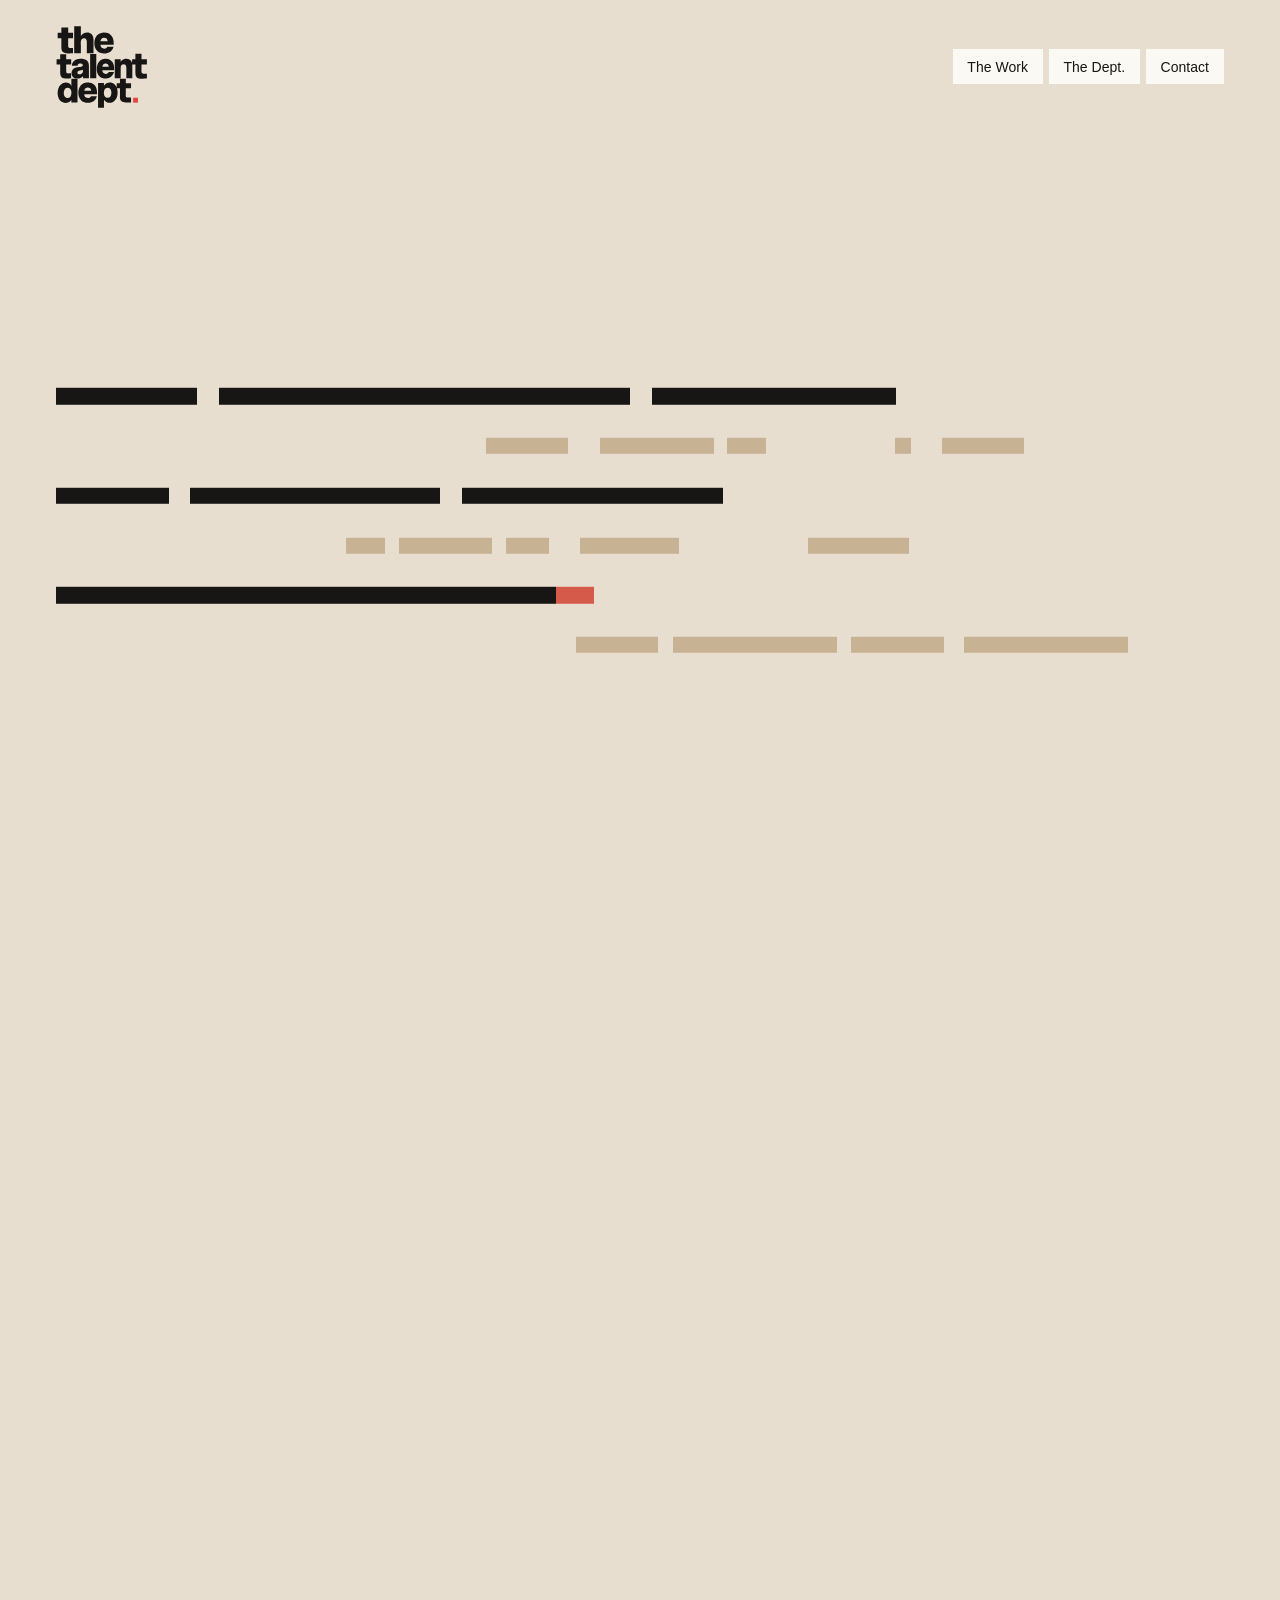
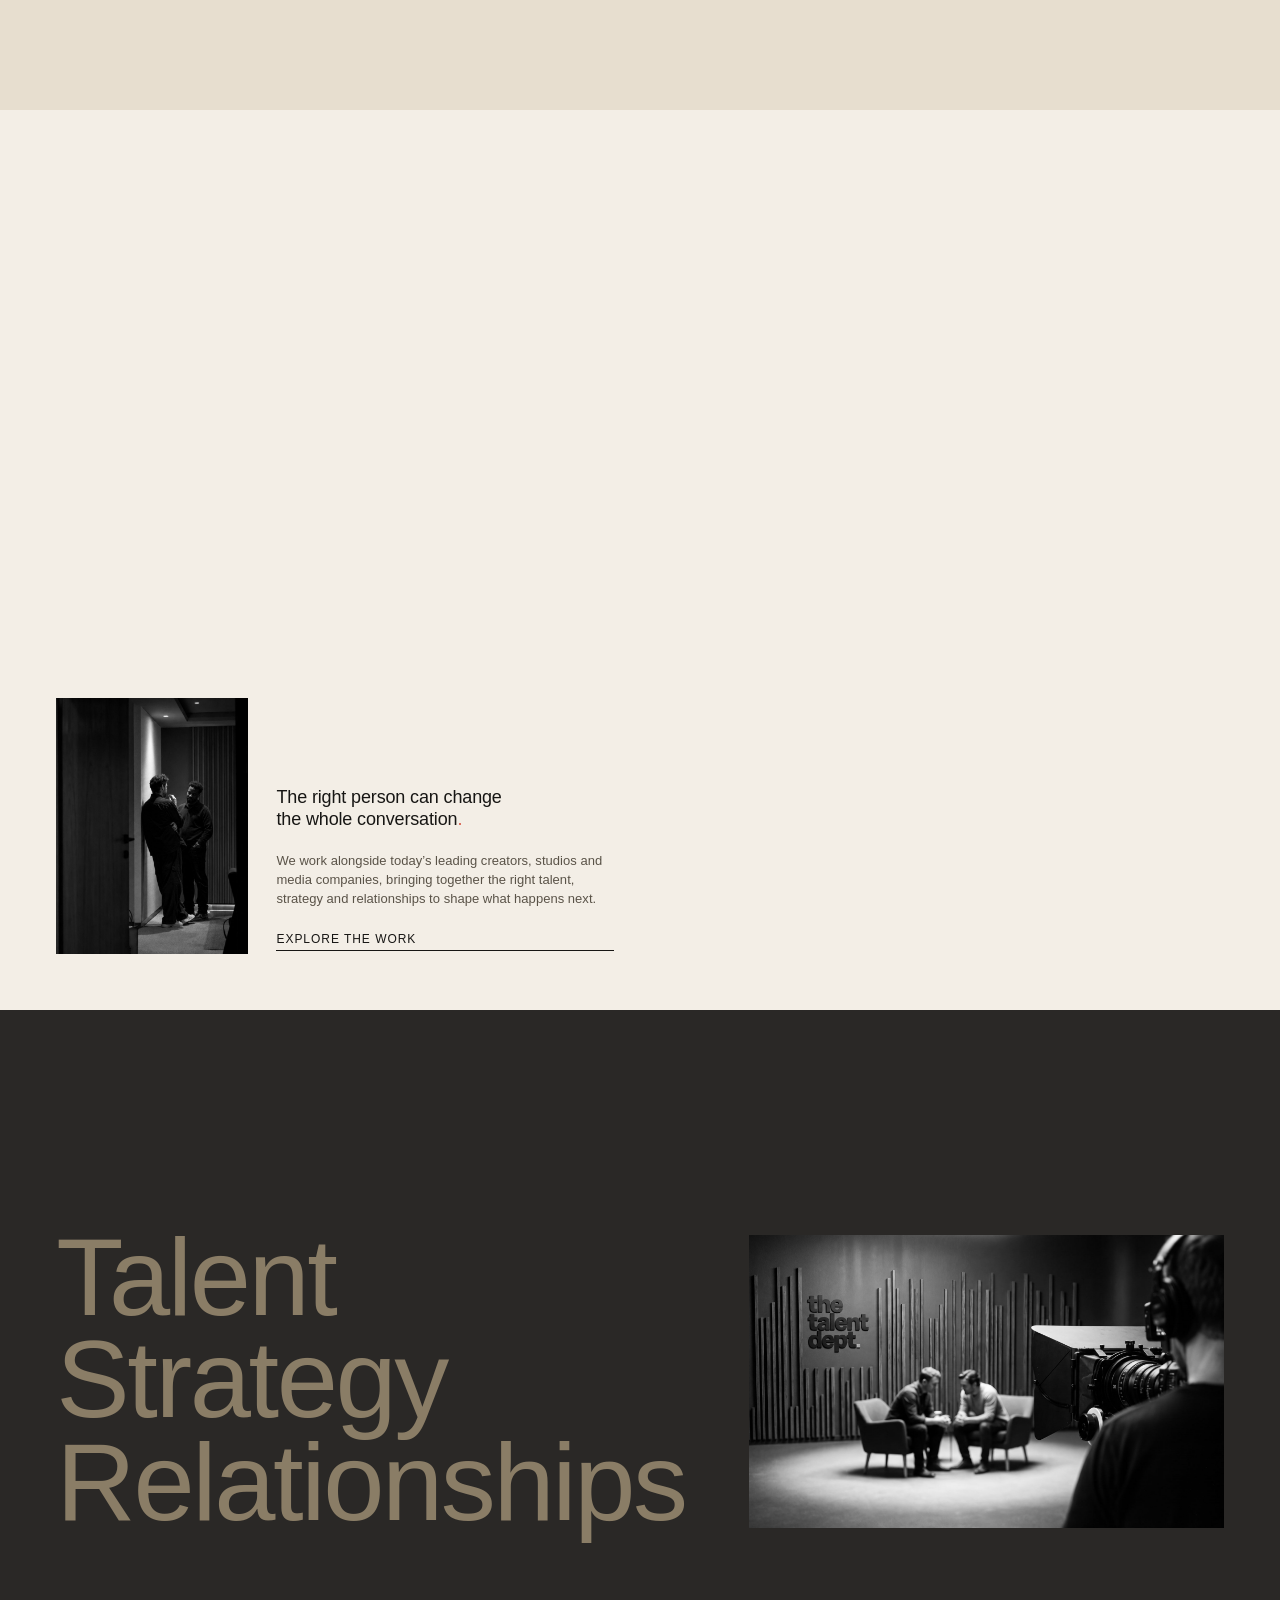
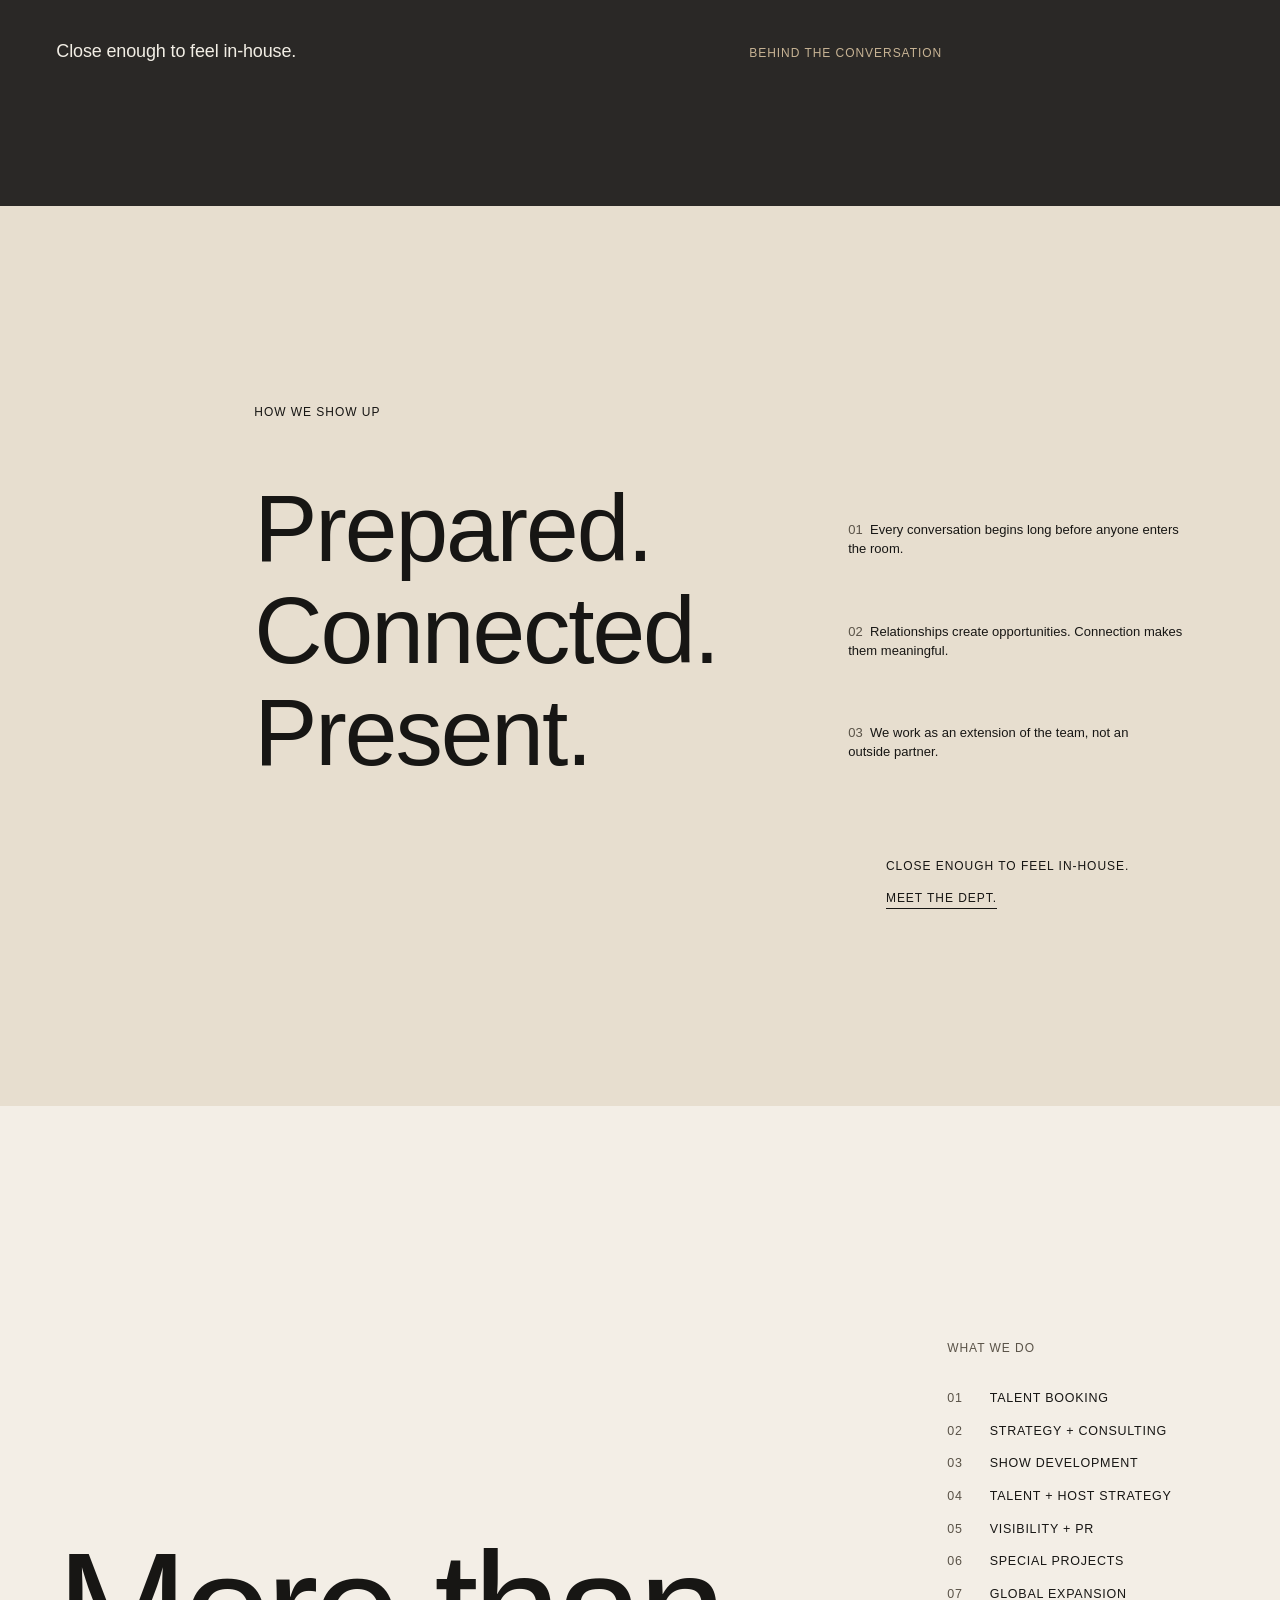
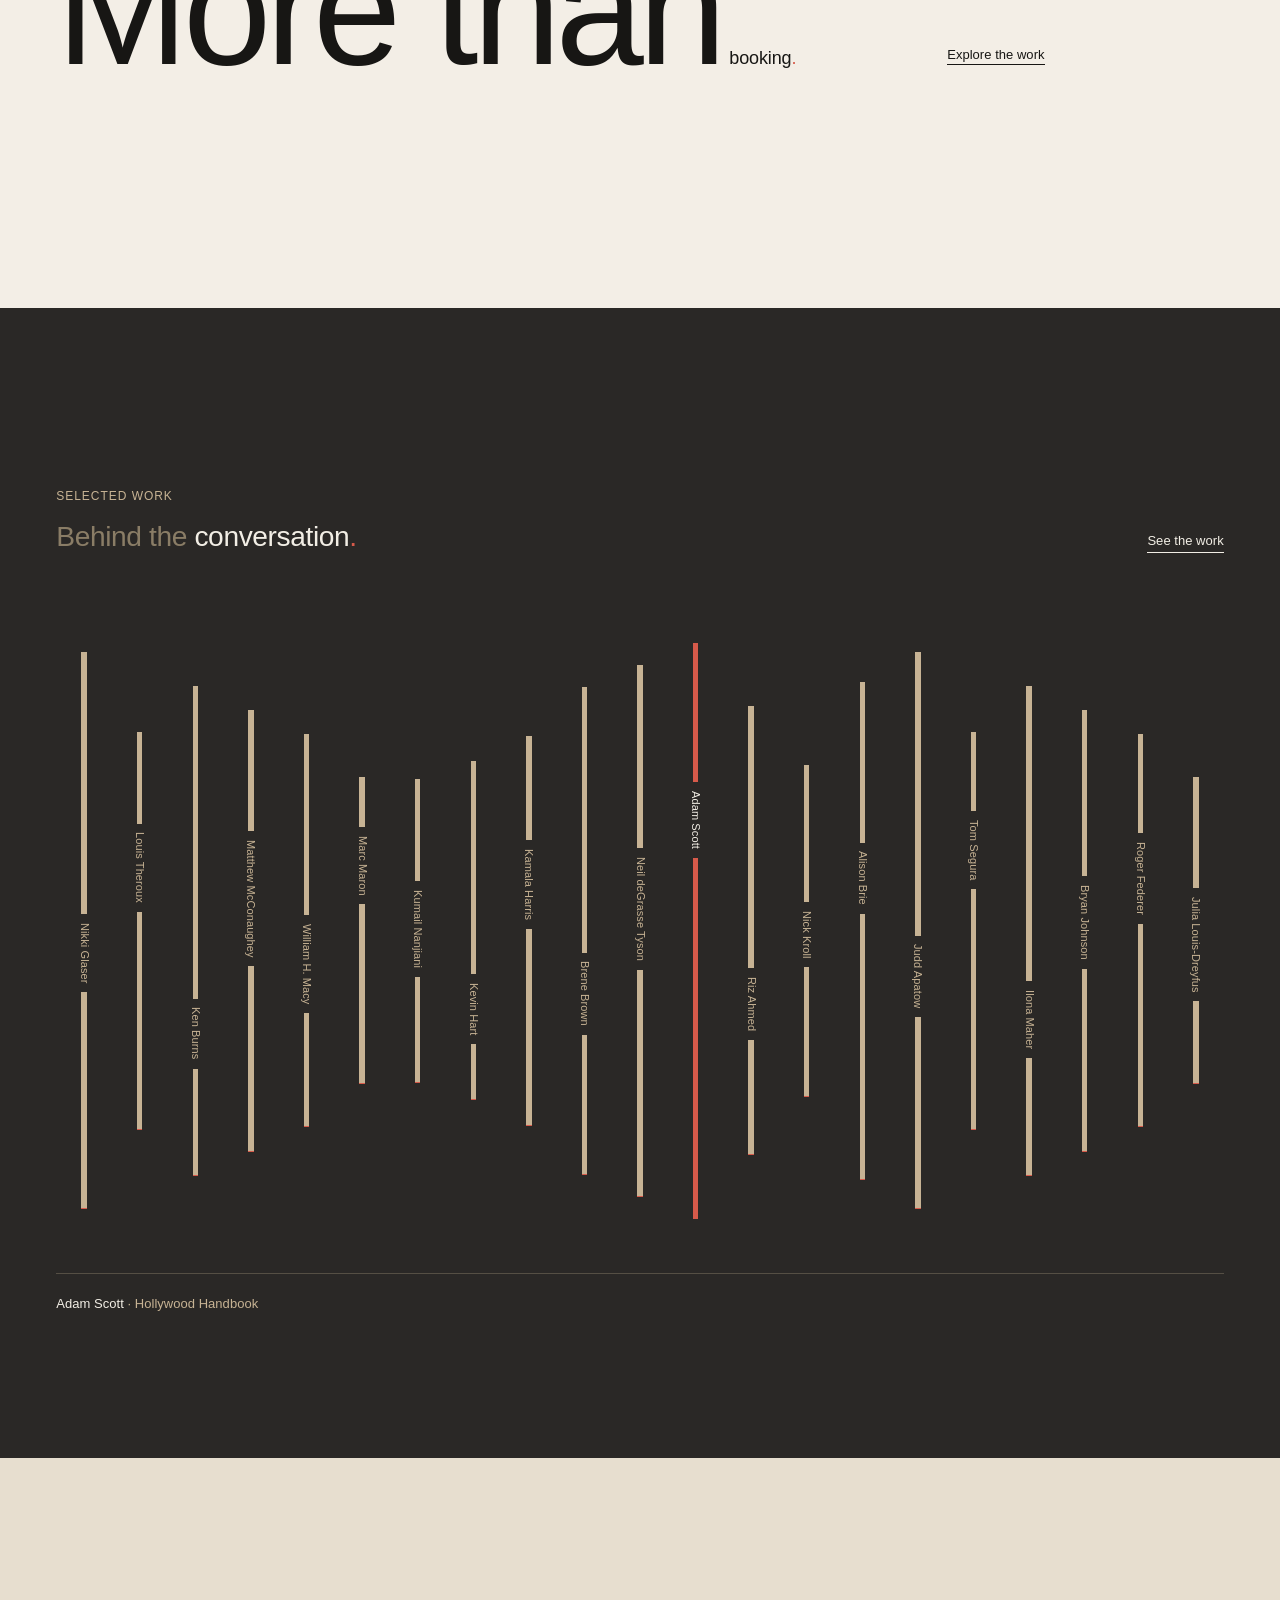
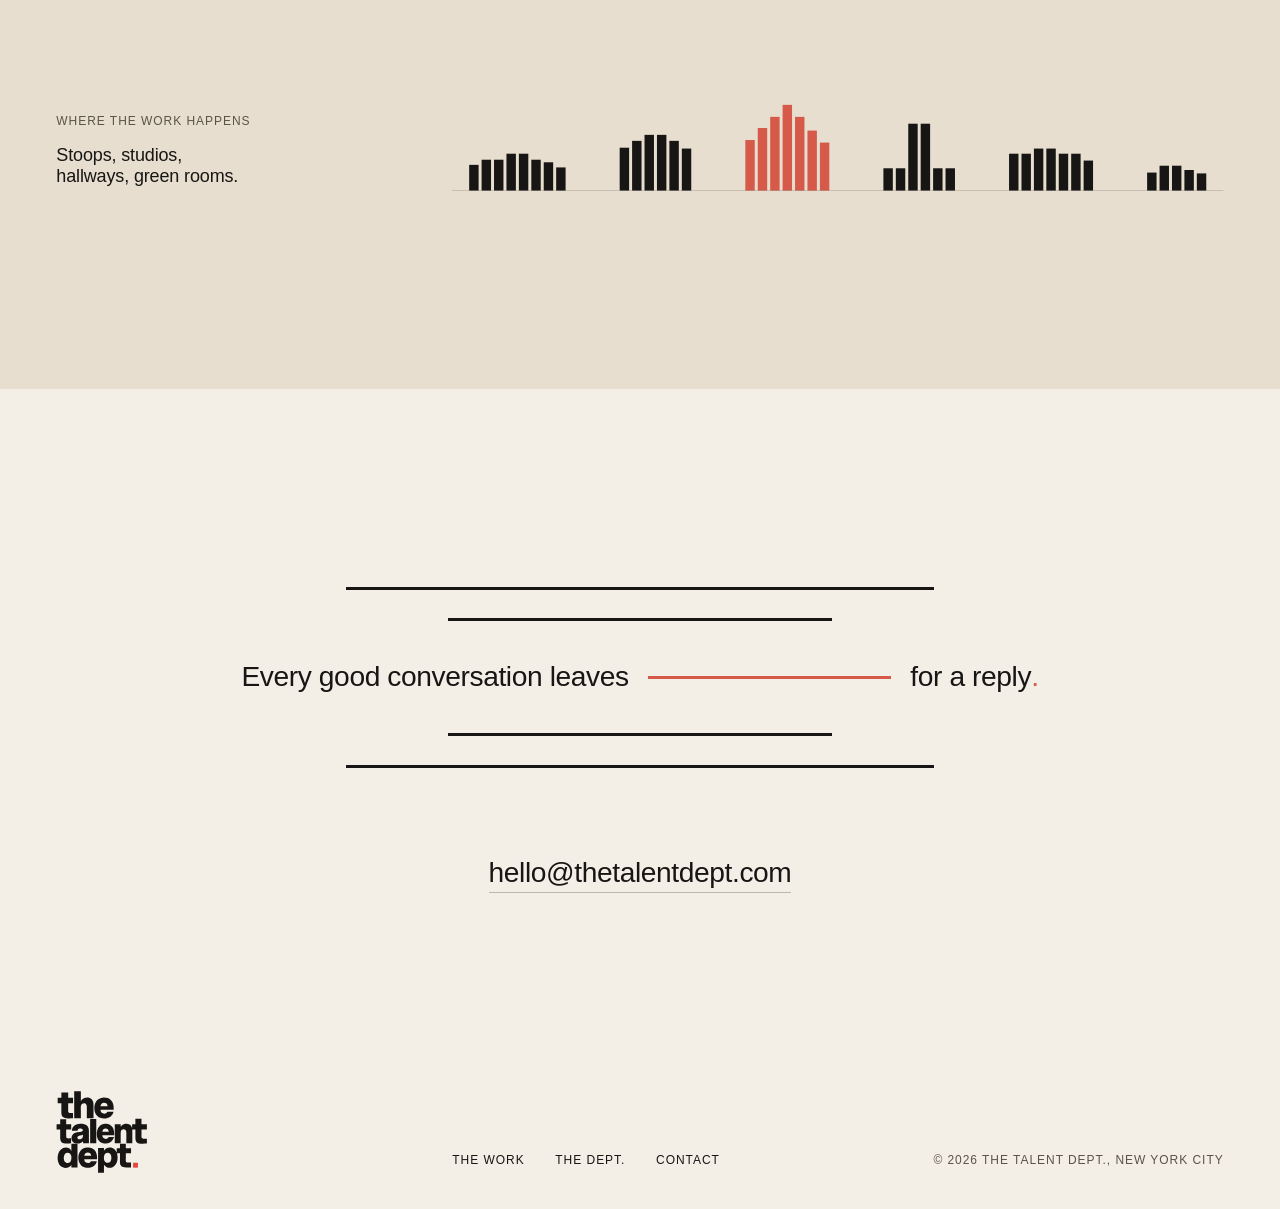
==== index.html @ f3a5636b "The Talent Dept. site, round 10: brand-book graphics, the sentence hero, the microphone Work head Co" ====
<!doctype html>
<html lang="en">
<head>
<meta charset="utf-8">
<meta name="viewport" content="width=device-width,initial-scale=1">
<meta name="robots" content="noindex">
<title>The Talent Dept.</title>
<link rel="icon" href="assets/ttd-logo-dark.svg">
<link rel="stylesheet" href="css/r10.css">
<script>var q=location.search,c=document.documentElement.classList;c.add('js');[['nav=min','nav-min'],['hero=b','hero-b'],['names=wall','names-wall'],['foot=2','foot-2'],['still','still']].forEach(function(p){if(q.indexOf(p[0])>-1)c.add(p[1])})</script>
<script src="js/hero.js" defer></script>
</head>
<body id="top">
<section class="hero4 band-t">
 <div class="stick">
  <header class="nav">
  <a class="logo" href="index.html"><img src="assets/ttd-logo-dark.svg" alt="The Talent Dept."></a>
  <nav aria-label="Main"><ul><li><a href="the-work.html">The Work</a></li><li><a href="the-dept.html">The Dept.</a></li><li><a href="contact.html">Contact</a></li></ul></nav>
</header>
  <div class="stage">
    <div class="hb">
      <div class="lay far" aria-hidden="true"><div class="row dk" style="--k:0.5"><i style="left:38.00%;width:6.44%"></i><i style="left:46.84%;width:8.89%"></i><i style="left:56.83%;width:3.08%"></i><i style="left:69.91%;width:1.26%"></i><i style="left:73.57%;width:6.43%"></i></div><div class="row dk" style="--k:1.5"><i style="left:27.00%;width:3.08%"></i><i style="left:31.18%;width:7.28%"></i><i style="left:39.56%;width:3.36%"></i><i style="left:45.32%;width:7.77%"></i><i style="left:63.09%;width:7.91%"></i></div><div class="row dk" style="--k:2.5"><i style="left:45.00%;width:6.44%"></i><i style="left:52.54%;width:12.81%"></i><i style="left:66.45%;width:7.28%"></i><i style="left:75.33%;width:12.81%"></i></div><div class="row mb" style="--k:3.55"><i style="left:30.00%;width:6.44%"></i><i style="left:37.54%;width:3.08%"></i><i style="left:50.62%;width:12.81%"></i><i style="left:65.03%;width:7.77%"></i><i style="left:79.80%;width:3.08%"></i><i style="left:83.98%;width:10.08%"></i></div><div class="row mb" style="--k:4.5"><i style="left:48.00%;width:12.81%"></i><i style="left:62.41%;width:3.08%"></i><i style="left:67.89%;width:6.44%"></i><i style="left:76.73%;width:6.44%"></i><i style="left:90.17%;width:7.28%"></i><i style="left:98.55%;width:5.45%"></i></div></div>
      <h1 class="hl"><span class="wd"><span class="tx">The</span><span class="dash" aria-hidden="true"></span></span> <span class="wd"><span class="tx">department</span><span class="dash" aria-hidden="true"></span></span> <span class="wd"><span class="tx">behind</span><span class="dash" aria-hidden="true"></span></span><br class="d"> <span class="wd"><span class="tx">the</span><span class="dash" aria-hidden="true"></span></span> <span class="wd"><span class="tx">world’s</span><span class="dash" aria-hidden="true"></span></span> <span class="wd"><span class="tx">biggest</span><span class="dash" aria-hidden="true"></span></span><br class="d"> <span class="nw"><span class="wd"><span class="tx">conversations</span><span class="dash" aria-hidden="true"></span></span><span class="wd pd"><span class="tx"><i>.</i></span><span class="dash" aria-hidden="true"></span></span></span></h1>
    </div>
    <div class="bars" aria-hidden="true"><i class="s" style="left:-0.40%;width:0.98%;top:27.9%;height:68.7%" data-sky="0.000"></i><i class="s x" style="left:0.96%;width:0.98%;top:20.3%;height:76.0%" data-sky="0.000"></i><i class="s" style="left:2.32%;width:0.98%;top:10.6%;height:86.2%" data-sky="0.000"></i><i class="s k" style="left:3.68%;width:0.98%;top:11.6%;height:87.2%" data-sky="0.300"></i><i class="s k" style="left:5.04%;width:0.98%;top:22.6%;height:85.8%" data-sky="0.360"></i><i class="s k" style="left:6.40%;width:0.98%;top:34.6%;height:85.2%" data-sky="0.360"></i><i class="s k" style="left:7.76%;width:0.98%;top:23.1%;height:83.7%" data-sky="0.430"></i><i class="s k" style="left:9.12%;width:0.98%;top:6.4%;height:87.0%" data-sky="0.430"></i><i class="s k" style="left:10.48%;width:0.98%;top:7.3%;height:83.3%" data-sky="0.360"></i><i class="s k" style="left:11.84%;width:0.98%;top:6.6%;height:77.0%" data-sky="0.330"></i><i class="s k" style="left:13.20%;width:0.98%;top:21.0%;height:68.8%" data-sky="0.270"></i><i class="s x" style="left:14.56%;width:0.98%;top:3.0%;height:71.1%" data-sky="0.000"></i><i class="s" style="left:15.92%;width:0.98%;top:2.0%;height:63.5%" data-sky="0.000"></i><i class="s x" style="left:17.28%;width:0.98%;top:2.0%;height:71.0%" data-sky="0.000"></i><i class="s" style="left:18.64%;width:0.98%;top:2.0%;height:82.1%" data-sky="0.000"></i><i class="s x" style="left:20.00%;width:0.98%;top:2.0%;height:87.5%" data-sky="0.000"></i><i class="s" style="left:21.36%;width:0.98%;top:2.0%;height:90.9%" data-sky="0.000"></i><i class="s k" style="left:22.72%;width:0.98%;top:2.0%;height:86.8%" data-sky="0.500"></i><i class="s k" style="left:24.08%;width:0.98%;top:12.2%;height:85.5%" data-sky="0.580"></i><i class="s k" style="left:25.44%;width:0.98%;top:27.0%;height:85.3%" data-sky="0.650"></i><i class="s k" style="left:26.80%;width:0.98%;top:27.9%;height:92.7%" data-sky="0.650"></i><i class="s k" style="left:28.16%;width:0.98%;top:22.3%;height:92.1%" data-sky="0.580"></i><i class="s k" style="left:29.52%;width:0.98%;top:16.7%;height:79.3%" data-sky="0.490"></i><i class="s x" style="left:30.88%;width:0.98%;top:21.0%;height:78.8%" data-sky="0.000"></i><i class="s x" style="left:33.60%;width:0.98%;top:24.6%;height:69.5%" data-sky="0.000"></i><i class="s" style="left:34.96%;width:0.98%;top:10.6%;height:58.9%" data-sky="0.000"></i><i class="s x" style="left:36.32%;width:0.98%;top:2.0%;height:70.9%" data-sky="0.000"></i><i class="s" style="left:37.68%;width:0.98%;top:2.0%;height:83.3%" data-sky="0.000"></i><i class="c c2" style="left:39.04%;width:0.98%;top:2.0%;height:81.4%" data-sky="0.590"></i><i class="c c2" style="left:40.40%;width:0.98%;top:2.0%;height:89.1%" data-sky="0.730"></i><i class="c c2" style="left:41.76%;width:0.98%;top:2.0%;height:85.4%" data-sky="0.860"></i><i class="c" style="left:43.12%;width:0.98%;top:2.0%;height:88.1%" data-sky="1.000"></i><i class="c c2" style="left:44.48%;width:0.98%;top:2.0%;height:94.0%" data-sky="0.860"></i><i class="c c2" style="left:45.84%;width:0.98%;top:15.4%;height:84.5%" data-sky="0.700"></i><i class="c c2" style="left:47.20%;width:0.98%;top:16.6%;height:82.4%" data-sky="0.560"></i><i class="s" style="left:48.56%;width:0.98%;top:12.3%;height:80.8%" data-sky="0.000"></i><i class="s x" style="left:49.92%;width:0.98%;top:20.3%;height:71.1%" data-sky="0.000"></i><i class="s" style="left:54.00%;width:0.98%;top:25.2%;height:72.2%" data-sky="0.000"></i><i class="s x" style="left:55.36%;width:0.98%;top:11.2%;height:80.8%" data-sky="0.000"></i><i class="s k" style="left:56.72%;width:0.98%;top:7.3%;height:72.9%" data-sky="0.260"></i><i class="s k" style="left:58.08%;width:0.98%;top:8.2%;height:82.7%" data-sky="0.260"></i><i class="s k" style="left:59.44%;width:0.98%;top:4.2%;height:91.3%" data-sky="0.780"></i><i class="s k" style="left:60.80%;width:0.98%;top:2.0%;height:94.0%" data-sky="0.780"></i><i class="s k" style="left:62.16%;width:0.98%;top:2.0%;height:94.0%" data-sky="0.260"></i><i class="s k" style="left:63.52%;width:0.98%;top:2.0%;height:94.0%" data-sky="0.260"></i><i class="s x" style="left:66.24%;width:0.98%;top:2.5%;height:91.7%" data-sky="0.000"></i><i class="s" style="left:67.60%;width:0.98%;top:2.0%;height:86.9%" data-sky="0.000"></i><i class="s x" style="left:68.96%;width:0.98%;top:2.0%;height:76.3%" data-sky="0.000"></i><i class="s" style="left:70.32%;width:0.98%;top:23.9%;height:63.9%" data-sky="0.000"></i><i class="s k" style="left:73.04%;width:0.98%;top:35.0%;height:69.4%" data-sky="0.430"></i><i class="s k" style="left:74.40%;width:0.98%;top:18.2%;height:75.2%" data-sky="0.430"></i><i class="s k" style="left:75.76%;width:0.98%;top:17.6%;height:84.3%" data-sky="0.490"></i><i class="s k" style="left:77.12%;width:0.98%;top:22.6%;height:84.2%" data-sky="0.490"></i><i class="s k" style="left:78.48%;width:0.98%;top:23.2%;height:85.0%" data-sky="0.430"></i><i class="s k" style="left:79.84%;width:0.98%;top:6.8%;height:89.9%" data-sky="0.430"></i><i class="s k" style="left:81.20%;width:0.98%;top:2.0%;height:94.0%" data-sky="0.350"></i><i class="s x" style="left:82.56%;width:0.98%;top:2.0%;height:83.1%" data-sky="0.000"></i><i class="s" style="left:83.92%;width:0.98%;top:2.0%;height:81.6%" data-sky="0.000"></i><i class="s x" style="left:85.28%;width:0.98%;top:4.0%;height:83.5%" data-sky="0.000"></i><i class="s" style="left:86.64%;width:0.98%;top:2.0%;height:74.7%" data-sky="0.000"></i><i class="s x" style="left:88.00%;width:0.98%;top:2.0%;height:74.9%" data-sky="0.000"></i><i class="s k" style="left:90.72%;width:0.98%;top:16.5%;height:71.6%" data-sky="0.210"></i><i class="s k" style="left:92.08%;width:0.98%;top:21.5%;height:78.1%" data-sky="0.290"></i><i class="s k" style="left:93.44%;width:0.98%;top:21.5%;height:74.1%" data-sky="0.290"></i><i class="s k" style="left:94.80%;width:0.98%;top:8.3%;height:83.6%" data-sky="0.240"></i><i class="s k" style="left:96.16%;width:0.98%;top:24.6%;height:85.1%" data-sky="0.200"></i><i class="s" style="left:97.52%;width:0.98%;top:32.5%;height:89.8%" data-sky="0.000"></i><i class="s x" style="left:98.88%;width:0.98%;top:29.0%;height:94.0%" data-sky="0.000"></i><i class="s" style="left:100.24%;width:0.98%;top:18.0%;height:86.5%" data-sky="0.000"></i></div>
  </div>
 </div>
</section>

<section class="pause band-l">
  <div class="bl">
    <figure><img src="assets/web/hall.jpg" alt="Two producers talking in a hallway" style="object-position:58% 50%"></figure>
    <div class="mt">
      <p class="d4">The right person can change the whole <b>conversation</b><i>.</i></p>
      <p class="soft">We work alongside today’s leading creators, studios and media companies, bringing together the right talent, strategy and relationships to shape what happens next.</p>
      <a class="lbl u" href="the-work.html">Explore the work</a>
    </div>
  </div>
</section>

<section class="chairs2">
  <h2 class="words" aria-label="Talent, strategy, relationships"><span>Talent</span><span>Strategy</span><span>Relationships</span></h2>
  <figure><img src="assets/web/set.jpg" alt="Two people in conversation on a set, The Talent Dept. sign on the wall behind them" style="object-position:50% 46%"></figure>
  <div class="foot2"><p class="d4">Close enough to feel in-house.</p><p class="lbl">Behind the conversation</p></div>
</section>

<section class="lock2 band-t">
  <p class="lbl">How we show up</p>
  <div class="rows">
    <div class="row"><p class="w">Prepared<i>.</i></p><p class="m"><span class="soft">01</span>&nbsp;&nbsp;Every conversation begins long before anyone enters the room.</p></div>
    <div class="row"><p class="w">Connected<i>.</i></p><p class="m"><span class="soft">02</span>&nbsp;&nbsp;Relationships create opportunities. Connection makes them meaningful.</p></div>
    <div class="row"><p class="w">Present<i>.</i></p><p class="m"><span class="soft">03</span>&nbsp;&nbsp;We work as an extension of the team, not an outside partner.</p></div>
  </div>
  <div class="end"><p class="lbl">Close enough to feel in-house.</p><a class="lbl u" href="the-dept.html">Meet The Dept.</a></div>
</section>

<section class="pun band-l">
  <h2 class="pun-h"><span class="big">More than</span><span class="small">booking<i>.</i></span></h2>
  <div class="pun-b">
    <p class="lbl soft">What we do</p>
    <ol class="num"><li><span>01</span><span>Talent Booking</span></li><li><span>02</span><span>Strategy + Consulting</span></li><li><span>03</span><span>Show Development</span></li><li><span>04</span><span>Talent + Host Strategy</span></li><li><span>05</span><span>Visibility + PR</span></li><li><span>06</span><span>Special Projects</span></li><li><span>07</span><span>Global Expansion</span></li></ol>
    <a class="u sm" href="the-work.html">Explore the work</a>
  </div>
</section>

<section class="wavenm">
  <div class="hd"><div><p class="lbl" style="color:var(--draft)">Selected work</p><h2 class="d3">Behind the <b>conversation</b><i>.</i></h2></div><a class="u sm" href="the-work.html#work">See the work</a></div>
  <div class="wv" aria-hidden="true"><div class="b" style="height:96.7%;--k:1.10"><i class="t"></i><em>Nikki Glaser</em><i class="u"></i></div><div class="b" style="height:69.1%;--k:0.60"><i class="t"></i><em>Louis Theroux</em><i class="u"></i></div><div class="b" style="height:85.1%;--k:1.50"><i class="t"></i><em>Ken Burns</em><i class="u"></i></div><div class="b" style="height:76.8%;--k:0.80"><i class="t"></i><em>Matthew McConaughey</em><i class="u"></i></div><div class="b" style="height:68.2%;--k:1.24"><i class="t"></i><em>William H. Macy</em><i class="u"></i></div><div class="b" style="height:53.3%;--k:0.44"><i class="t"></i><em>Marc Maron</em><i class="u"></i></div><div class="b" style="height:52.8%;--k:1.00"><i class="t"></i><em>Kumail Nanjiani</em><i class="u"></i></div><div class="b" style="height:58.8%;--k:1.60"><i class="t"></i><em>Kevin Hart</em><i class="u"></i></div><div class="b" style="height:67.7%;--k:0.70"><i class="t"></i><em>Kamala Harris</em><i class="u"></i></div><div class="b" style="height:84.8%;--k:1.32"><i class="t"></i><em>Brene Brown</em><i class="u"></i></div><div class="b" style="height:92.3%;--k:0.90"><i class="t"></i><em>Neil deGrasse Tyson</em><i class="u"></i></div><div class="b on" style="height:100.0%;--k:0.56"><i class="t"></i><em>Adam Scott</em><i class="u"></i></div><div class="b" style="height:77.9%;--k:1.40"><i class="t"></i><em>Riz Ahmed</em><i class="u"></i></div><div class="b" style="height:57.7%;--k:1.04"><i class="t"></i><em>Nick Kroll</em><i class="u"></i></div><div class="b" style="height:86.5%;--k:0.76"><i class="t"></i><em>Alison Brie</em><i class="u"></i></div><div class="b" style="height:96.7%;--k:1.20"><i class="t"></i><em>Judd Apatow</em><i class="u"></i></div><div class="b" style="height:69.1%;--k:0.50"><i class="t"></i><em>Tom Segura</em><i class="u"></i></div><div class="b" style="height:85.1%;--k:1.44"><i class="t"></i><em>Ilona Maher</em><i class="u"></i></div><div class="b" style="height:76.8%;--k:0.96"><i class="t"></i><em>Bryan Johnson</em><i class="u"></i></div><div class="b" style="height:68.2%;--k:0.66"><i class="t"></i><em>Roger Federer</em><i class="u"></i></div><div class="b" style="height:53.3%;--k:1.16"><i class="t"></i><em>Julia Louis-Dreyfus</em><i class="u"></i></div></div>
  <p class="now sm"><b>Adam Scott</b> · Hollywood Handbook</p>
  <ol class="sr"><li>Nikki Glaser, Get Real with Me with Alix Earle</li><li>Louis Theroux, Gavin Newsom</li><li>Ken Burns, Gavin Newsom</li><li>Matthew McConaughey, Modern Wisdom</li><li>William H. Macy, Thanks Dad with Ego Nwodim</li><li>Marc Maron, Bombing with Eric Andre</li><li>Kumail Nanjiani, Paul’s Best</li><li>Kevin Hart, The Diary of a CEO</li><li>Kamala Harris, The Diary of a CEO</li><li>Brene Brown, The Diary of a CEO</li><li>Neil deGrasse Tyson, The Diary of a CEO</li><li>Adam Scott, Hollywood Handbook</li><li>Riz Ahmed, Hollywood Handbook</li><li>Nick Kroll, Take Your Shoes Off with Rick Glassman</li><li>Alison Brie, Take Your Shoes Off with Rick Glassman</li><li>Judd Apatow, Modern Wisdom</li><li>Tom Segura, Modern Wisdom</li><li>Ilona Maher, Olivia’s House</li><li>Bryan Johnson, What Now? with Trevor Noah</li><li>Roger Federer, What Now? with Trevor Noah</li><li>Julia Louis-Dreyfus, What Now? with Trevor Noah</li></ol>
</section>

<section class="wallsec band-l">
  <div class="hd"><p class="lbl soft">Selected work</p><a class="u sm" href="the-work.html#work">See the work</a></div>
  <style>.wall:has(.s0:hover,.s0:focus) .n.s0{color:var(--ink)}.wall:has(.s0:hover,.s0:focus) .caps .s0{display:block}.wall:has(.s1:hover,.s1:focus) .n.s1{color:var(--ink)}.wall:has(.s1:hover,.s1:focus) .caps .s1{display:block}.wall:has(.s2:hover,.s2:focus) .n.s2{color:var(--ink)}.wall:has(.s2:hover,.s2:focus) .caps .s2{display:block}.wall:has(.s3:hover,.s3:focus) .n.s3{color:var(--ink)}.wall:has(.s3:hover,.s3:focus) .caps .s3{display:block}.wall:has(.s4:hover,.s4:focus) .n.s4{color:var(--ink)}.wall:has(.s4:hover,.s4:focus) .caps .s4{display:block}.wall:has(.s5:hover,.s5:focus) .n.s5{color:var(--ink)}.wall:has(.s5:hover,.s5:focus) .caps .s5{display:block}.wall:has(.s6:hover,.s6:focus) .n.s6{color:var(--ink)}.wall:has(.s6:hover,.s6:focus) .caps .s6{display:block}.wall:has(.s7:hover,.s7:focus) .n.s7{color:var(--ink)}.wall:has(.s7:hover,.s7:focus) .caps .s7{display:block}.wall:has(.s8:hover,.s8:focus) .n.s8{color:var(--ink)}.wall:has(.s8:hover,.s8:focus) .caps .s8{display:block}.wall:has(.s9:hover,.s9:focus) .n.s9{color:var(--ink)}.wall:has(.s9:hover,.s9:focus) .caps .s9{display:block}.wall:has(.s10:hover,.s10:focus) .n.s10{color:var(--ink)}.wall:has(.s10:hover,.s10:focus) .caps .s10{display:block}</style><div class="wall"><p class="ws"><span class="w"><span class="n s6" tabindex="0">Nikki Glaser</span>&nbsp;<i class=sep>/</i></span> <span class="w"><span class="n s3" tabindex="0">Louis Theroux</span>&nbsp;<i class=sep>/</i></span> <span class="w"><span class="n s0 big" tabindex="0">Kamala Harris</span>&nbsp;<i class=sep>/</i></span> <span class="w"><span class="n s3" tabindex="0">Ken Burns</span>&nbsp;<i class=sep>/</i></span> <span class="w"><span class="n s7" tabindex="0">William H. Macy</span>&nbsp;<i class=sep>/</i></span> <span class="w"><span class="n s8" tabindex="0">Marc Maron</span>&nbsp;<i class=sep>/</i></span> <span class="w"><span class="n s1 big" tabindex="0">Matthew McConaughey</span>&nbsp;<i class=sep>/</i></span> <span class="w"><span class="n s9" tabindex="0">Kumail Nanjiani</span>&nbsp;<i class=sep>/</i></span> <span class="w"><span class="n s0" tabindex="0">Brene Brown</span>&nbsp;<i class=sep>/</i></span> <span class="w"><span class="n s4" tabindex="0">Adam Scott</span>&nbsp;<i class=sep>/</i></span> <span class="w"><span class="n s0 big" tabindex="0">Kevin Hart</span>&nbsp;<i class=sep>/</i></span> <span class="w"><span class="n s4" tabindex="0">Riz Ahmed</span>&nbsp;<i class=sep>/</i></span> <span class="w"><span class="n s5" tabindex="0">Nick Kroll</span>&nbsp;<i class=sep>/</i></span> <span class="w"><span class="n s5" tabindex="0">Alison Brie</span>&nbsp;<i class=sep>/</i></span> <span class="w"><span class="n s0" tabindex="0">Neil deGrasse Tyson</span>&nbsp;<i class=sep>/</i></span> <span class="w"><span class="n s1" tabindex="0">Judd Apatow</span>&nbsp;<i class=sep>/</i></span> <span class="w"><span class="n s1" tabindex="0">Tom Segura</span>&nbsp;<i class=sep>/</i></span> <span class="w"><span class="n s2 big" tabindex="0">Roger Federer</span>&nbsp;<i class=sep>/</i></span> <span class="w"><span class="n s10" tabindex="0">Ilona Maher</span>&nbsp;<i class=sep>/</i></span> <span class="w"><span class="n s2" tabindex="0">Bryan Johnson</span>&nbsp;<i class=sep>/</i></span> <span class="w"><span class="n s2 big" tabindex="0">Julia Louis-Dreyfus</span></span></p><div class="caps"><h2 class="cap all d3">Behind the <b>conversation</b><i>.</i></h2><p class="cap d3 s0">The Diary of a CEO</p><p class="cap d3 s1">Modern Wisdom</p><p class="cap d3 s2">What Now? with Trevor Noah</p><p class="cap d3 s3">Gavin Newsom</p><p class="cap d3 s4">Hollywood Handbook</p><p class="cap d3 s5">Take Your Shoes Off with Rick Glassman</p><p class="cap d3 s6">Get Real with Me with Alix Earle</p><p class="cap d3 s7">Thanks Dad with Ego Nwodim</p><p class="cap d3 s8">Bombing with Eric Andre</p><p class="cap d3 s9">Paul’s Best</p><p class="cap d3 s10">Olivia’s House</p><p class="lbl soft hint">All conversations</p></div></div>
</section>

<section class="city band-t">
  <div class="cap"><p class="lbl soft">Where the work happens</p><p class="d4">Stoops, studios, hallways, green rooms.</p></div>
  <div class="art"><svg viewBox="0 0 1800 232" role="img" aria-label="A skyline of bars: the brand rhythm, expressed vertically"><rect x="40.0" y="170.0" width="22" height="60" fill="#171614"/><rect x="69.0" y="158.0" width="22" height="72" fill="#171614"/><rect x="98.0" y="158.0" width="22" height="72" fill="#171614"/><rect x="127.0" y="144.0" width="22" height="86" fill="#171614"/><rect x="156.0" y="144.0" width="22" height="86" fill="#171614"/><rect x="185.0" y="158.0" width="22" height="72" fill="#171614"/><rect x="214.0" y="164.0" width="22" height="66" fill="#171614"/><rect x="243.0" y="176.0" width="22" height="54" fill="#171614"/><rect x="391.2" y="130.0" width="22" height="100" fill="#171614"/><rect x="420.2" y="114.0" width="22" height="116" fill="#171614"/><rect x="449.2" y="100.0" width="22" height="130" fill="#171614"/><rect x="478.2" y="100.0" width="22" height="130" fill="#171614"/><rect x="507.2" y="114.0" width="22" height="116" fill="#171614"/><rect x="536.2" y="132.0" width="22" height="98" fill="#171614"/><rect x="684.4" y="112.0" width="22" height="118" fill="#D65A4A"/><rect x="713.4" y="84.0" width="22" height="146" fill="#D65A4A"/><rect x="742.4" y="58.0" width="22" height="172" fill="#D65A4A"/><rect x="771.4" y="30.0" width="22" height="200" fill="#D65A4A"/><rect x="800.4" y="58.0" width="22" height="172" fill="#D65A4A"/><rect x="829.4" y="90.0" width="22" height="140" fill="#D65A4A"/><rect x="858.4" y="118.0" width="22" height="112" fill="#D65A4A"/><rect x="1006.6" y="178.0" width="22" height="52" fill="#171614"/><rect x="1035.6" y="178.0" width="22" height="52" fill="#171614"/><rect x="1064.6" y="74.0" width="22" height="156" fill="#171614"/><rect x="1093.6" y="74.0" width="22" height="156" fill="#171614"/><rect x="1122.6" y="178.0" width="22" height="52" fill="#171614"/><rect x="1151.6" y="178.0" width="22" height="52" fill="#171614"/><rect x="1299.8" y="144.0" width="22" height="86" fill="#171614"/><rect x="1328.8" y="144.0" width="22" height="86" fill="#171614"/><rect x="1357.8" y="132.0" width="22" height="98" fill="#171614"/><rect x="1386.8" y="132.0" width="22" height="98" fill="#171614"/><rect x="1415.8" y="144.0" width="22" height="86" fill="#171614"/><rect x="1444.8" y="144.0" width="22" height="86" fill="#171614"/><rect x="1473.8" y="160.0" width="22" height="70" fill="#171614"/><rect x="1622.0" y="188.0" width="22" height="42" fill="#171614"/><rect x="1651.0" y="172.0" width="22" height="58" fill="#171614"/><rect x="1680.0" y="172.0" width="22" height="58" fill="#171614"/><rect x="1709.0" y="182.0" width="22" height="48" fill="#171614"/><rect x="1738.0" y="190.0" width="22" height="40" fill="#171614"/><rect x="0" y="230" width="1800" height="1.6" fill="#171614" opacity=".35"/></svg></div>
</section>
<footer class="foot3 band-l" id="contact">
  <div class="reply" aria-label="Every good conversation leaves room for a reply.">
    <span class="ln l1"></span><span class="ln l2"></span>
    <p class="say d3"><span>Every good conversation leaves</span><span class="gap" aria-hidden="true"></span><span>for a reply<i>.</i></span></p>
    <span class="ln l2"></span><span class="ln l1"></span>
  </div>
  <p class="hall d1" aria-hidden="true">We’re just down the <b>hall</b><i>.</i></p>
  <a class="mail d3" href="mailto:hello@thetalentdept.com">hello@thetalentdept.com</a>
  <div class="base">
    <a class="lg" href="index.html"><img src="assets/ttd-logo-dark.svg" alt="The Talent Dept."></a>
    <nav class="lk lbl" aria-label="Footer"><a href="the-work.html">The Work</a><a href="the-dept.html">The Dept.</a><a href="contact.html">Contact</a></nav>
    <p class="cp lbl soft">© 2026 The Talent Dept., New York City</p>
  </div>
</footer>
</body>
</html>
---- css/r10.css ----
/* The Talent Dept. · site, round 9: the design foundation (static).
   Brief (client, 14 Oct 2026): static design and structure only, no animation or interactions. Softer editorial
   direction: mid-century modern minimalism meets Pentagram, a little Eames. Principles, not retro: proportion,
   simple geometry, warmth, negative space, quiet restraint. Warm tan grounds, hints of black and coral, oversized
   type, clean compositions; balance about 70% tan, 30% black. Logo larger, on the left; the menu grouped right.
   Brand Standards: Draft (tan), Ink, Cream, Signal (coral). Helvetica Neue, Light 300 and Medium 500. */
:root{
  --tan:#E7DECF; --tan2:#DCCFBA; --light:#F3EEE6; --draft:#C7B394; --paper:#FBF9F4; --cream:#F2EEE5; --ink:#171614; --coral:#D65A4A;
  --ink70:#5A5348;                 /* secondary text on the soft tan */
  --tan-ink:#8A7D66;               /* Draft at rest on ink */
  --hair:rgba(23,22,20,.26); --hair-n:rgba(199,179,148,.28);
  --m:max(20px,4.4vw); --g:max(12px,1.6vw);
  --f:"Helvetica Neue",Helvetica,Arial,sans-serif;
  --body:clamp(16px,1.2vw,20px); --small:clamp(13px,.92vw,15px);
  --d1:clamp(40px,4.6vw,88px); --d2:clamp(32px,3.4vw,64px); --d3:clamp(24px,2.2vw,42px); --d4:clamp(18px,1.4vw,26px);
}
*{box-sizing:border-box}
html{background:var(--tan);-webkit-text-size-adjust:100%}
body{margin:0;background:var(--tan);color:var(--ink);font:300 var(--body)/1.45 var(--f);letter-spacing:.002em;-webkit-font-smoothing:antialiased;text-rendering:optimizeLegibility}
img,svg{display:block;max-width:100%}
a{color:inherit}
h1,h2,h3,p,ol,ul,figure,dl,dd{margin:0;padding:0;font-weight:inherit}
ol,ul{list-style:none}
b,strong{font-weight:500}
i{font-style:normal;color:var(--coral);font-weight:400}
.sr{position:absolute;width:1px;height:1px;overflow:hidden;clip:rect(0 0 0 0);white-space:nowrap}

/* type */
.d1{font-size:var(--d1);line-height:1;letter-spacing:-.022em}
.d2{font-size:var(--d2);line-height:1.02;letter-spacing:-.02em}
.d3{font-size:var(--d3);line-height:1.08;letter-spacing:-.014em}
.d4{font-size:var(--d4);line-height:1.18;letter-spacing:-.008em}
.lab{font-weight:500}
.sm{font-size:var(--small);line-height:1.4}
.mute{color:var(--ink70)}
.go{font-weight:500;text-decoration:none;border-bottom:1px solid currentColor;padding-bottom:2px}
.go::after{content:" \2192"}

/* grid and zones: A caption, B text, C text */
.wrap{padding:0 var(--m)}
.grid{display:grid;grid-template-columns:repeat(12,minmax(0,1fr));column-gap:var(--g)}
.zA{grid-column:1/6} .zB{grid-column:6/10} .zC{grid-column:10/13} .zBC{grid-column:6/13}
.rule{height:1px;background:var(--hair)}
.sec{padding:20vh var(--m) 0}
@media (max-width:760px){ .grid{display:block} .grid>*+*{margin-top:18px} .sec{padding-top:110px} }

/* ---- nav: a large logo on the left, the whole menu grouped on the right, on Line of Sight bars */
.nav{display:flex;justify-content:space-between;align-items:center;padding:clamp(18px,2vw,34px) var(--m)}
.nav .logo{display:block;line-height:0}
.nav .logo img{height:clamp(58px,6.4vw,104px);width:auto}
.nav ul{display:flex;gap:6px}
.nav ul a{display:block;font-size:clamp(14px,1.04vw,17px);font-weight:500;line-height:1;padding:.78em 1.05em .72em;background:var(--paper);color:var(--ink);text-decoration:none}
.nav ul a.on{background:var(--ink);color:var(--cream)}
.on-ink .nav ul a{background:#2B2926;color:var(--cream)}
/* the minimal version: words only, one coral full stop after the page you are on */
.nav-min .nav ul a{background:none!important;color:inherit!important;padding:.4em .35em;font-weight:300}
.nav-min .nav ul a.on{font-weight:500}
.nav-min .nav ul a.on::after{content:"";display:inline-block;width:.27em;height:.27em;background:var(--coral);margin-left:.06em}
@media (max-width:760px){ .nav ul{gap:4px} .nav ul a{padding:.7em .7em .64em;font-size:13px} }

/* ---- hero: a still frame of Line of Sight */
.hero{min-height:100vh;display:flex;flex-direction:column}
.hero h1{padding:13vh var(--m) 0;max-width:15.6em;font-weight:300}
.hero .los{margin-top:auto;padding:8vh 0 9vh}
.hero .los svg{width:100%;height:auto}
.hero .cap{display:grid;grid-template-columns:repeat(12,minmax(0,1fr));column-gap:var(--g);padding:0 var(--m) 4vh}
.hero .cap p:first-child{grid-column:1/6}
.hero .cap p:last-child{grid-column:10/13}
@media (max-width:760px){ .hero h1{padding-top:12vh} .hero .cap{display:block} .hero .cap p+p{margin-top:6px} }

/* ---- the statement */
.stmt .lead{grid-column:4/13}
.stmt .mark{grid-column:1/3;display:grid;row-gap:6px;width:40px;align-self:start;align-content:start;margin-top:.9em}
.stmt .mark i{display:block;height:6px;background:var(--ink)}
.stmt .mark i:nth-child(2){width:80%} .stmt .mark i:nth-child(3){width:56%}
.stmt .below{margin-top:12vh;align-items:start}
.stmt .by{grid-column:3/6;text-align:right;justify-self:end}
.stmt .pic{grid-column:6/8}
.stmt .pic img{width:100%;aspect-ratio:1/1;object-fit:cover;filter:grayscale(1)}
.stmt .para{grid-column:8/12}
.stmt .para .go{display:inline-block;margin-top:1.6em}
@media (max-width:760px){ .stmt .by{text-align:left} .stmt .pic{width:50%} }

/* ---- the two people in chairs, with the message behind them (black) */
.chairs{position:relative;height:100vh;min-height:620px;overflow:hidden;background:var(--ink);margin-top:20vh}
.chairs .msg{position:absolute;left:0;right:0;top:50%;transform:translateY(-50%);z-index:1}
.chairs .msg p{white-space:nowrap;font-size:12.4vw;line-height:.95;letter-spacing:-.025em;color:var(--tan-ink)}
.chairs .msg p:first-child{margin-left:-6vw}
.chairs .msg p:last-child{margin-left:-31vw}
.chairs figure{position:absolute;left:50%;top:50%;width:min(40vw,72vh);transform:translate(-50%,-50%);z-index:2}
.chairs figure img{width:100%;aspect-ratio:1.62/1;object-fit:cover;filter:grayscale(1)}
.chairs .note{position:absolute;left:var(--m);right:var(--m);bottom:4vh;z-index:3;display:grid;grid-template-columns:repeat(12,minmax(0,1fr));column-gap:var(--g);color:var(--tan)}
.chairs .note p:first-child{grid-column:1/6} .chairs .note p:last-child{grid-column:10/13}
@media (max-width:760px){ .chairs figure{width:78vw} .chairs .msg p{font-size:19vw} .chairs .note{display:block} }

/* ---- how we show up: three icons on one ground line */
.ways .trio{margin-top:7vh;display:grid;grid-template-columns:repeat(3,minmax(0,1fr));column-gap:var(--g)}
.ways .ico{height:clamp(110px,11vw,200px);display:flex;align-items:flex-end;border-bottom:1px solid var(--hair);padding-bottom:0}
.ways .ico svg{height:100%;width:auto}
.ways h3{margin-top:4.2vh;font-weight:300}
.ways .trio p{margin-top:1.2em;max-width:20em}
.ways .go{display:inline-block;margin-top:9vh}
@media (max-width:760px){ .ways .trio{grid-template-columns:1fr;row-gap:48px} }

/* ---- services */
.svc .idx{margin-top:5vh}
.svc .idx li{border-top:1px solid var(--hair);padding:1.35vw 0 1.45vw;align-items:baseline}
.svc .idx li:last-child{border-bottom:1px solid var(--hair)}
.svc .idx .nm{grid-column:1/6;font-weight:300}
.svc .idx .ds{grid-column:6/11}
.svc .tail{margin-top:5vh;align-items:baseline}
@media (max-width:760px){ .svc .idx li{padding:16px 0} .svc .idx li>*+*{margin-top:6px} }

/* ---- where the work happens: the icons as a street */
.street .art{margin-top:6vh}
.street .art svg{width:100%;height:auto}
.street .grid{margin-top:2.4vh}

/* ---- the people */
.ppl .six{margin-top:6vh;display:grid;grid-template-columns:repeat(6,minmax(0,1fr));column-gap:var(--g);row-gap:5vh}
.ppl .six img{width:100%;aspect-ratio:4/5;object-fit:cover;object-position:50% 14%;filter:grayscale(1)}
.ppl .six p{margin-top:.9em}
.ppl .six p+p{margin-top:.1em}
.ppl .tail{margin-top:7vh}
@media (max-width:760px){ .ppl .six{grid-template-columns:repeat(2,minmax(0,1fr))} }

/* ---- footer (black) */
.foot{background:var(--ink);color:var(--cream);padding:18vh var(--m) 3vh;margin-top:20vh}
.foot h2{color:var(--tan-ink);font-weight:300}
.foot h2 b{color:var(--cream)}
.foot .field{margin:8vh calc(-1*var(--m)) 0}
.foot .field svg{width:100%;height:auto}
.foot .rule{background:var(--hair-n);margin-top:8vh}
.foot .grid{padding-top:1.2vw}
.foot .mute{color:var(--tan)}
.foot .mail{font-size:var(--d4);letter-spacing:-.018em;text-decoration:none;border-bottom:1px solid var(--hair-n)}
.foot .links{display:grid;row-gap:.3em}
.foot .links a{text-decoration:none}
.foot .base{margin-top:14vh;align-items:end}
.foot .base img{height:clamp(58px,6.4vw,104px);width:auto}
.foot .base .zC{justify-self:end;text-align:right}

/* ---- inner pages */
.ph{margin-top:16vh}
.ph img{width:100%;height:80vh;object-fit:cover;filter:grayscale(1)}
.pg-head{padding:12vh var(--m) 0}
.pg-head .grid{margin-top:1.2vw}
.svcs li{border-top:1px solid var(--hair);padding:1.2vw 0 5vw}
.svcs li h3{grid-column:1/6;font-weight:300}
.svcs li .b{grid-column:6/10}
.svcs li .b p+p{margin-top:.6em}
.svcs li ul{grid-column:10/13}
.svcs li ul li{border:0;padding:.42em 0;border-top:1px solid var(--hair)}
.svcs li ul li:first-child{border-top:0;padding-top:0}

.names{background:var(--ink);color:var(--cream);padding:18vh var(--m) 18vh;margin-top:12vh}
.names h2{font-weight:300;color:var(--tan-ink)}
.names h2 b{color:var(--cream)}
.names .rule{background:var(--hair-n);margin-top:4vh}
.names ol{margin-top:5vh;display:grid;grid-template-columns:repeat(3,minmax(0,1fr));column-gap:var(--g);row-gap:2.6vh}
.names li .w{display:block;font-size:var(--d4);line-height:1.15;letter-spacing:-.018em}
.names li .s{display:block;color:var(--tan);margin-top:.25em}
@media (max-width:760px){ .names ol{grid-template-columns:1fr} }

/* The Dept. head: one huge word against the centre line, who's who above it, a tall photograph */
.jk{display:grid;grid-template-columns:repeat(12,minmax(0,1fr));column-gap:var(--g);grid-template-rows:auto 1fr auto auto;min-height:calc(100vh - 140px);padding:4vh var(--m) 6vh}
.jk-meta{grid-column:3/8;grid-row:1;justify-self:end;text-align:right;display:grid;row-gap:.85em}
.jk-meta dt{font-weight:500}
.jk-meta a{text-decoration:none}
.jk-pic{grid-column:8/12;grid-row:1/4}
.jk-pic img{width:100%;aspect-ratio:4/5;object-fit:cover;filter:grayscale(1)}
.jk-word{grid-column:1/8;grid-row:3;justify-self:end;align-self:end;font-size:clamp(64px,10.4vw,200px);line-height:.84;letter-spacing:-.03em;margin-bottom:-.04em;white-space:nowrap}
.jk-go{grid-column:1/8;grid-row:4;justify-self:end;margin-top:2.6vw}
.jk-note{grid-column:8/11;grid-row:4;margin-top:2.6vw}
@media (max-width:760px){ .jk{display:block;min-height:0} .jk-meta{text-align:left} .jk-pic{margin-top:24px} .jk-word{margin-top:28px;font-size:22vw} .jk-go{display:inline-block;margin-top:16px} .jk-note{margin-top:18px} }

/* The Dept.: each person is a page */
.person{min-height:min(70vw,94vh);display:flex;flex-direction:column;padding:0 var(--m)}
.person .grid.top{padding-top:1.2vw;align-items:start}
.person .run{grid-column:1/6}
.person .txt{grid-column:6/9}
.person .txt p+p{margin-top:1em}
.person .pic{grid-column:9/13}
.person .pic img{width:100%;aspect-ratio:4/5;object-fit:cover;object-position:50% 12%;filter:grayscale(1)}
.person .grid.bot{margin-top:auto;padding:3vw 0 1.4vw;align-items:end}
.person .b1{grid-column:1/6} .person .b2{grid-column:6/9} .person .b3{grid-column:9/13;justify-self:end}
.tick::before{content:"";display:inline-block;width:1.1em;height:1px;background:var(--coral);vertical-align:.32em;margin-right:.55em}
@media (max-width:760px){ .person{min-height:0} .person .grid.bot{padding:24px 0 18px} }

/* Contact: two words split across the top, a rule, the list, a big photograph with a line down its edge */
.lm{min-height:calc(100vh - 140px);display:flex;flex-direction:column;padding:4vh var(--m) 0}
.lm-words{display:flex;justify-content:space-between;align-items:baseline}
.lm .rule{margin-top:1.4vw}
.lm-body{flex:1;display:grid;grid-template-columns:repeat(12,minmax(0,1fr));column-gap:var(--g);min-height:58vh}
.lm-left{grid-column:1/7;display:grid;grid-template-columns:repeat(6,minmax(0,1fr));column-gap:var(--g);align-content:start;padding-top:1.2vw}
.lm-a{grid-column:1/3} .lm-b{grid-column:3/7}
.lm-kv{grid-column:1/7;margin-top:6vh;display:grid;row-gap:.3em}
.lm-kv div{display:grid;grid-template-columns:minmax(0,1fr) minmax(0,1.6fr);column-gap:var(--g)}
.lm-kv .gap{height:1.1em}
.lm-kv dt{font-weight:500}
.lm-kv a{text-decoration:none}
.lm-pic{grid-column:8/12;position:relative;margin-top:1.2vw}
.lm-pic img{width:100%;height:100%;min-height:56vh;object-fit:cover;filter:grayscale(1)}
.lm-pic .steps i{position:absolute;width:1.2vw;height:1.2vw;background:var(--coral)}
.lm-pic .steps i:nth-child(1){right:0;bottom:1.2vw} .lm-pic .steps i:nth-child(2){right:-1.2vw;bottom:0}
.lm-vert{grid-column:12/13;justify-self:end;writing-mode:vertical-rl;text-transform:uppercase;font-size:12px;letter-spacing:.06em;font-weight:500;padding-top:1.2vw;white-space:nowrap}
.lm-strip{display:grid;grid-template-columns:repeat(5,minmax(0,1fr));column-gap:var(--g);padding:5vh 0 3vh;font-size:12px;text-transform:uppercase;letter-spacing:.05em;color:var(--ink70)}
.lm-strip span:last-child{justify-self:end}
@media (max-width:760px){ .lm-words{display:block} .lm-words span{display:block} .lm-body,.lm-left{display:block} .lm-left>*+*{margin-top:14px} .lm-kv div{grid-template-columns:1fr} .lm-pic{margin-top:28px} .lm-vert{display:none} .lm-strip{grid-template-columns:1fr 1fr;row-gap:8px} .lm-strip span:last-child{justify-self:start} }
@media (max-width:760px){ .hero .los{overflow:hidden} .hero .los svg{width:250%;max-width:none;margin-left:-105%} }

/* =====================================================================================
   v2, after Woodwrights and XOO: soft tan sections, text beside one large photograph, small uppercase labels and
   short numbered lists, a spaced row of photographs, a product split, an index with hairlines and counts.
   ===================================================================================== */
.cap-u{font-size:12px;line-height:1.45;font-weight:500;text-transform:uppercase;letter-spacing:.07em}
.num{display:grid;row-gap:.95em}
.num li{display:grid;grid-template-columns:3.4em 1fr;font-size:12.5px;line-height:1.4;text-transform:uppercase;letter-spacing:.06em}
.num li span:first-child{color:var(--ink70)}
.u{text-decoration:none;border-bottom:1px solid currentColor;padding-bottom:2px}

/* the statement beside the anchor photograph */
.split2{display:grid;grid-template-columns:repeat(12,minmax(0,1fr));column-gap:var(--g);padding:16vh var(--m) 0;align-items:stretch}
.split2 .t{grid-column:1/6;display:flex;flex-direction:column}
.split2 .t .d3{max-width:13em}
.split2 .t p.body{margin-top:2.2em;max-width:26em}
.split2 .t .u{align-self:flex-start;margin-top:1.8em}
.split2 .t .lst{margin-top:auto;padding-top:10vh}
.split2 .t .lst .cap-u{margin-bottom:2.2em}
.split2 figure{grid-column:7/13}
.split2 figure img{width:100%;height:100%;min-height:88vh;object-fit:cover;filter:grayscale(1)}
@media (max-width:760px){ .split2{display:block;padding-top:100px} .split2 figure{margin-top:36px} .split2 figure img{min-height:60vh} }

/* our approach: title, numbered list, paragraph, then a spaced row of photographs */
.approach{margin-top:20vh;padding:16vh var(--m) 18vh;background:var(--tan2)}
.approach .top{display:grid;grid-template-columns:repeat(12,minmax(0,1fr));column-gap:var(--g);align-items:start}
.approach h2{grid-column:1/5;font-weight:300}
.approach .num{grid-column:6/9}
.approach .num li{grid-template-columns:3.4em 1fr}
.approach .num li b{display:block;font-weight:500}
.approach .num li em{display:block;font-style:normal;text-transform:none;letter-spacing:0;font-size:var(--small);color:var(--ink70);margin-top:.35em}
.approach .para{grid-column:9/13}
.approach .para .u{display:inline-block;margin-top:1.6em}
.approach .row4{margin-top:16vh;display:grid;grid-template-columns:repeat(12,minmax(0,1fr));column-gap:var(--g);align-items:start}
.approach .row4 figure img{width:100%;object-fit:cover;filter:grayscale(1)}
.approach .row4 .f1{grid-column:1/5} .approach .row4 .f1 img{aspect-ratio:3/2}
.approach .row4 .f2{grid-column:6/8} .approach .row4 .f2 img{aspect-ratio:3/4}
.approach .row4 .f3{grid-column:8/10} .approach .row4 .f3 img{aspect-ratio:3/4}
.approach .row4 .f4{grid-column:11/13} .approach .row4 .f4 img{aspect-ratio:3/4}
@media (max-width:760px){ .approach .top,.approach .row4{display:block} .approach .top>*+*{margin-top:28px} .approach .row4 figure+figure{margin-top:14px} }

/* the product split: a big photograph left, the words low on the right */
.feat{display:grid;grid-template-columns:repeat(12,minmax(0,1fr));column-gap:var(--g);padding:20vh var(--m) 0;align-items:end}
.feat figure{grid-column:1/8}
.feat figure img{width:100%;aspect-ratio:7/5;object-fit:cover;filter:grayscale(1)}
.feat figure figcaption{margin-top:.8em}
.feat .t{grid-column:9/13;padding-bottom:6vh}
.feat .t p.body{margin-top:1.6em}
.feat .t .u{display:inline-block;margin-top:1.8em}
@media (max-width:760px){ .feat{display:block;padding-top:100px} .feat .t{margin-top:28px} }

/* the index (after XOO): each show, its guests, and how many */
.index{background:var(--ink);color:var(--cream);padding:16vh var(--m) 18vh;margin-top:20vh}
.index .hd{display:grid;grid-template-columns:repeat(12,minmax(0,1fr));column-gap:var(--g);align-items:end;margin-bottom:6vh}
.index .hd h2{grid-column:1/9;font-weight:300;color:var(--tan-ink)} .index .hd h2 b{color:var(--cream)}
.index .hd p{grid-column:10/13;justify-self:end;color:var(--draft)}
.index ol li{display:grid;grid-template-columns:repeat(12,minmax(0,1fr));column-gap:var(--g);align-items:baseline;padding:1.05vw 0;border-top:1px solid var(--hair-n)}
.index ol li:last-child{border-bottom:1px solid var(--hair-n)}
.index ol li .sh{grid-column:1/6}
.index ol li .gu{grid-column:6/12;color:var(--draft)}
.index ol li .n{grid-column:12/13;justify-self:end;font-variant-numeric:tabular-nums}
@media (max-width:760px){ .index .hd{display:block} .index .hd p{margin-top:10px} .index ol li{display:block;padding:14px 0} .index ol li .gu{margin-top:4px} .index ol li .n{margin-top:4px} }

/* the people, beside the words (after the showroom block) */
.ppl2{display:grid;grid-template-columns:repeat(12,minmax(0,1fr));column-gap:var(--g);padding:20vh var(--m) 0;align-items:start}
.ppl2 .t{grid-column:1/5}
.ppl2 .t .u{display:inline-block;margin-top:1.8em}
.ppl2 .g{grid-column:6/13;display:grid;grid-template-columns:repeat(3,minmax(0,1fr));column-gap:var(--g);row-gap:4vh}
.ppl2 .g img{width:100%;aspect-ratio:4/5;object-fit:cover;object-position:50% 14%;filter:grayscale(1)}
.ppl2 .g p{margin-top:.75em}
@media (max-width:760px){ .ppl2{display:block;padding-top:100px} .ppl2 .g{margin-top:28px;grid-template-columns:repeat(2,minmax(0,1fr))} }

/* =====================================================================================
   v3: cleaner, more air. Two grounds alternate in calm bands (soft tan and a tan-white, Draft at 15% over Paper),
   every section has generous room above and below, and one confident number carries the work.
   ===================================================================================== */
.band-t{background:var(--tan)} .band-l{background:var(--light)}
.split2,.feat,.ppl2{padding-top:26vh;padding-bottom:26vh}
.split2 figure img{min-height:82vh}
.split2 .t{justify-content:center}
.approach{margin-top:0;padding:28vh var(--m) 28vh;background:var(--tan)}
.chairs{margin-top:0}
.street{padding-top:26vh;padding-bottom:22vh}
.foot{margin-top:0}
.hero .cap p:last-child{display:none}

/* the number: one oversized figure and the names as a single quiet line */
.count{background:var(--ink);color:var(--cream);padding:24vh var(--m) 24vh;display:grid;grid-template-columns:repeat(12,minmax(0,1fr));column-gap:var(--g);align-items:end}
.count .big{grid-column:1/8;font-size:min(36vw,64vh);line-height:.74;letter-spacing:-.045em;font-weight:300;color:var(--cream);margin-left:-.06em}
.count .t{grid-column:8/13;padding-bottom:1.2vh}
.count .t h2{font-weight:300;color:var(--tan-ink)} .count .t h2 b{color:var(--cream)}
.count .t p.names{margin-top:2.4em;color:var(--draft);line-height:1.7}
.count .t .u{display:inline-block;margin-top:2.2em;color:var(--cream)}
@media (max-width:760px){ .count{display:block;padding:120px var(--m)} .count .big{font-size:52vw} .count .t{margin-top:28px} }

@media (max-width:760px){ .split2,.feat,.ppl2,.approach,.street{padding-top:110px;padding-bottom:110px} }

/* =====================================================================================
   v4, page by page: the same calm bands, generous air and one moment of scale on every page.
   ===================================================================================== */
/* The Work */
.wk-head{padding:12vh var(--m) 24vh}
.wk-head .grid{margin-top:12vh;align-items:start}
.wk-head .zA{grid-column:1/5} .wk-head .zB{grid-column:6/10} .wk-head .zC{grid-column:10/13}
.wk-photo img{width:100%;height:86vh;object-fit:cover;filter:grayscale(1)}
.wk-what{padding:26vh var(--m) 26vh}
.wk-what .top{display:grid;grid-template-columns:repeat(12,minmax(0,1fr));column-gap:var(--g);align-items:end}
.wk-what .big{grid-column:1/7;font-size:min(30vw,56vh);line-height:.74;letter-spacing:-.045em;font-weight:300;margin-left:-.06em}
.wk-what .top .t{grid-column:8/13;padding-bottom:1vh}
.wk-what .top .t p+p{margin-top:1.4em}
.wk-what ol{margin-top:20vh}
.wk-what ol>li{display:grid;grid-template-columns:repeat(12,minmax(0,1fr));column-gap:var(--g);border-top:1px solid var(--hair);padding:5.5vh 0 7vh;align-items:start}
.wk-what ol>li:last-child{border-bottom:1px solid var(--hair)}
.wk-what ol>li h3{grid-column:1/6;font-weight:300}
.wk-what ol>li .b{grid-column:7/13}
.wk-what ol>li .b p+p{margin-top:.7em}
.wk-what ol>li .b .items{margin-top:1.6em;color:var(--ink70);line-height:1.7}
.wk-close{padding:28vh var(--m) 28vh}
.wk-close h2{max-width:14em;font-weight:300}
.wk-close .u{display:inline-block;margin-top:2.6em}
@media (max-width:760px){ .wk-head .grid,.wk-what .top,.wk-what ol>li{display:block} .wk-head .grid>*+*,.wk-what ol>li>*+*{margin-top:16px}
  .wk-what .big{font-size:48vw} .wk-what .top .t{margin-top:24px} .wk-what,.wk-close{padding:110px var(--m)} .wk-what ol{margin-top:60px} .wk-photo img{height:60vh} }

/* The Dept.: people as alternating bands, no rules, room to breathe */
.person.band{min-height:0;padding:18vh var(--m) 4vh}
.person.band .grid.top{padding-top:0}
.person.band .grid.bot{margin-top:14vh}
@media (max-width:760px){ .person.band{padding:90px var(--m) 20px} .person.band .grid.bot{margin-top:40px} }

/* Contact: the main address is the focal point */
.lm{padding-bottom:0}
.lm-body{min-height:64vh;margin-top:0}
.lm-left{padding-top:4vh}
.lm-main{grid-column:1/7;margin-top:8vh}
.lm-main a{font-size:var(--d3);letter-spacing:-.014em;line-height:1.1;text-decoration:none;border-bottom:1px solid var(--hair)}
.lm-kv{margin-top:9vh;row-gap:.55em}
.lm-pic{margin-top:4vh}
.lm-strip{padding:9vh 0 4vh}
@media (max-width:760px){ .lm-main{margin-top:32px} .lm-main a{font-size:26px} }

/* the chairs, readable: three words stacked, the photograph overlapping only the end of the longest one */
.chairs2{background:var(--ink);color:var(--cream);padding:24vh var(--m) 16vh;display:grid;grid-template-columns:repeat(12,minmax(0,1fr));column-gap:var(--g)}
.chairs2 .words{grid-column:1/13;grid-row:1;position:relative;z-index:1;font-size:8.6vw;line-height:.93;letter-spacing:-.022em;font-weight:300;color:var(--tan-ink)}
.chairs2 .words span{display:block}
.chairs2 figure{grid-column:8/13;grid-row:1;align-self:end;position:relative;z-index:2;margin-bottom:.4vw}
.chairs2 figure img{width:100%;aspect-ratio:1.62/1;object-fit:cover;filter:grayscale(1)}
.chairs2 .foot2{grid-column:1/13;display:grid;grid-template-columns:repeat(12,minmax(0,1fr));column-gap:var(--g);margin-top:12vh;align-items:baseline}
.chairs2 .foot2 .d4{grid-column:1/8;color:var(--cream)}
.chairs2 .foot2 .cap-u{grid-column:8/13;color:var(--draft)}
@media (max-width:760px){ .chairs2{display:block;padding:110px var(--m)} .chairs2 .words{font-size:15vw} .chairs2 figure{margin-top:28px} .chairs2 .foot2{display:block;margin-top:40px} .chairs2 .foot2 .cap-u{margin-top:10px} }

/* how we show up: three equal columns, each icon on one shared ground line */
.ways2{padding:26vh var(--m) 26vh}
.ways2 .trio{margin-top:12vh;display:grid;grid-template-columns:repeat(3,minmax(0,1fr));column-gap:4.4vw}
.ways2 .ico{height:clamp(96px,9.4vw,180px);display:flex;align-items:flex-end;border-bottom:1px solid var(--hair)}
.ways2 .ico svg{height:100%;width:auto}
.ways2 .n{display:block;margin-top:4.2vh}
.ways2 h3{margin-top:1.4vh;font-weight:300}
.ways2 h3 i{color:var(--ink)}
.ways2 .trio p{margin-top:1.3em;max-width:21em}
.ways2 .close{margin-top:20vh;display:grid;grid-template-columns:repeat(12,minmax(0,1fr));column-gap:var(--g);align-items:baseline;border-top:1px solid var(--hair);padding-top:3.4vh}
.ways2 .close .d3{grid-column:1/9}
.ways2 .close .zC{grid-column:10/13;justify-self:end}
@media (max-width:760px){ .ways2{padding:110px var(--m)} .ways2 .trio{grid-template-columns:1fr;row-gap:56px} .ways2 .close{display:block} .ways2 .close .zC{margin-top:14px} }

/* =====================================================================================
   v5: scale and grids. Type comes down; three deliberate moments stay oversized (21, 07, The Dept.).
   Each section has its own grid.
   ===================================================================================== */
/* hero as a poster: the Line of Sight field on the right, the line set to the left of it */
.hero2{min-height:100vh;display:flex;flex-direction:column}
.hero2 .hg{flex:1;display:grid;grid-template-columns:repeat(12,minmax(0,1fr));column-gap:var(--g);grid-template-rows:1fr auto;padding:6vh var(--m) 4.5vh;row-gap:6vh}
.hero2 .fld{grid-column:5/13;grid-row:1;align-self:center}
.hero2 .fld svg{width:100%;height:auto}
.hero2 h1{grid-column:1/5;grid-row:1;align-self:center;font-weight:300;max-width:9.6em;padding-right:1vw}
.hero2 .l{grid-column:1/5;grid-row:2} .hero2 .r{grid-column:5/13;grid-row:2}
@media (max-width:760px){ .hero2 .hg{display:block;padding-top:8vh} .hero2 h1{margin-top:6vh} .hero2 .fld{margin-top:6vh} .hero2 .r{margin-top:6px} }

/* statement: the photograph on the left now, the words offset to the right */
.split3{display:grid;grid-template-columns:repeat(12,minmax(0,1fr));column-gap:var(--g);padding:26vh var(--m);align-items:center}
.split3 figure{grid-column:1/6}
.split3 figure img{width:100%;aspect-ratio:4/5;object-fit:cover;filter:grayscale(1)}
.split3 .t{grid-column:7/12}
.split3 .t p.body{margin-top:2em;max-width:28em}
.split3 .t .u{display:inline-block;margin-top:1.8em}
@media (max-width:760px){ .split3{display:block;padding:110px var(--m)} .split3 .t{margin-top:32px} }

/* how we show up: the three step down like a staircase */
.ways2 .trio article:nth-child(2){padding-top:9vh}
.ways2 .trio article:nth-child(3){padding-top:18vh}
.ways2 .ico{height:clamp(80px,6.6vw,128px)}
@media (max-width:760px){ .ways2 .trio article:nth-child(n){padding-top:0} }

/* the feature: words on the left, the photograph to the right */
.feat2{display:grid;grid-template-columns:repeat(12,minmax(0,1fr));column-gap:var(--g);padding:26vh var(--m);align-items:end}
.feat2 .t{grid-column:1/5;padding-bottom:1vh}
.feat2 .t p.body{margin-top:1.8em;max-width:24em}
.feat2 .t .u{display:inline-block;margin-top:1.8em}
.feat2 figure{grid-column:6/13}
.feat2 figure img{width:100%;aspect-ratio:3/2;object-fit:cover;filter:grayscale(1)}
@media (max-width:760px){ .feat2{display:block;padding:110px var(--m)} .feat2 figure{margin-top:32px} }

/* the street: narrower, its caption to the side */
.street2{display:grid;grid-template-columns:repeat(12,minmax(0,1fr));column-gap:var(--g);padding:26vh var(--m) 24vh;align-items:end}
.street2 .cap{grid-column:1/4;padding-bottom:.6vh}
.street2 .cap .d4{margin-top:.8em}
.street2 .art{grid-column:5/13}
.street2 .art svg{width:100%;height:auto}
@media (max-width:760px){ .street2{display:block;padding:110px var(--m)} .street2 .art{margin-top:28px} }

/* the people: the founder large, the rest of the department small beside her */
.ppl3{display:grid;grid-template-columns:repeat(12,minmax(0,1fr));column-gap:var(--g);padding:26vh var(--m);align-items:start}
.ppl3 .t{grid-column:1/4}
.ppl3 .t .u{display:inline-block;margin-top:1.8em}
.ppl3 .lead{grid-column:5/9}
.ppl3 .lead img{width:100%;aspect-ratio:4/5;object-fit:cover;object-position:50% 14%;filter:grayscale(1)}
.ppl3 .rest{grid-column:9/13;display:grid;grid-template-columns:repeat(2,minmax(0,1fr));column-gap:var(--g);row-gap:3vh}
.ppl3 .rest img{width:100%;aspect-ratio:4/5;object-fit:cover;object-position:50% 14%;filter:grayscale(1)}
.ppl3 p{margin-top:.7em}
.ppl3 a{text-decoration:none}
@media (max-width:760px){ .ppl3{display:block;padding:110px var(--m)} .ppl3 .lead{margin-top:28px} .ppl3 .rest{margin-top:24px} }

/* footer: the line field shorter */
.foot .field{margin-top:7vh}
@media (max-width:760px){ .hero2 .hg{display:flex;flex-direction:column;justify-content:center} .hero2 .fld{margin-top:7vh} .hero2 .l{margin-top:auto;padding-top:8vh} }
@media (max-width:760px){ .hero2 h1,.hero2 .fld{align-self:stretch} }

/* =====================================================================================
   v6, creative: the work says something only The Talent Dept. could say.
   ===================================================================================== */
/* the hero, three still frames (?hero=2, ?hero=3); 1 = the presence */
.hero3{min-height:100vh;position:relative;overflow:hidden}
.hero3 .hv{display:none}
html:not(.h2):not(.h3) .hero3 .hv1,html.h2 .hero3 .hv2,html.h3 .hero3 .hv3{display:flex}
.hv1{flex-direction:column;min-height:calc(100vh - clamp(94px,10.4vw,172px))}
.hv1 h1{padding:9vh var(--m) 0;max-width:13em;font-weight:300}
.hv1 .art{margin-top:auto;padding-top:6vh}
.hv1 .art svg{width:100%;height:auto;display:block}
.hv1 .cap{display:flex;justify-content:space-between;padding:6vh var(--m) 4.5vh}
.hv2{flex-direction:column;justify-content:space-between;min-height:calc(100vh - clamp(94px,10.4vw,172px))}
.hv2 .pre{padding:10vh var(--m) 0;font-weight:300}
.hv2 .giant{white-space:nowrap;font-size:25vw;line-height:.74;letter-spacing:-.03em;margin:0 0 -.12em calc(var(--m) - .05em)}
.hv2 .giant b{font-weight:500}
.hv3{position:absolute;inset:0;z-index:0}
.hv3 .art{position:absolute;inset:0}
.hv3 .art svg{width:100%;height:100%}
.hv3 .line{position:absolute;left:var(--m);bottom:7vh;max-width:11em;font-weight:300;z-index:2}
html.h3 .hero3 .nav{position:relative;z-index:3}

/* More than booking: a scale joke */
.pun{padding:26vh var(--m);display:grid;grid-template-columns:repeat(12,minmax(0,1fr));column-gap:var(--g);align-items:end}
.pun-h{grid-column:1/10;display:flex;align-items:baseline;flex-wrap:wrap;column-gap:.35em;font-weight:300}
.pun-h .big{font-size:clamp(64px,12.4vw,240px);line-height:.82;letter-spacing:-.035em}
.pun-h .small{font-size:var(--d4);letter-spacing:-.008em;font-weight:500}
.pun-b{grid-column:10/13;padding-bottom:1vh}
.pun-b .num{margin:2em 0 2.4em}
@media (max-width:760px){ .pun{display:block;padding:110px var(--m)} .pun-b{margin-top:48px} }

/* the names as a waveform (after the radio poster), still */
.wavenm{background:var(--ink);color:var(--cream);padding:20vh var(--m) 16vh}
.wavenm .hd{display:flex;justify-content:space-between;align-items:flex-end}
.wavenm .hd h2{margin-top:.6em;font-weight:300;color:var(--tan-ink)} .wavenm .hd h2 b{color:var(--cream)}
.wavenm .hd .u{color:var(--cream)}
.wavenm .wv{height:min(64vh,46vw);margin-top:10vh;display:grid;grid-auto-flow:column;grid-auto-columns:1fr;align-items:center}
.wavenm .wv .b{display:flex;flex-direction:column;align-items:center}
.wavenm .wv .b i{display:block;width:clamp(3px,.42vw,8px);background:var(--draft);min-height:4px}
.wavenm .wv .b i.t{flex:var(--k,1) 1 0} .wavenm .wv .b i.u{flex:calc(2 - var(--k,1)) 1 0}
.wavenm .wv .b em{writing-mode:vertical-rl;font-style:normal;font-size:clamp(10px,.86vw,15px);line-height:1;letter-spacing:.01em;color:var(--draft);white-space:nowrap;padding:.8em 0;flex:none}
.wavenm .wv .b.on i{background:var(--coral)} .wavenm .wv .b.on em{color:var(--cream);font-weight:500}
.wavenm .now{margin-top:6vh;color:var(--draft);border-top:1px solid var(--hair-n);padding-top:2.4vh}
.wavenm .now b{color:var(--cream);font-weight:500}
@media (max-width:760px){ .wavenm{padding:110px var(--m) 80px} .wavenm .hd{display:block} .wavenm .hd .u{display:inline-block;margin-top:14px} .wavenm .wv{height:70vh} .wavenm .wv .b i{width:3px} }

/* =====================================================================================
   v7, after Ashfall, Richard Prescott and "Keep practicing": nearly empty pages, one big element, micro type
   pinned to corners and edges, small photographs. Micro type in Menlo (the TTD campaign deck's mono).
   ===================================================================================== */
.mono{font-family:Menlo,ui-monospace,"SFMono-Regular",monospace;font-size:11px;line-height:1.45;letter-spacing:.04em;text-transform:uppercase;font-weight:400}
.mono.u{border-bottom:1px solid currentColor;padding-bottom:1px;text-decoration:none}
.soft{color:var(--ink70)} .soft2{color:#9C927F}

/* the pause: a near-empty page, a small photograph low left, the statement stacked beside it */
.pause{position:relative;min-height:100vh;padding:var(--m)}
.pause .tr{position:absolute;top:var(--m);right:var(--m)}
.pause .bl{position:absolute;left:var(--m);bottom:var(--m);display:flex;align-items:flex-end;gap:2.2vw}
.pause figure{width:clamp(150px,15vw,260px)}
.pause figure img{width:100%;aspect-ratio:3/4;object-fit:cover;filter:grayscale(1)}
.pause .mt{max-width:24em;display:grid;row-gap:1.4em;padding-bottom:.2em}
@media (max-width:760px){ .pause{min-height:86vh} .pause .bl{flex-direction:column;align-items:flex-start} }

/* the lockup: words in two tones set low right, micro sentences slipped between them */
.lock{position:relative;min-height:100vh;padding:var(--m)}
.lock .tl{display:grid;row-gap:.9em;max-width:22em}
.lock .lk{position:absolute;right:var(--m);bottom:var(--m);display:grid;grid-template-columns:auto auto auto;column-gap:1.6vw;align-items:center;justify-items:start}
.lock .w{font-size:clamp(44px,6.4vw,124px);line-height:.9;letter-spacing:-.025em;font-weight:500}
.lock .w i{color:inherit}
.lock .a{grid-column:2/4;grid-row:1}
.lock .m1{grid-column:1/2;grid-row:2;justify-self:end;text-align:right}
.lock .b{grid-column:2/4;grid-row:2}
.lock .m2{grid-column:3/4;grid-row:3;justify-self:end;text-align:right}
.lock .c{grid-column:1/3;grid-row:4;justify-self:end}
.lock .m3{grid-column:3/4;grid-row:4}
@media (max-width:760px){ .lock .lk{position:static;margin-top:60px;display:block} .lock .lk>*+*{margin-top:10px} .lock .m1,.lock .m2{text-align:left} }

/* The Work head, after Ashfall: everything on one centre line, micro type at the far edges */
.ash{display:grid;grid-template-columns:1fr auto 1fr;column-gap:3vw;row-gap:5vh;padding:8vh var(--m) 16vh;align-items:center;justify-items:center;text-align:center}
.ash-h{grid-column:1/4;font-weight:300}
.ash-l{grid-column:1;grid-row:2;justify-self:start;text-align:left}
.ash-p{grid-column:2;grid-row:2;width:clamp(200px,21vw,380px)}
.ash-p img{width:100%;aspect-ratio:4/5;object-fit:cover;filter:grayscale(1)}
.ash-r{grid-column:3;grid-row:2;justify-self:end;text-align:right}
.ash-list{grid-column:1/4;font-size:var(--d2);line-height:1.04;letter-spacing:-.018em;font-weight:300}
@media (max-width:760px){ .ash{display:block;text-align:center} .ash>*+*{margin-top:28px} .ash-p{margin-left:auto;margin-right:auto} .ash-l,.ash-r{text-align:center} }

/* Contact, after Richard Prescott: one huge line, a narrow centre column of micro lists, corners, a small photo */
.info{position:relative;min-height:100vh;padding:var(--m);display:grid;grid-template-columns:repeat(12,minmax(0,1fr));column-gap:var(--g);grid-template-rows:auto auto 1fr auto;row-gap:3vh}
.info .top{grid-column:1/13;display:grid;grid-template-columns:repeat(4,minmax(0,1fr))}
.info .top a{justify-self:end;text-decoration:none}
.info .big{grid-column:1/8;font-size:clamp(64px,10vw,190px);line-height:.86;letter-spacing:-.035em;font-weight:500}
.info .col{grid-column:5/9;grid-row:3;padding-top:2vh}
.info .col .k{margin-bottom:.4em}
.info .sp{grid-column:12/13;grid-row:3;align-self:center}
.info .sp img{width:100%;aspect-ratio:3/4;object-fit:cover;filter:grayscale(1)}
.info .bot{grid-column:1/13;grid-row:4;display:grid;grid-template-columns:repeat(3,minmax(0,1fr));align-items:end}
.info .bot span:last-child{justify-self:end;text-align:right}
@media (max-width:760px){ .info{display:block} .info .top{grid-template-columns:1fr 1fr;row-gap:6px} .info .big{margin-top:40px} .info .col{margin-top:28px} .info .sp{width:40%;margin-top:28px} .info .bot{margin-top:40px;grid-template-columns:1fr;row-gap:12px} .info .bot span:last-child{justify-self:start;text-align:left} }
@media (max-width:760px){ .hv1 .art{overflow:hidden} .hv1 .art svg{width:230%;max-width:none;margin-left:-60%} }

/* how we show up, composed: three light words, each sentence on the baseline of its word in one shared column */
.lock2{min-height:100vh;padding:20vh var(--m);display:grid;grid-template-columns:repeat(12,minmax(0,1fr));column-gap:var(--g);align-content:center}
.lock2 .lbl{grid-column:3/8}
.lock2 .rows{grid-column:3/13;margin-top:7vh;display:grid;row-gap:1.4vh}
.lock2 .row{display:grid;grid-template-columns:repeat(10,minmax(0,1fr));column-gap:var(--g);align-items:end}
.lock2 .w{grid-column:1/7;font-size:clamp(54px,7.4vw,144px);line-height:.94;letter-spacing:-.022em;font-weight:300}
.lock2 .w i{color:inherit}
.lock2 .m{grid-column:7/11;padding-bottom:1.15vw;max-width:28em}
.lock2 .end{grid-column:9/13;margin-top:9vh;display:grid;row-gap:.9em;justify-items:start}
.lock2 .mono.u{justify-self:start}
@media (max-width:760px){ .lock2{display:block;min-height:0;padding:110px var(--m)} .lock2 .rows{margin-top:36px;row-gap:26px} .lock2 .row{display:block} .lock2 .w{font-size:15vw} .lock2 .m{padding:8px 0 0} .lock2 .end{margin-top:48px} }

/* =====================================================================================
   v8 · round 10 (15 Oct 2026), closer to the Brand Standards. One typeface: small labels in Helvetica Neue Medium,
   uppercase and spaced (the book's LABEL), no mono. Charcoal for the dark bands, used less. Every graphic is from
   the book: Line of Sight, the rhythm, the city, the Application mark, the reply line.
   ===================================================================================== */
:root{--char:#2A2826; --lh:1.16; --hs:clamp(40px,6.1vw,122px)}
.lbl{font-size:12px;line-height:1.45;font-weight:500;text-transform:uppercase;letter-spacing:.08em}
.lbl.u{border-bottom:1px solid currentColor;padding-bottom:1px;text-decoration:none}
.chairs2,.wavenm,.index{background:var(--char)}

/* ---- hero: the statement behind Line of Sight. No text at rest beyond glimpses; the rows part for the cursor and
   open as you scroll. ?still shows the frame with no motion; ?hero=b is the rhythm wall. */
.hero4{position:relative}
.js:not(.still) .hero4{height:190vh}
.hero4 .stick{position:sticky;top:0;height:100vh;min-height:560px;display:flex;flex-direction:column;overflow:clip}
.hero4 .nav{position:relative;z-index:4}
.hero4 .stage{position:relative;flex:1}
.hb{position:absolute;left:0;right:0;top:46%;transform:translateY(-50%);font-size:var(--hs);line-height:var(--lh)}
.hl{position:relative;z-index:1;padding:0 var(--m);font-size:1em;line-height:inherit;font-weight:300;letter-spacing:-.026em}
.hl i{font-weight:300}
.lay{position:absolute;left:0;right:0;top:0;height:100%;pointer-events:none}
.lay .row{position:absolute;left:0;right:0}
.near{z-index:2} .far{z-index:0}
.near .row{top:calc(var(--k) * var(--lh) * 1em + .13em);height:.92em}
.far .row{top:calc(var(--k) * var(--lh) * 1em + .555em);height:.085em}
.lay i{position:absolute;top:0;height:100%;display:block}
.js .lay i,.js .bars i{will-change:transform}
.near i.s{background:var(--draft)} .near i.r{background:var(--paper)} .near i.c{background:var(--coral)}
.far i{background:var(--ink)}
.bars{display:none;position:absolute;left:0;right:0;top:4%;bottom:9%;z-index:2;pointer-events:none}
.bars i{position:absolute;display:block}
.bars i.s{background:var(--draft)} .bars i.r{background:var(--paper)} .bars i.c{background:var(--coral)}
.hero-b .bars{display:block} .hero-b .lay{display:none}
.still .hero4 .stick{position:relative}
@media (max-width:760px){ :root{--hs:11.6vw} br.d{display:none} .hb{top:44%} }
@media (prefers-reduced-motion:reduce){ .js:not(.still) .hero4{height:auto} .hero4 .stick{position:relative} }

/* ---- the moved line, beside the hallway */
.pause .mt .d4{font-weight:300;max-width:13em}
.pause .mt .soft{font-size:var(--small);max-width:26em}
.lock2 .m{font-size:var(--small)}
.chairs2 .foot2 .lbl{grid-column:8/13;color:var(--draft)}

/* ---- the names as a wall (Round 2, idea 1), ?names=wall. Everyone on one wall; the name you point at lifts and the
   people from the same conversation stay lit, the rest soften back. Always readable. */
.wallsec{display:none;padding:22vh var(--m) 20vh}
.names-wall .wallsec{display:block} .names-wall .wavenm{display:none}
.wallsec .hd{display:flex;justify-content:space-between;align-items:baseline;margin-bottom:7vh}
.wall .ws{font-size:clamp(28px,3.7vw,72px);line-height:1.16;letter-spacing:-.026em;font-weight:300}
.wall .n{display:inline-block;position:relative;white-space:nowrap;cursor:default;transition:color .45s ease,transform .45s cubic-bezier(.2,.7,.2,1);transform-origin:50% 80%}
.wall .n.big{font-size:1.42em;letter-spacing:-.03em}
.wall .sep{font-style:normal;color:var(--draft);font-weight:300;margin:0 .04em}
.wall:has(.n:hover,.n:focus-visible) .n{color:#B9AC95}
.wall .n:hover,.wall .n:focus-visible{transform:translateY(-.07em) scale(1.045);color:var(--ink)!important;outline:none}
.wall .n:hover::after,.wall .n:focus-visible::after{content:".";position:absolute;left:100%;bottom:0;color:var(--coral)}
.wall .caps{margin-top:8vh;border-top:1px solid var(--hair);padding-top:2.4vh;display:flex;justify-content:space-between;align-items:baseline}
.wall .cap{display:none;font-weight:300}
.wall .cap.all{display:block}
.wall:has(.n:hover,.n:focus-visible) .cap.all{display:none}
@media (hover:none){ .wall .hint{display:none} }
@media (max-width:760px){ .wallsec{padding:110px var(--m)} .wall .ws{font-size:8.4vw} }

/* ---- the city is what the rhythm makes, near the end */
.city{display:grid;grid-template-columns:repeat(12,minmax(0,1fr));column-gap:var(--g);padding:26vh var(--m) 22vh;align-items:end}
.city .cap{grid-column:1/4;padding-bottom:.4vh}
.city .cap .d4{margin-top:.8em;font-weight:300}
.city .art{grid-column:5/13}
.city .art svg{width:100%;height:auto}
@media (max-width:760px){ .city{display:block;padding:110px var(--m)} .city .art{margin-top:32px} }

/* ---- footer: the brand's reply page, then the logo, the menu and one line */
.foot3{padding:22vh var(--m) 4vh}
.reply{display:grid;justify-items:center;row-gap:clamp(16px,2.2vw,38px)}
.reply .ln{display:block;height:3px;background:var(--ink)}
.reply .l1{width:min(46vw,820px)} .reply .l2{width:min(30vw,540px)}
.reply .say{display:flex;align-items:center;column-gap:1.5vw;font-weight:300;white-space:nowrap;margin:clamp(8px,1vw,18px) 0}
.reply .say i{color:var(--coral)}
.reply .gap{display:block;width:min(19vw,340px);height:3px;background:var(--coral)}
.foot3 .hall{display:none;text-align:center;font-weight:300}
.foot-2 .foot3 .reply{display:none} .foot-2 .foot3 .hall{display:block}
.foot3 .mail{display:table;margin:10vh auto 0;text-decoration:none;border-bottom:1px solid var(--hair);padding-bottom:.14em;font-weight:300}
.foot3 .base{margin-top:22vh;display:grid;grid-template-columns:repeat(12,minmax(0,1fr));column-gap:var(--g);align-items:end}
.foot3 .lg{grid-column:1/5;line-height:0} .foot3 .lg img{height:clamp(58px,6.4vw,104px);width:auto}
.foot3 .lk{grid-column:5/9;display:flex;gap:2.4vw;padding-bottom:.3em} .foot3 .lk a{text-decoration:none}
.foot3 .cp{grid-column:9/13;justify-self:end;text-align:right;padding-bottom:.3em}
@media (max-width:760px){
  .foot3{padding:110px var(--m) 28px}
  .reply .ln.l1{width:84vw} .reply .ln.l2{width:56vw}
  .reply .say{display:block;white-space:normal;text-align:center;line-height:1.5}
  .reply .say span{display:inline} .reply .gap{display:inline-block!important;width:22vw;vertical-align:.32em;margin:0 .3em}
  .foot3 .mail{font-size:22px}
  .foot3 .base{display:block;margin-top:90px} .foot3 .lk{margin-top:30px} .foot3 .cp{margin-top:14px;text-align:left} }

/* ---- The Work: the Application mark where the photograph was; the number gone, the sentence carries the scale */
.ash-p svg{width:100%;height:auto;display:block}
.wk-what .top2{display:grid;grid-template-columns:repeat(12,minmax(0,1fr));column-gap:var(--g);align-items:start}
.wk-what .top2 .lbl{grid-column:1/3;padding-top:1em}
.wk-what .top2 .d2{grid-column:3/12;font-weight:300}
@media (max-width:760px){ .wk-what .top2{display:block} .wk-what .top2 .d2{margin-top:18px} }

/* ---- The Dept.: name, title and email together */
.person .who{grid-column:1/6;display:grid;row-gap:.3em;align-content:start;justify-items:start}
.person .who .nm{font-weight:300;margin-bottom:.45em}
.person .who .em{text-decoration:none;border-bottom:1px solid var(--hair);padding-bottom:1px}
.person.band{padding-bottom:18vh}
@media (max-width:760px){ .person.band{padding-bottom:70px} .person .txt{margin-top:24px} }

/* ---- Contact: the main address only */
.lm-b{grid-column:1/7}
.lm-main{margin-top:10vh}
.lm{padding-bottom:16vh}
.bars i{transform-origin:0 0}
.bars i.c2{transition:background-color .5s ease}
.hero4:not(.open) .bars i.c2{background:var(--draft)}
/* hero A, thinned: the blocks only on the statement's lines, one tone; thin rows above and below */
.near i.s{background:var(--draft)}
.lay .row.mb{display:none}
.far .row{top:calc(var(--k) * var(--lh) * 1em + .5em);height:.075em}
@media (max-width:760px){ .lay .row.mb{display:block} .lay .row.dk{display:none} }
.bars i.k{transition:background-color .6s ease}
.hero4.open .bars i.k{background:var(--ink)}
.hero4 .stage{overflow:clip}
/* line breaks: balanced headings, no orphans */
h1,h2,h3,.d1,.d2,.d3,.d4,.lbl{text-wrap:balance}
p{text-wrap:pretty}
.lm-vert{text-orientation:sideways}
.city .cap .d4{max-width:11em}
@media (max-width:760px){ .bars i.x{display:none} }
.wall .w{white-space:nowrap}

/* hero A, second pass: the sentence is the Line of Sight. One Ink dash per word, exactly its length, on the
   x-height; the spaces are the pauses; the full stop is the Signal dash. Replies above and below in Draft. */
.hl .wd{position:relative;display:inline-block}
.hl .tx{display:inline-block}
.hl .nw{white-space:nowrap}
.hl .dash{position:absolute;left:0;top:.6em;width:100%;height:.19em;background:var(--ink);transform-origin:0 50%}
.hl .pd .tx{min-width:.44em}
.hl .pd .dash{background:var(--coral)}
.js .hl .tx{clip-path:polygon(0 0,0 0,0 0)}
.far i{background:var(--draft)}
.far .row{top:calc(var(--k) * var(--lh) * 1em + .54em);height:.1em}
@media (prefers-reduced-motion:reduce){ .hl .dash{display:none} .js .hl .tx{clip-path:none} }
.far .row{top:calc(var(--k) * var(--lh) * 1em + .6em);height:.19em}
.hero4 .hl{will-change:transform}
:root{--hs:clamp(40px,6.7vw,136px)}
@media (max-width:760px){ :root{--hs:11.6vw} }

/* ---- The Work head: the microphone, built from the rhythm. Seven inner bars, seven services set up the bars like
   record spines; Talent Booking is the Signal bar at the centre. The stand runs off the page. */
.wkm{position:relative;overflow:clip;padding-bottom:0}
.wkm .art svg{display:block;width:100%;height:auto}
.wkm .t{position:absolute;left:var(--m);bottom:6vh;font-size:clamp(48px,7.6vw,150px);line-height:.94;letter-spacing:-.03em;font-weight:300}
.wkm .l{position:absolute;left:var(--m);top:3vh}
.wkm .r{position:absolute;right:var(--m);bottom:6vh;text-align:right}
.wkm .ml{position:absolute;width:1px;height:1px;overflow:hidden;clip:rect(0 0 0 0)}
@media (max-width:760px){
  .wkm{padding:4vh 0 90px}
  .wkm .art{margin:0 -30vw 0 -38vw}
  .wkm .t,.wkm .l,.wkm .r{position:static;margin-left:var(--m);margin-right:var(--m)}
  .wkm .t{margin-top:-10vh;position:relative;font-size:15vw}
  .wkm .l{margin-top:28px} .wkm .r{margin-top:10px;text-align:left}
  .wkm .ml{position:static;width:auto;height:auto;clip:auto;overflow:visible;margin:44px var(--m) 0;border-top:1px solid var(--hair)}
  .wkm .ml li{display:flex;gap:1.1em;padding:15px 0;border-bottom:1px solid var(--hair);font-size:12px;font-weight:500;letter-spacing:.08em;text-transform:uppercase}
  .wkm .ml li:first-child span+*{color:var(--coral)} }
/* the services on the bars, read upward like record spines */
.wkm .spines text{font-family:var(--f);font-size:14px;font-weight:500;letter-spacing:.12em;fill:var(--tan)}
@media (max-width:760px){ .wkm .spines{display:none} .wkm .art{margin:0 -34vw 0 -42vw} }
@media (max-width:760px){
  .wkm{padding-top:2vh}
  .wkm .art{width:176vw;margin:0 0 0 -61vw}
  .wkm .t{margin-top:30px}
  .wkm .ml li:first-child span:last-child{color:var(--coral)} }
@media (max-width:760px){
  .wkm{display:flex;flex-direction:column}
  .wkm .t{position:static;order:2;margin-top:28px}
  .wkm .l{order:3;margin-top:30px} .wkm .r{order:4} .wkm .ml{order:5} }
/* the headline up top, its cap line level with the top of the Signal bar; the line beneath it */
.wkm .hd{position:absolute;left:var(--m);top:4.4vw}
.wkm .hd .t,.wkm .hd .l{position:static}
.wkm .hd .t{margin-top:-.12em}
.wkm .hd .l{margin-top:4.2vh}
@media (max-width:760px){
  .wkm .hd{position:static;order:2;margin:28px var(--m) 0}
  .wkm .hd .t{margin:0} .wkm .hd .l{margin:30px 0 0} }
@media (max-width:760px){ .wkm .hd{order:0;margin-top:2vh} .wkm .art{order:1;margin-top:36px} .wkm .r{margin-top:24px} }
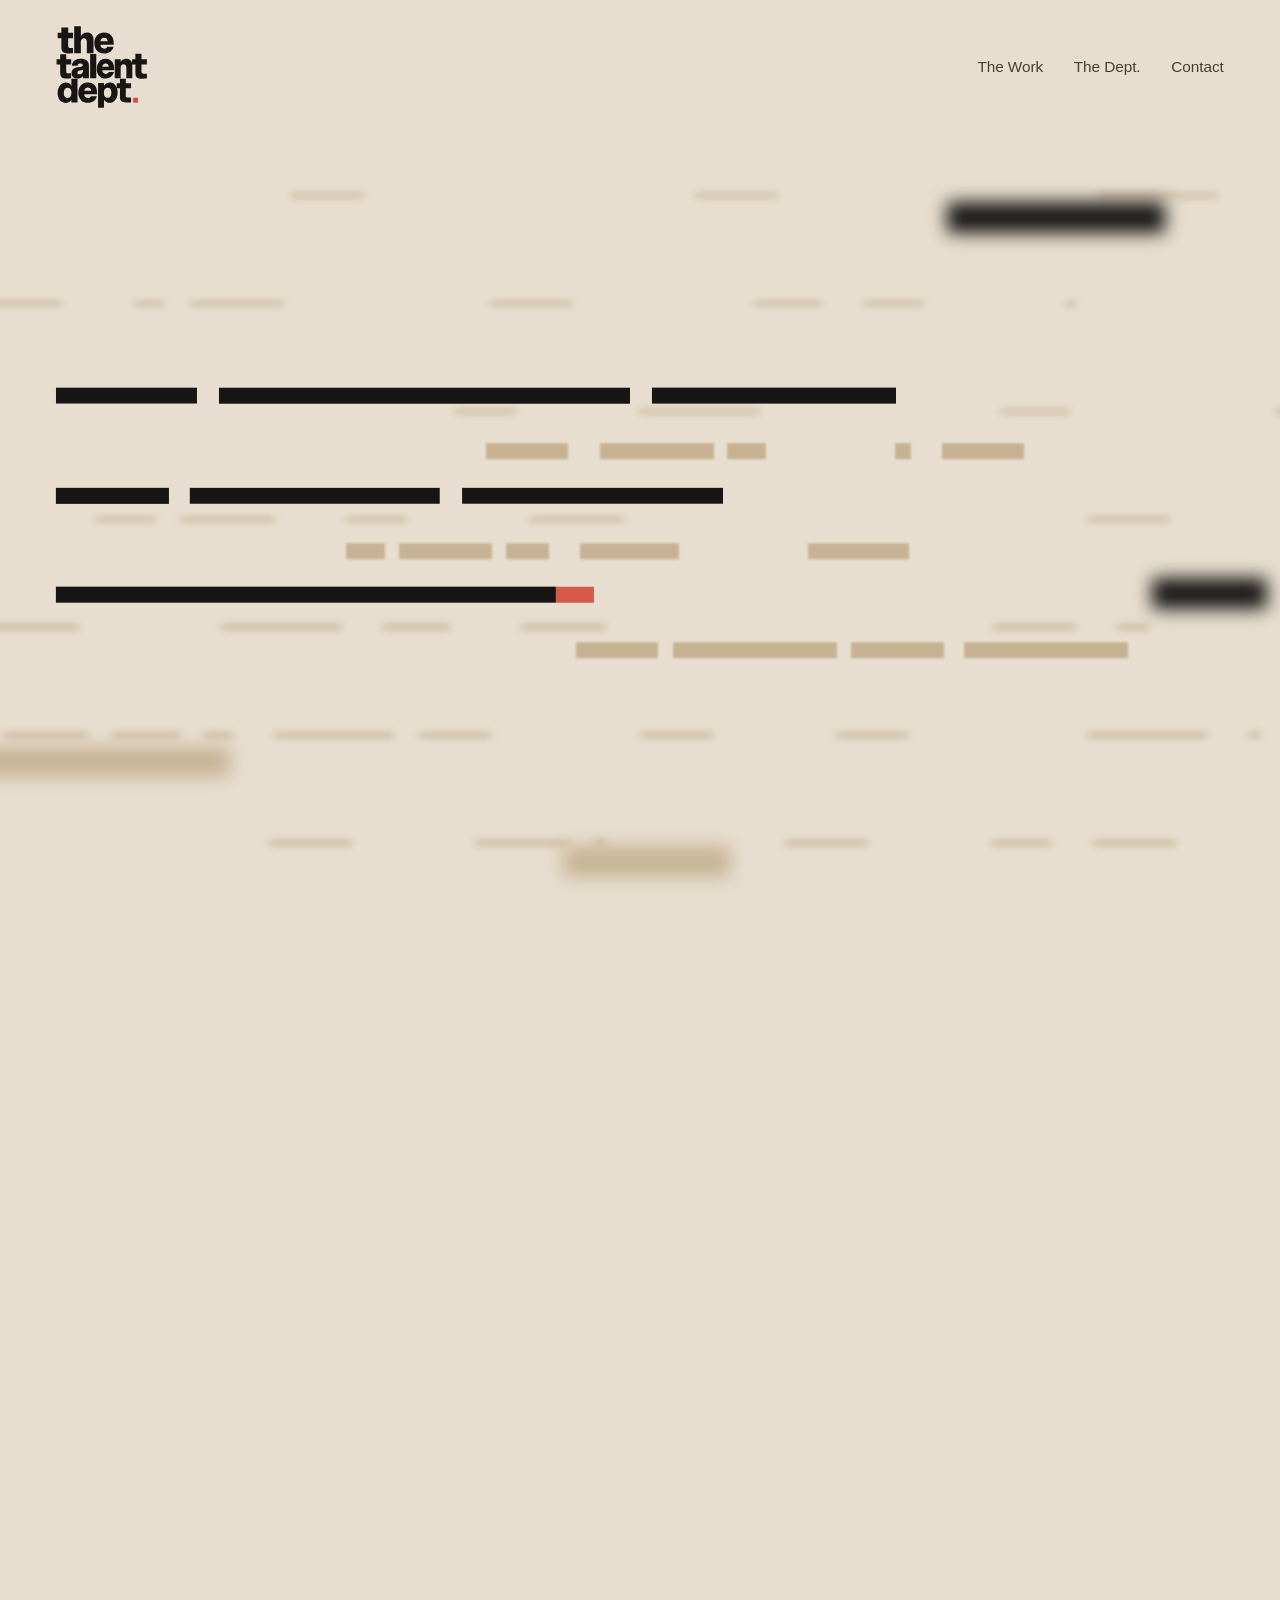
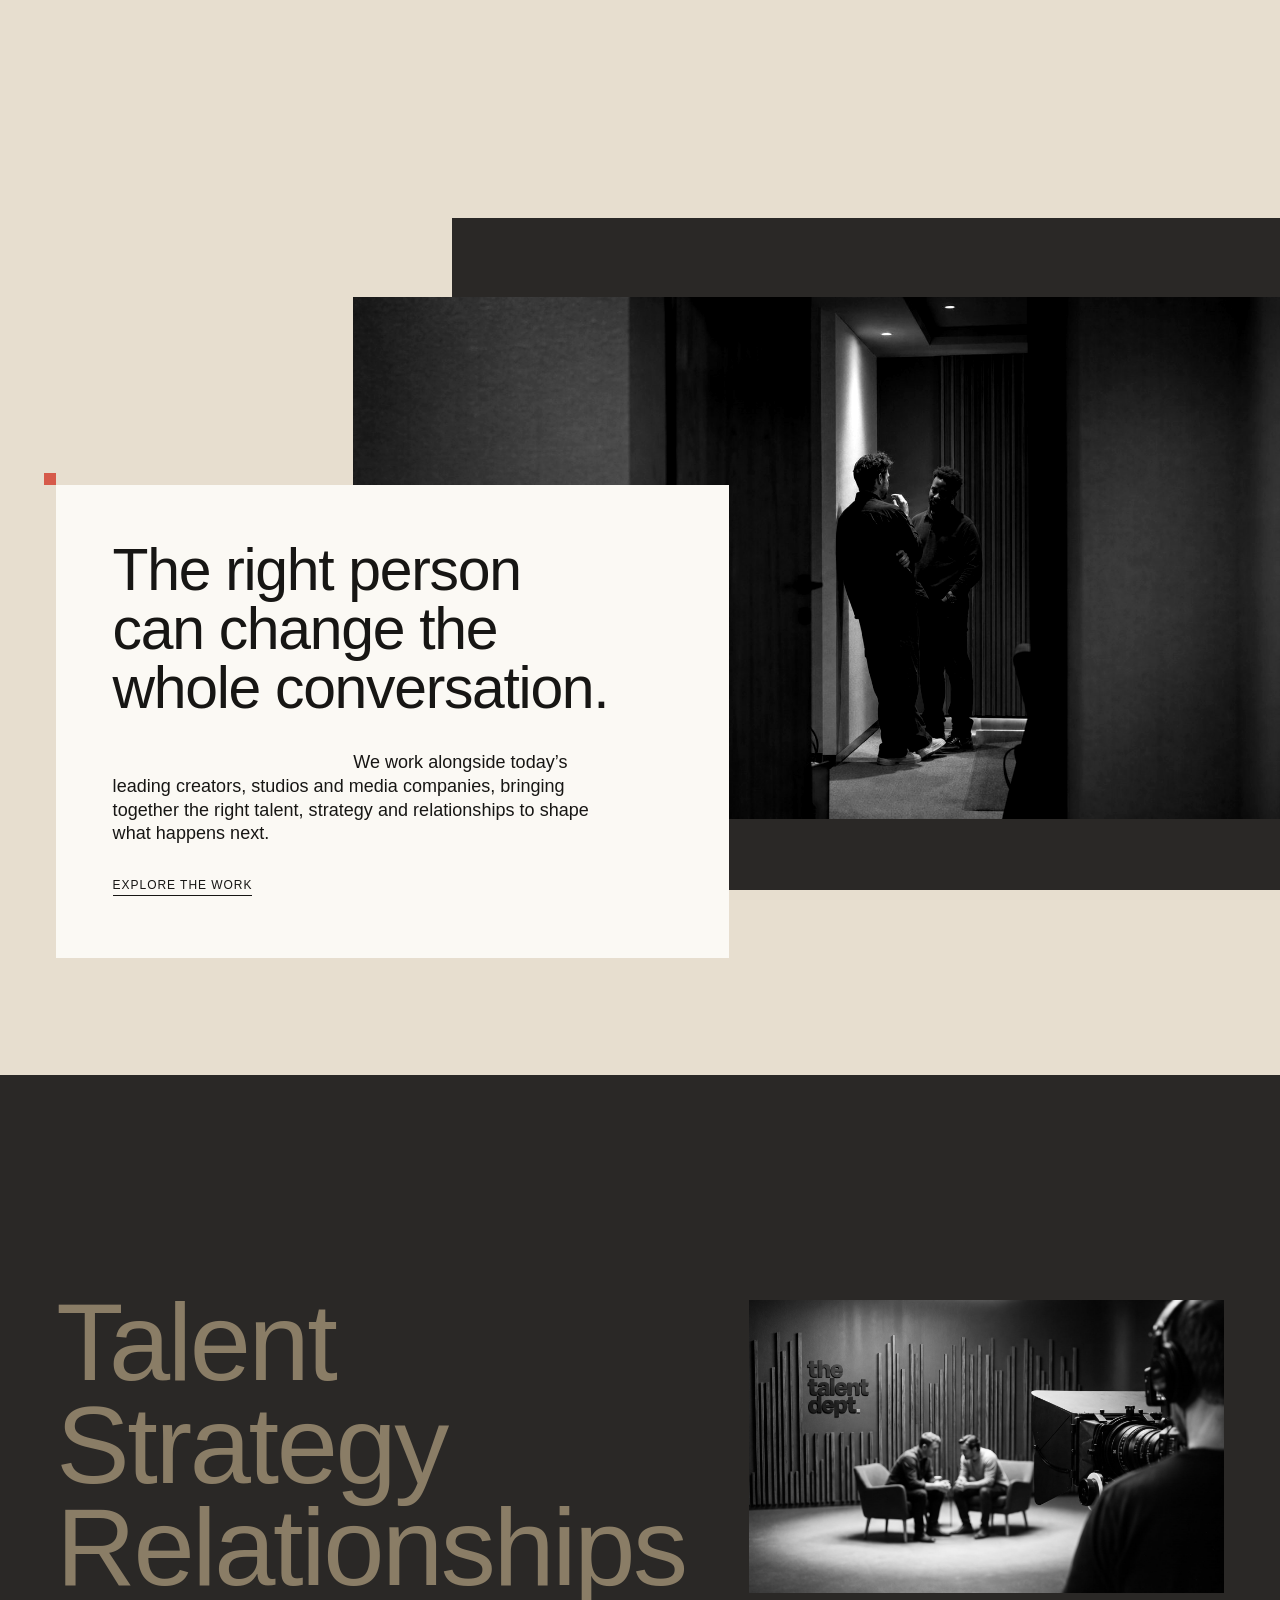
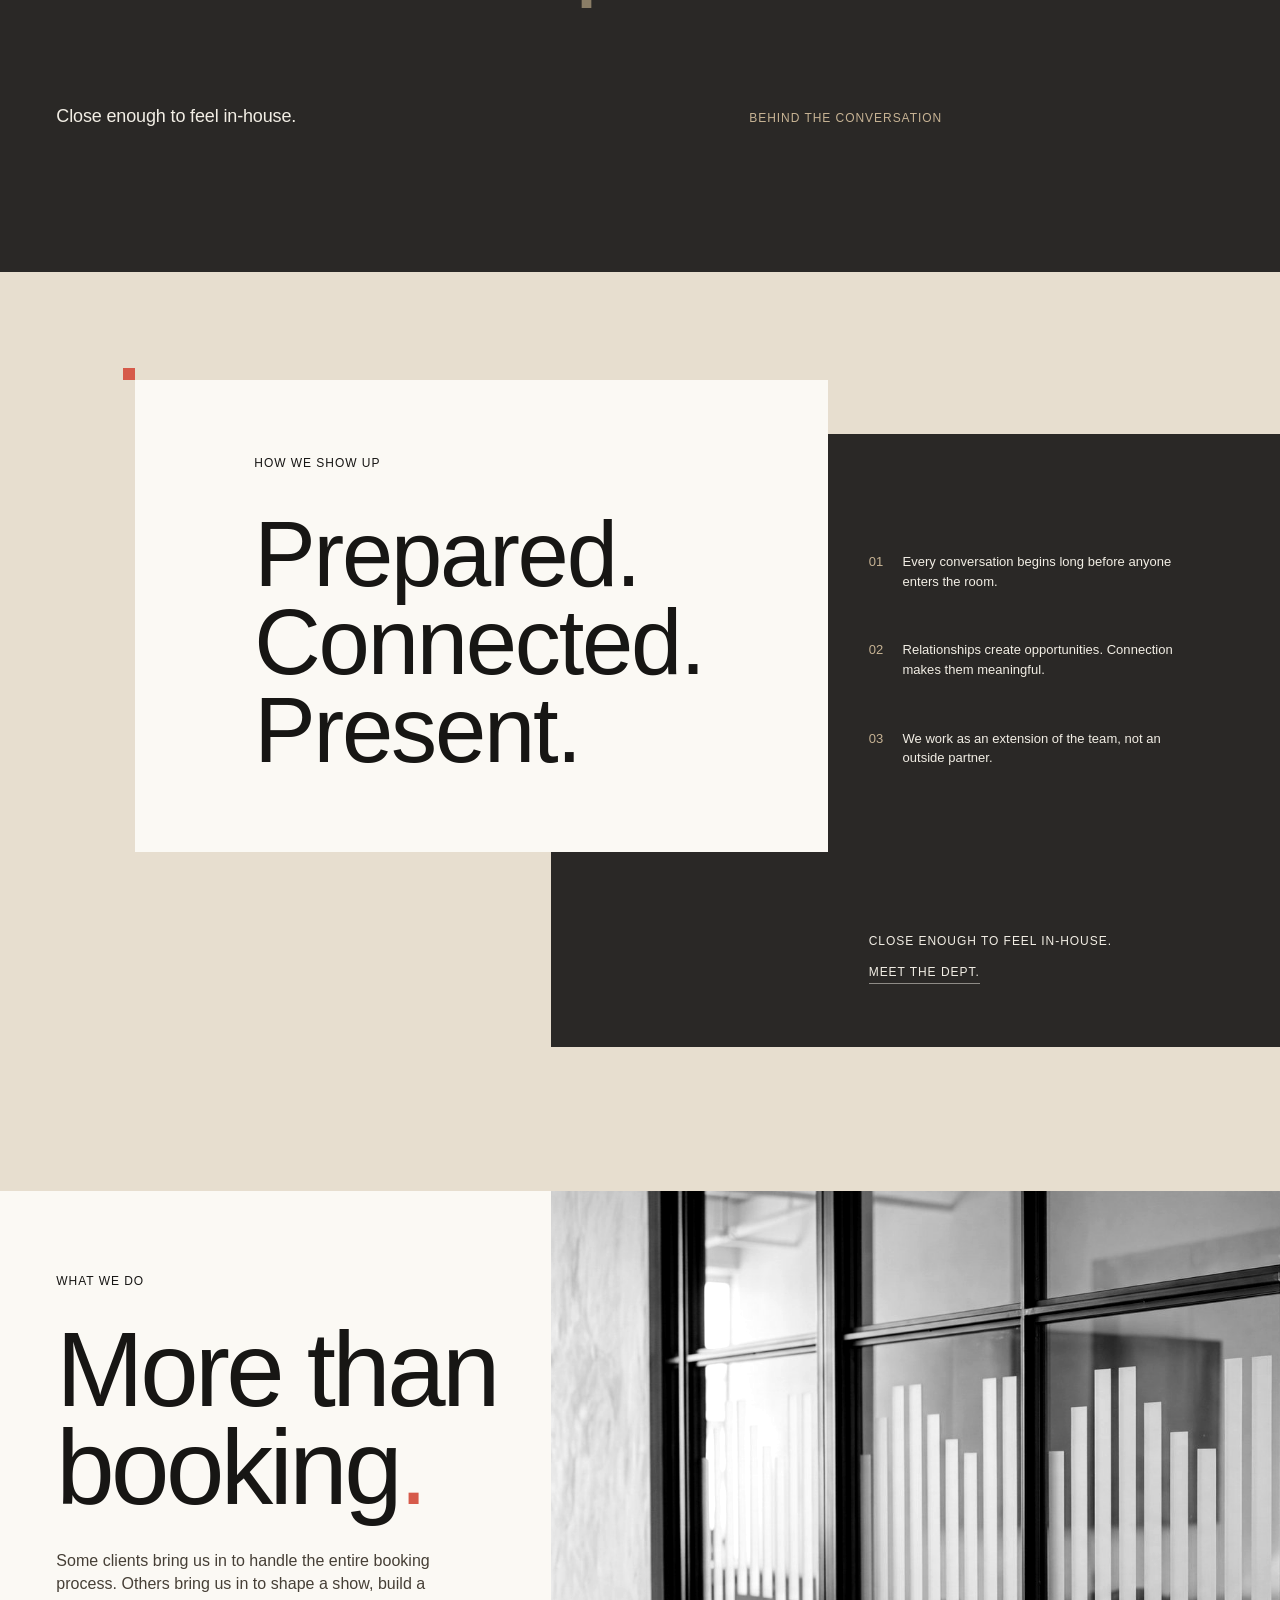
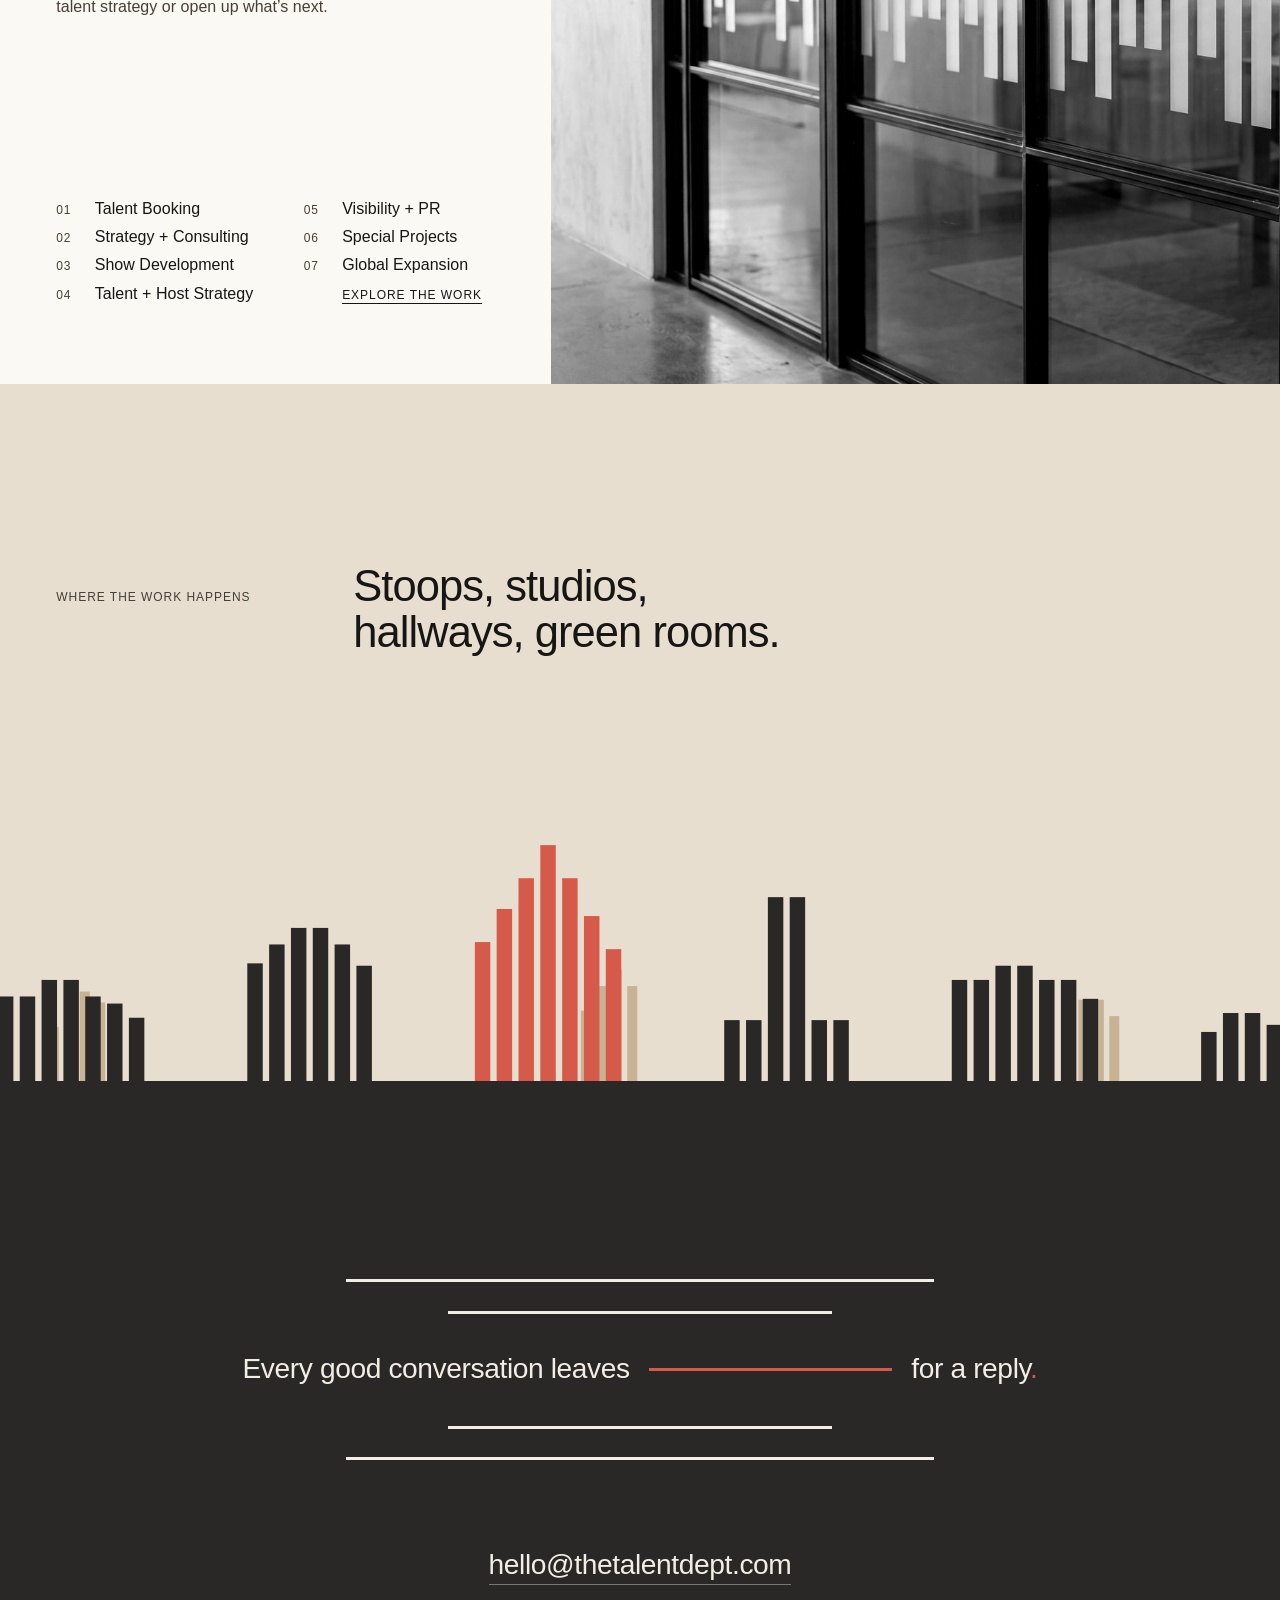
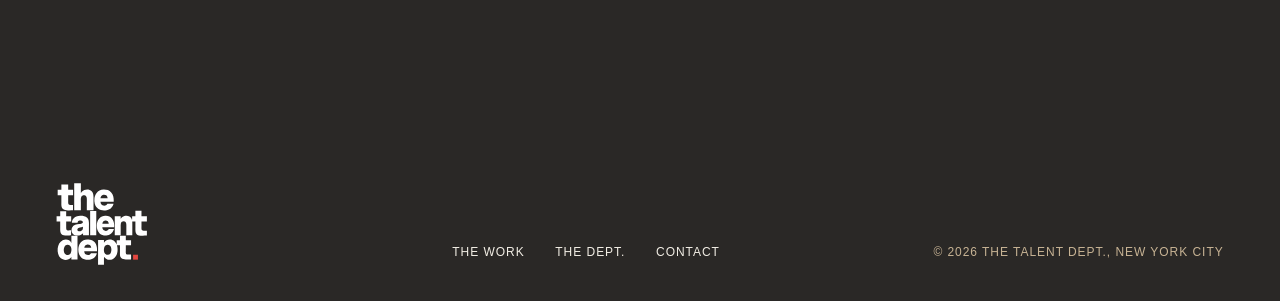
==== commit 77539185: "Round 10, 16 Oct: client notes, contrast pass, layering, Line of Sight hero in depth, new Work and D" ====
--- a/index.html
+++ b/index.html
@@ -7,7 +7,8 @@
 <title>The Talent Dept.</title>
 <link rel="icon" href="assets/ttd-logo-dark.svg">
 <link rel="stylesheet" href="css/r10.css">
-<script>var q=location.search,c=document.documentElement.classList;c.add('js');[['nav=min','nav-min'],['hero=b','hero-b'],['names=wall','names-wall'],['foot=2','foot-2'],['still','still']].forEach(function(p){if(q.indexOf(p[0])>-1)c.add(p[1])})</script>
+<link rel="stylesheet" href="css/r10-contrast.css">
+<script>var q=location.search,c=document.documentElement.classList;c.add('js');[['nav=min','nav-min'],['hero=b','hero-b'],['names=wall','names-wall'],['foot=2','foot-2'],['still','still'],['panel=frame','panel-frame']].forEach(function(p){if(q.indexOf(p[0])>-1)c.add(p[1])})</script>
 <script src="js/hero.js" defer></script>
 </head>
 <body id="top">
@@ -15,24 +16,29 @@
  <div class="stick">
   <header class="nav">
   <a class="logo" href="index.html"><img src="assets/ttd-logo-dark.svg" alt="The Talent Dept."></a>
-  <nav aria-label="Main"><ul><li><a href="the-work.html">The Work</a></li><li><a href="the-dept.html">The Dept.</a></li><li><a href="contact.html">Contact</a></li></ul></nav>
+  <nav aria-label="Main"><ul><li><a href="the-work.html">The Work</a></li><li><a href="the-dept.html">The Dept<span class=pd>.</span></a></li><li><a href="contact.html">Contact</a></li></ul></nav>
 </header>
   <div class="stage">
+   <div class="scene">
+    <div class="deep" aria-hidden="true"><i style="left:3.33%;top:6.00%;width:0.58%"></i><i style="left:5.11%;top:6.00%;width:5.86%"></i><i style="left:15.70%;top:6.00%;width:0.58%"></i><i style="left:22.28%;top:6.00%;width:5.86%"></i><i style="left:29.33%;top:6.00%;width:1.41%"></i><i style="left:36.74%;top:6.00%;width:3.55%"></i><i style="left:43.79%;top:6.00%;width:4.06%"></i><i style="left:58.80%;top:6.00%;width:5.86%"></i><i style="left:65.86%;top:6.00%;width:1.54%"></i><i style="left:76.93%;top:6.00%;width:0.58%"></i><i style="left:83.51%;top:6.00%;width:2.94%"></i><i style="left:92.45%;top:6.00%;width:3.55%"></i><i style="left:98.00%;top:6.00%;width:4.61%"></i><i style="left:-1.76%;top:14.80%;width:4.06%"></i><i style="left:16.78%;top:14.80%;width:1.41%"></i><i style="left:24.14%;top:14.80%;width:4.06%"></i><i style="left:31.70%;top:14.80%;width:2.94%"></i><i style="left:36.64%;top:14.80%;width:3.55%"></i><i style="left:53.36%;top:14.80%;width:2.94%"></i><i style="left:58.30%;top:14.80%;width:1.54%"></i><i style="left:65.84%;top:14.80%;width:5.86%"></i><i style="left:81.00%;top:14.80%;width:1.41%"></i><i style="left:88.41%;top:14.80%;width:0.58%"></i><i style="left:94.99%;top:14.80%;width:3.55%"></i><i style="left:99.74%;top:14.80%;width:4.06%"></i><i style="left:-1.06%;top:23.60%;width:0.58%"></i><i style="left:7.16%;top:23.60%;width:1.54%"></i><i style="left:14.70%;top:23.60%;width:2.94%"></i><i style="left:32.97%;top:23.60%;width:3.55%"></i><i style="left:52.68%;top:23.60%;width:4.06%"></i><i style="left:72.38%;top:23.60%;width:5.86%"></i><i style="left:81.73%;top:23.60%;width:0.58%"></i><i style="left:85.81%;top:23.60%;width:3.33%"></i><i style="left:95.14%;top:23.60%;width:3.55%"></i><i style="left:99.89%;top:23.60%;width:4.61%"></i><i style="left:-1.44%;top:32.40%;width:3.55%"></i><i style="left:17.16%;top:32.40%;width:4.61%"></i><i style="left:25.27%;top:32.40%;width:1.54%"></i><i style="left:28.01%;top:32.40%;width:4.61%"></i><i style="left:42.69%;top:32.40%;width:4.06%"></i><i style="left:55.58%;top:32.40%;width:3.33%"></i><i style="left:60.91%;top:32.40%;width:2.94%"></i><i style="left:70.76%;top:32.40%;width:0.58%"></i><i style="left:93.50%;top:32.40%;width:2.94%"></i><i style="left:98.44%;top:32.40%;width:4.06%"></i><i style="left:-5.75%;top:41.20%;width:2.94%"></i><i style="left:3.19%;top:41.20%;width:3.55%"></i><i style="left:7.94%;top:41.20%;width:5.86%"></i><i style="left:40.99%;top:41.20%;width:2.94%"></i><i style="left:49.94%;top:41.20%;width:5.86%"></i><i style="left:67.60%;top:41.20%;width:3.33%"></i><i style="left:81.01%;top:41.20%;width:2.94%"></i><i style="left:98.52%;top:41.20%;width:4.06%"></i><i style="left:-5.67%;top:50.00%;width:4.61%"></i><i style="left:23.41%;top:50.00%;width:2.94%"></i><i style="left:27.55%;top:50.00%;width:4.61%"></i><i style="left:35.66%;top:50.00%;width:2.94%"></i><i style="left:44.60%;top:50.00%;width:4.61%"></i><i style="left:71.81%;top:50.00%;width:4.06%"></i><i style="left:85.43%;top:50.00%;width:3.33%"></i><i style="left:94.76%;top:50.00%;width:4.06%"></i><i style="left:4.68%;top:58.80%;width:1.54%"></i><i style="left:16.76%;top:58.80%;width:5.86%"></i><i style="left:29.53%;top:58.80%;width:5.86%"></i><i style="left:37.38%;top:58.80%;width:3.33%"></i><i style="left:44.21%;top:58.80%;width:4.06%"></i><i style="left:67.25%;top:58.80%;width:4.06%"></i><i style="left:73.31%;top:58.80%;width:1.54%"></i><i style="left:92.84%;top:58.80%;width:0.58%"></i><i style="left:95.42%;top:58.80%;width:1.54%"></i><i style="left:100.46%;top:58.80%;width:1.54%"></i><i style="left:-4.43%;top:67.60%;width:4.61%"></i><i style="left:7.09%;top:67.60%;width:1.54%"></i><i style="left:13.90%;top:67.60%;width:1.54%"></i><i style="left:18.94%;top:67.60%;width:4.06%"></i><i style="left:24.20%;top:67.60%;width:3.33%"></i><i style="left:28.73%;top:67.60%;width:1.41%"></i><i style="left:32.14%;top:67.60%;width:5.86%"></i><i style="left:39.19%;top:67.60%;width:3.55%"></i><i style="left:50.01%;top:67.60%;width:3.55%"></i><i style="left:59.56%;top:67.60%;width:3.55%"></i><i style="left:71.85%;top:67.60%;width:5.86%"></i><i style="left:79.70%;top:67.60%;width:0.58%"></i><i style="left:90.81%;top:67.60%;width:2.94%"></i><i style="left:95.75%;top:67.60%;width:3.33%"></i><i style="left:1.19%;top:76.40%;width:4.61%"></i><i style="left:11.80%;top:76.40%;width:2.94%"></i><i style="left:15.95%;top:76.40%;width:0.58%"></i><i style="left:31.88%;top:76.40%;width:4.06%"></i><i style="left:41.94%;top:76.40%;width:4.61%"></i><i style="left:47.75%;top:76.40%;width:0.58%"></i><i style="left:57.09%;top:76.40%;width:4.06%"></i><i style="left:67.15%;top:76.40%;width:2.94%"></i><i style="left:72.10%;top:76.40%;width:4.06%"></i><i style="left:82.16%;top:76.40%;width:2.94%"></i><i style="left:88.61%;top:76.40%;width:3.55%"></i><i style="left:95.66%;top:76.40%;width:1.41%"></i><i style="left:3.41%;top:85.20%;width:4.61%"></i><i style="left:20.09%;top:85.20%;width:1.41%"></i><i style="left:23.49%;top:85.20%;width:3.33%"></i><i style="left:28.82%;top:85.20%;width:1.41%"></i><i style="left:38.84%;top:85.20%;width:0.58%"></i><i style="left:45.41%;top:85.20%;width:2.94%"></i><i style="left:49.56%;top:85.20%;width:4.06%"></i><i style="left:54.82%;top:85.20%;width:0.58%"></i><i style="left:57.40%;top:85.20%;width:1.54%"></i><i style="left:64.93%;top:85.20%;width:5.86%"></i><i style="left:84.46%;top:85.20%;width:3.55%"></i><i style="left:16.39%;top:94.00%;width:5.86%"></i><i style="left:24.25%;top:94.00%;width:1.54%"></i><i style="left:35.19%;top:94.00%;width:3.55%"></i><i style="left:42.25%;top:94.00%;width:4.61%"></i><i style="left:50.35%;top:94.00%;width:5.86%"></i><i style="left:62.21%;top:94.00%;width:5.86%"></i><i style="left:74.07%;top:94.00%;width:5.86%"></i><i style="left:86.00%;top:94.00%;width:1.41%"></i><i style="left:94.96%;top:94.00%;width:3.55%"></i></div>
     <div class="hb">
       <div class="lay far" aria-hidden="true"><div class="row dk" style="--k:0.5"><i style="left:38.00%;width:6.44%"></i><i style="left:46.84%;width:8.89%"></i><i style="left:56.83%;width:3.08%"></i><i style="left:69.91%;width:1.26%"></i><i style="left:73.57%;width:6.43%"></i></div><div class="row dk" style="--k:1.5"><i style="left:27.00%;width:3.08%"></i><i style="left:31.18%;width:7.28%"></i><i style="left:39.56%;width:3.36%"></i><i style="left:45.32%;width:7.77%"></i><i style="left:63.09%;width:7.91%"></i></div><div class="row dk" style="--k:2.5"><i style="left:45.00%;width:6.44%"></i><i style="left:52.54%;width:12.81%"></i><i style="left:66.45%;width:7.28%"></i><i style="left:75.33%;width:12.81%"></i></div><div class="row mb" style="--k:3.55"><i style="left:30.00%;width:6.44%"></i><i style="left:37.54%;width:3.08%"></i><i style="left:50.62%;width:12.81%"></i><i style="left:65.03%;width:7.77%"></i><i style="left:79.80%;width:3.08%"></i><i style="left:83.98%;width:10.08%"></i></div><div class="row mb" style="--k:4.5"><i style="left:48.00%;width:12.81%"></i><i style="left:62.41%;width:3.08%"></i><i style="left:67.89%;width:6.44%"></i><i style="left:76.73%;width:6.44%"></i><i style="left:90.17%;width:7.28%"></i><i style="left:98.55%;width:5.45%"></i></div></div>
       <h1 class="hl"><span class="wd"><span class="tx">The</span><span class="dash" aria-hidden="true"></span></span> <span class="wd"><span class="tx">department</span><span class="dash" aria-hidden="true"></span></span> <span class="wd"><span class="tx">behind</span><span class="dash" aria-hidden="true"></span></span><br class="d"> <span class="wd"><span class="tx">the</span><span class="dash" aria-hidden="true"></span></span> <span class="wd"><span class="tx">world’s</span><span class="dash" aria-hidden="true"></span></span> <span class="wd"><span class="tx">biggest</span><span class="dash" aria-hidden="true"></span></span><br class="d"> <span class="nw"><span class="wd"><span class="tx">conversations</span><span class="dash" aria-hidden="true"></span></span><span class="wd pd"><span class="tx"><i>.</i></span><span class="dash" aria-hidden="true"></span></span></span></h1>
     </div>
+    <div class="fore" aria-hidden="true"><i class="k" style="left:74%;top:9%;width:17%"></i><i class="d" style="left:-3%;top:80%;width:21%"></i><i class="k" style="left:90%;top:58%;width:9%"></i><i class="d" style="left:44%;top:93%;width:13%"></i></div>
+   </div>
     <div class="bars" aria-hidden="true"><i class="s" style="left:-0.40%;width:0.98%;top:27.9%;height:68.7%" data-sky="0.000"></i><i class="s x" style="left:0.96%;width:0.98%;top:20.3%;height:76.0%" data-sky="0.000"></i><i class="s" style="left:2.32%;width:0.98%;top:10.6%;height:86.2%" data-sky="0.000"></i><i class="s k" style="left:3.68%;width:0.98%;top:11.6%;height:87.2%" data-sky="0.300"></i><i class="s k" style="left:5.04%;width:0.98%;top:22.6%;height:85.8%" data-sky="0.360"></i><i class="s k" style="left:6.40%;width:0.98%;top:34.6%;height:85.2%" data-sky="0.360"></i><i class="s k" style="left:7.76%;width:0.98%;top:23.1%;height:83.7%" data-sky="0.430"></i><i class="s k" style="left:9.12%;width:0.98%;top:6.4%;height:87.0%" data-sky="0.430"></i><i class="s k" style="left:10.48%;width:0.98%;top:7.3%;height:83.3%" data-sky="0.360"></i><i class="s k" style="left:11.84%;width:0.98%;top:6.6%;height:77.0%" data-sky="0.330"></i><i class="s k" style="left:13.20%;width:0.98%;top:21.0%;height:68.8%" data-sky="0.270"></i><i class="s x" style="left:14.56%;width:0.98%;top:3.0%;height:71.1%" data-sky="0.000"></i><i class="s" style="left:15.92%;width:0.98%;top:2.0%;height:63.5%" data-sky="0.000"></i><i class="s x" style="left:17.28%;width:0.98%;top:2.0%;height:71.0%" data-sky="0.000"></i><i class="s" style="left:18.64%;width:0.98%;top:2.0%;height:82.1%" data-sky="0.000"></i><i class="s x" style="left:20.00%;width:0.98%;top:2.0%;height:87.5%" data-sky="0.000"></i><i class="s" style="left:21.36%;width:0.98%;top:2.0%;height:90.9%" data-sky="0.000"></i><i class="s k" style="left:22.72%;width:0.98%;top:2.0%;height:86.8%" data-sky="0.500"></i><i class="s k" style="left:24.08%;width:0.98%;top:12.2%;height:85.5%" data-sky="0.580"></i><i class="s k" style="left:25.44%;width:0.98%;top:27.0%;height:85.3%" data-sky="0.650"></i><i class="s k" style="left:26.80%;width:0.98%;top:27.9%;height:92.7%" data-sky="0.650"></i><i class="s k" style="left:28.16%;width:0.98%;top:22.3%;height:92.1%" data-sky="0.580"></i><i class="s k" style="left:29.52%;width:0.98%;top:16.7%;height:79.3%" data-sky="0.490"></i><i class="s x" style="left:30.88%;width:0.98%;top:21.0%;height:78.8%" data-sky="0.000"></i><i class="s x" style="left:33.60%;width:0.98%;top:24.6%;height:69.5%" data-sky="0.000"></i><i class="s" style="left:34.96%;width:0.98%;top:10.6%;height:58.9%" data-sky="0.000"></i><i class="s x" style="left:36.32%;width:0.98%;top:2.0%;height:70.9%" data-sky="0.000"></i><i class="s" style="left:37.68%;width:0.98%;top:2.0%;height:83.3%" data-sky="0.000"></i><i class="c c2" style="left:39.04%;width:0.98%;top:2.0%;height:81.4%" data-sky="0.590"></i><i class="c c2" style="left:40.40%;width:0.98%;top:2.0%;height:89.1%" data-sky="0.730"></i><i class="c c2" style="left:41.76%;width:0.98%;top:2.0%;height:85.4%" data-sky="0.860"></i><i class="c" style="left:43.12%;width:0.98%;top:2.0%;height:88.1%" data-sky="1.000"></i><i class="c c2" style="left:44.48%;width:0.98%;top:2.0%;height:94.0%" data-sky="0.860"></i><i class="c c2" style="left:45.84%;width:0.98%;top:15.4%;height:84.5%" data-sky="0.700"></i><i class="c c2" style="left:47.20%;width:0.98%;top:16.6%;height:82.4%" data-sky="0.560"></i><i class="s" style="left:48.56%;width:0.98%;top:12.3%;height:80.8%" data-sky="0.000"></i><i class="s x" style="left:49.92%;width:0.98%;top:20.3%;height:71.1%" data-sky="0.000"></i><i class="s" style="left:54.00%;width:0.98%;top:25.2%;height:72.2%" data-sky="0.000"></i><i class="s x" style="left:55.36%;width:0.98%;top:11.2%;height:80.8%" data-sky="0.000"></i><i class="s k" style="left:56.72%;width:0.98%;top:7.3%;height:72.9%" data-sky="0.260"></i><i class="s k" style="left:58.08%;width:0.98%;top:8.2%;height:82.7%" data-sky="0.260"></i><i class="s k" style="left:59.44%;width:0.98%;top:4.2%;height:91.3%" data-sky="0.780"></i><i class="s k" style="left:60.80%;width:0.98%;top:2.0%;height:94.0%" data-sky="0.780"></i><i class="s k" style="left:62.16%;width:0.98%;top:2.0%;height:94.0%" data-sky="0.260"></i><i class="s k" style="left:63.52%;width:0.98%;top:2.0%;height:94.0%" data-sky="0.260"></i><i class="s x" style="left:66.24%;width:0.98%;top:2.5%;height:91.7%" data-sky="0.000"></i><i class="s" style="left:67.60%;width:0.98%;top:2.0%;height:86.9%" data-sky="0.000"></i><i class="s x" style="left:68.96%;width:0.98%;top:2.0%;height:76.3%" data-sky="0.000"></i><i class="s" style="left:70.32%;width:0.98%;top:23.9%;height:63.9%" data-sky="0.000"></i><i class="s k" style="left:73.04%;width:0.98%;top:35.0%;height:69.4%" data-sky="0.430"></i><i class="s k" style="left:74.40%;width:0.98%;top:18.2%;height:75.2%" data-sky="0.430"></i><i class="s k" style="left:75.76%;width:0.98%;top:17.6%;height:84.3%" data-sky="0.490"></i><i class="s k" style="left:77.12%;width:0.98%;top:22.6%;height:84.2%" data-sky="0.490"></i><i class="s k" style="left:78.48%;width:0.98%;top:23.2%;height:85.0%" data-sky="0.430"></i><i class="s k" style="left:79.84%;width:0.98%;top:6.8%;height:89.9%" data-sky="0.430"></i><i class="s k" style="left:81.20%;width:0.98%;top:2.0%;height:94.0%" data-sky="0.350"></i><i class="s x" style="left:82.56%;width:0.98%;top:2.0%;height:83.1%" data-sky="0.000"></i><i class="s" style="left:83.92%;width:0.98%;top:2.0%;height:81.6%" data-sky="0.000"></i><i class="s x" style="left:85.28%;width:0.98%;top:4.0%;height:83.5%" data-sky="0.000"></i><i class="s" style="left:86.64%;width:0.98%;top:2.0%;height:74.7%" data-sky="0.000"></i><i class="s x" style="left:88.00%;width:0.98%;top:2.0%;height:74.9%" data-sky="0.000"></i><i class="s k" style="left:90.72%;width:0.98%;top:16.5%;height:71.6%" data-sky="0.210"></i><i class="s k" style="left:92.08%;width:0.98%;top:21.5%;height:78.1%" data-sky="0.290"></i><i class="s k" style="left:93.44%;width:0.98%;top:21.5%;height:74.1%" data-sky="0.290"></i><i class="s k" style="left:94.80%;width:0.98%;top:8.3%;height:83.6%" data-sky="0.240"></i><i class="s k" style="left:96.16%;width:0.98%;top:24.6%;height:85.1%" data-sky="0.200"></i><i class="s" style="left:97.52%;width:0.98%;top:32.5%;height:89.8%" data-sky="0.000"></i><i class="s x" style="left:98.88%;width:0.98%;top:29.0%;height:94.0%" data-sky="0.000"></i><i class="s" style="left:100.24%;width:0.98%;top:18.0%;height:86.5%" data-sky="0.000"></i></div>
   </div>
  </div>
 </section>
 
-<section class="pause band-l">
-  <div class="bl">
-    <figure><img src="assets/web/hall.jpg" alt="Two producers talking in a hallway" style="object-position:58% 50%"></figure>
-    <div class="mt">
-      <p class="d4">The right person can change the whole <b>conversation</b><i>.</i></p>
-      <p class="soft">We work alongside today’s leading creators, studios and media companies, bringing together the right talent, strategy and relationships to shape what happens next.</p>
+<section class="ly-hall">
+  <div class="ly-hall-g">
+    <div class="ly-hall-ch" aria-hidden="true"></div>
+    <figure class="ly-hall-ph"><img src="assets/web/hall.jpg" alt="Two producers talking in a hallway"></figure>
+    <div class="ly-hall-pp">
+      <h2 class="d1">The right person can change the whole <b>conversation</b><i>.</i></h2>
+      <p class="body">We work alongside today’s leading creators, studios and media companies, bringing together the right talent, strategy and relationships to shape what happens next.</p>
       <a class="lbl u" href="the-work.html">Explore the work</a>
     </div>
   </div>
@@ -44,40 +50,48 @@
   <div class="foot2"><p class="d4">Close enough to feel in-house.</p><p class="lbl">Behind the conversation</p></div>
 </section>
 
-<section class="lock2 band-t">
-  <p class="lbl">How we show up</p>
-  <div class="rows">
-    <div class="row"><p class="w">Prepared<i>.</i></p><p class="m"><span class="soft">01</span>&nbsp;&nbsp;Every conversation begins long before anyone enters the room.</p></div>
-    <div class="row"><p class="w">Connected<i>.</i></p><p class="m"><span class="soft">02</span>&nbsp;&nbsp;Relationships create opportunities. Connection makes them meaningful.</p></div>
-    <div class="row"><p class="w">Present<i>.</i></p><p class="m"><span class="soft">03</span>&nbsp;&nbsp;We work as an extension of the team, not an outside partner.</p></div>
-  </div>
-  <div class="end"><p class="lbl">Close enough to feel in-house.</p><a class="lbl u" href="the-dept.html">Meet The Dept.</a></div>
+<section class="lock3 band-t">
+  <span class="l3-plane" aria-hidden="true"></span>
+  <span class="l3-sheet" aria-hidden="true"></span>
+  <p class="lbl l3-l">How we show up</p>
+  <p class="l3-w r1">Prepared<i>.</i></p><p class="l3-m r1"><span>01</span>Every conversation begins long before anyone enters the room.</p>
+  <p class="l3-w r2">Connected<i>.</i></p><p class="l3-m r2"><span>02</span>Relationships create opportunities. Connection makes them meaningful.</p>
+  <p class="l3-w r3">Present<i>.</i></p><p class="l3-m r3"><span>03</span>We work as an extension of the team, not an outside partner.</p>
+  <div class="l3-end"><p class="lbl">Close enough to feel in-house.</p><a class="lbl u" href="the-dept.html">Meet The Dept.</a></div>
 </section>
 
-<section class="pun band-l">
-  <h2 class="pun-h"><span class="big">More than</span><span class="small">booking<i>.</i></span></h2>
-  <div class="pun-b">
-    <p class="lbl soft">What we do</p>
-    <ol class="num"><li><span>01</span><span>Talent Booking</span></li><li><span>02</span><span>Strategy + Consulting</span></li><li><span>03</span><span>Show Development</span></li><li><span>04</span><span>Talent + Host Strategy</span></li><li><span>05</span><span>Visibility + PR</span></li><li><span>06</span><span>Special Projects</span></li><li><span>07</span><span>Global Expansion</span></li></ol>
-    <a class="u sm" href="the-work.html">Explore the work</a>
+<section class="vb">
+  <figure class="vb-f"><img src="assets/web/glass.jpg" alt="The Talent Dept. rhythm frosted across the glass wall of a meeting room"></figure>
+  <div class="vb-t">
+    <p class="lbl">What we do</p>
+    <h2 class="vb-h">More than<br><b>booking</b><i>.</i></h2>
+    <p class="vb-p">Some clients bring us in to handle the entire booking process. Others bring us in to shape a show, build a talent strategy or open up what’s next.</p>
+    <div class="vb-s">
+      <ol><li><span>01</span>Talent Booking</li><li><span>02</span>Strategy + Consulting</li><li><span>03</span>Show Development</li><li><span>04</span>Talent + Host Strategy</li></ol>
+      <ol start="5"><li><span>05</span>Visibility + PR</li><li><span>06</span>Special Projects</li><li><span>07</span>Global Expansion</li><li class="vb-go"><a class="lbl u" href="the-work.html">Explore the work</a></li></ol>
+    </div>
+  </div>
+</section>
+<section class="pnl-sec band-t">
+  <div class="pnl">
+    <div class="p-l">
+      <p class="p-t"><b>What we do</b><br><span class="soft">Seven services</span></p>
+      <div class="p-tx"><p>Some clients bring us in to handle the entire booking process.</p><p>Others bring us in to shape a show, build a talent strategy or open up what’s next.</p></div>
+    </div>
+    <h2 class="p-big">More than<br><b>booking</b><i>.</i></h2>
+    <ol class="p-a"><li><span class="soft">01</span>Talent Booking</li><li><span class="soft">02</span>Strategy + Consulting</li><li><span class="soft">03</span>Show Development</li><li><span class="soft">04</span>Talent + Host Strategy</li></ol>
+    <ol class="p-b" start="5"><li><span class="soft">05</span>Visibility + PR</li><li><span class="soft">06</span>Special Projects</li><li><span class="soft">07</span>Global Expansion</li></ol>
+    <div class="p-f">
+      <a class="p-lg" href="index.html"><img src="assets/ttd-logo-dark.svg" alt="The Talent Dept."></a>
+      <p class="lbl p-tr">Talent<span>·</span>Strategy<span>·</span>Relationships</p>
+      <a class="lbl p-go" href="the-work.html">Explore the work</a>
+    </div>
   </div>
 </section>
 
-<section class="wavenm">
-  <div class="hd"><div><p class="lbl" style="color:var(--draft)">Selected work</p><h2 class="d3">Behind the <b>conversation</b><i>.</i></h2></div><a class="u sm" href="the-work.html#work">See the work</a></div>
-  <div class="wv" aria-hidden="true"><div class="b" style="height:96.7%;--k:1.10"><i class="t"></i><em>Nikki Glaser</em><i class="u"></i></div><div class="b" style="height:69.1%;--k:0.60"><i class="t"></i><em>Louis Theroux</em><i class="u"></i></div><div class="b" style="height:85.1%;--k:1.50"><i class="t"></i><em>Ken Burns</em><i class="u"></i></div><div class="b" style="height:76.8%;--k:0.80"><i class="t"></i><em>Matthew McConaughey</em><i class="u"></i></div><div class="b" style="height:68.2%;--k:1.24"><i class="t"></i><em>William H. Macy</em><i class="u"></i></div><div class="b" style="height:53.3%;--k:0.44"><i class="t"></i><em>Marc Maron</em><i class="u"></i></div><div class="b" style="height:52.8%;--k:1.00"><i class="t"></i><em>Kumail Nanjiani</em><i class="u"></i></div><div class="b" style="height:58.8%;--k:1.60"><i class="t"></i><em>Kevin Hart</em><i class="u"></i></div><div class="b" style="height:67.7%;--k:0.70"><i class="t"></i><em>Kamala Harris</em><i class="u"></i></div><div class="b" style="height:84.8%;--k:1.32"><i class="t"></i><em>Brene Brown</em><i class="u"></i></div><div class="b" style="height:92.3%;--k:0.90"><i class="t"></i><em>Neil deGrasse Tyson</em><i class="u"></i></div><div class="b on" style="height:100.0%;--k:0.56"><i class="t"></i><em>Adam Scott</em><i class="u"></i></div><div class="b" style="height:77.9%;--k:1.40"><i class="t"></i><em>Riz Ahmed</em><i class="u"></i></div><div class="b" style="height:57.7%;--k:1.04"><i class="t"></i><em>Nick Kroll</em><i class="u"></i></div><div class="b" style="height:86.5%;--k:0.76"><i class="t"></i><em>Alison Brie</em><i class="u"></i></div><div class="b" style="height:96.7%;--k:1.20"><i class="t"></i><em>Judd Apatow</em><i class="u"></i></div><div class="b" style="height:69.1%;--k:0.50"><i class="t"></i><em>Tom Segura</em><i class="u"></i></div><div class="b" style="height:85.1%;--k:1.44"><i class="t"></i><em>Ilona Maher</em><i class="u"></i></div><div class="b" style="height:76.8%;--k:0.96"><i class="t"></i><em>Bryan Johnson</em><i class="u"></i></div><div class="b" style="height:68.2%;--k:0.66"><i class="t"></i><em>Roger Federer</em><i class="u"></i></div><div class="b" style="height:53.3%;--k:1.16"><i class="t"></i><em>Julia Louis-Dreyfus</em><i class="u"></i></div></div>
-  <p class="now sm"><b>Adam Scott</b> · Hollywood Handbook</p>
-  <ol class="sr"><li>Nikki Glaser, Get Real with Me with Alix Earle</li><li>Louis Theroux, Gavin Newsom</li><li>Ken Burns, Gavin Newsom</li><li>Matthew McConaughey, Modern Wisdom</li><li>William H. Macy, Thanks Dad with Ego Nwodim</li><li>Marc Maron, Bombing with Eric Andre</li><li>Kumail Nanjiani, Paul’s Best</li><li>Kevin Hart, The Diary of a CEO</li><li>Kamala Harris, The Diary of a CEO</li><li>Brene Brown, The Diary of a CEO</li><li>Neil deGrasse Tyson, The Diary of a CEO</li><li>Adam Scott, Hollywood Handbook</li><li>Riz Ahmed, Hollywood Handbook</li><li>Nick Kroll, Take Your Shoes Off with Rick Glassman</li><li>Alison Brie, Take Your Shoes Off with Rick Glassman</li><li>Judd Apatow, Modern Wisdom</li><li>Tom Segura, Modern Wisdom</li><li>Ilona Maher, Olivia’s House</li><li>Bryan Johnson, What Now? with Trevor Noah</li><li>Roger Federer, What Now? with Trevor Noah</li><li>Julia Louis-Dreyfus, What Now? with Trevor Noah</li></ol>
-</section>
-
-<section class="wallsec band-l">
-  <div class="hd"><p class="lbl soft">Selected work</p><a class="u sm" href="the-work.html#work">See the work</a></div>
-  <style>.wall:has(.s0:hover,.s0:focus) .n.s0{color:var(--ink)}.wall:has(.s0:hover,.s0:focus) .caps .s0{display:block}.wall:has(.s1:hover,.s1:focus) .n.s1{color:var(--ink)}.wall:has(.s1:hover,.s1:focus) .caps .s1{display:block}.wall:has(.s2:hover,.s2:focus) .n.s2{color:var(--ink)}.wall:has(.s2:hover,.s2:focus) .caps .s2{display:block}.wall:has(.s3:hover,.s3:focus) .n.s3{color:var(--ink)}.wall:has(.s3:hover,.s3:focus) .caps .s3{display:block}.wall:has(.s4:hover,.s4:focus) .n.s4{color:var(--ink)}.wall:has(.s4:hover,.s4:focus) .caps .s4{display:block}.wall:has(.s5:hover,.s5:focus) .n.s5{color:var(--ink)}.wall:has(.s5:hover,.s5:focus) .caps .s5{display:block}.wall:has(.s6:hover,.s6:focus) .n.s6{color:var(--ink)}.wall:has(.s6:hover,.s6:focus) .caps .s6{display:block}.wall:has(.s7:hover,.s7:focus) .n.s7{color:var(--ink)}.wall:has(.s7:hover,.s7:focus) .caps .s7{display:block}.wall:has(.s8:hover,.s8:focus) .n.s8{color:var(--ink)}.wall:has(.s8:hover,.s8:focus) .caps .s8{display:block}.wall:has(.s9:hover,.s9:focus) .n.s9{color:var(--ink)}.wall:has(.s9:hover,.s9:focus) .caps .s9{display:block}.wall:has(.s10:hover,.s10:focus) .n.s10{color:var(--ink)}.wall:has(.s10:hover,.s10:focus) .caps .s10{display:block}</style><div class="wall"><p class="ws"><span class="w"><span class="n s6" tabindex="0">Nikki Glaser</span>&nbsp;<i class=sep>/</i></span> <span class="w"><span class="n s3" tabindex="0">Louis Theroux</span>&nbsp;<i class=sep>/</i></span> <span class="w"><span class="n s0 big" tabindex="0">Kamala Harris</span>&nbsp;<i class=sep>/</i></span> <span class="w"><span class="n s3" tabindex="0">Ken Burns</span>&nbsp;<i class=sep>/</i></span> <span class="w"><span class="n s7" tabindex="0">William H. Macy</span>&nbsp;<i class=sep>/</i></span> <span class="w"><span class="n s8" tabindex="0">Marc Maron</span>&nbsp;<i class=sep>/</i></span> <span class="w"><span class="n s1 big" tabindex="0">Matthew McConaughey</span>&nbsp;<i class=sep>/</i></span> <span class="w"><span class="n s9" tabindex="0">Kumail Nanjiani</span>&nbsp;<i class=sep>/</i></span> <span class="w"><span class="n s0" tabindex="0">Brene Brown</span>&nbsp;<i class=sep>/</i></span> <span class="w"><span class="n s4" tabindex="0">Adam Scott</span>&nbsp;<i class=sep>/</i></span> <span class="w"><span class="n s0 big" tabindex="0">Kevin Hart</span>&nbsp;<i class=sep>/</i></span> <span class="w"><span class="n s4" tabindex="0">Riz Ahmed</span>&nbsp;<i class=sep>/</i></span> <span class="w"><span class="n s5" tabindex="0">Nick Kroll</span>&nbsp;<i class=sep>/</i></span> <span class="w"><span class="n s5" tabindex="0">Alison Brie</span>&nbsp;<i class=sep>/</i></span> <span class="w"><span class="n s0" tabindex="0">Neil deGrasse Tyson</span>&nbsp;<i class=sep>/</i></span> <span class="w"><span class="n s1" tabindex="0">Judd Apatow</span>&nbsp;<i class=sep>/</i></span> <span class="w"><span class="n s1" tabindex="0">Tom Segura</span>&nbsp;<i class=sep>/</i></span> <span class="w"><span class="n s2 big" tabindex="0">Roger Federer</span>&nbsp;<i class=sep>/</i></span> <span class="w"><span class="n s10" tabindex="0">Ilona Maher</span>&nbsp;<i class=sep>/</i></span> <span class="w"><span class="n s2" tabindex="0">Bryan Johnson</span>&nbsp;<i class=sep>/</i></span> <span class="w"><span class="n s2 big" tabindex="0">Julia Louis-Dreyfus</span></span></p><div class="caps"><h2 class="cap all d3">Behind the <b>conversation</b><i>.</i></h2><p class="cap d3 s0">The Diary of a CEO</p><p class="cap d3 s1">Modern Wisdom</p><p class="cap d3 s2">What Now? with Trevor Noah</p><p class="cap d3 s3">Gavin Newsom</p><p class="cap d3 s4">Hollywood Handbook</p><p class="cap d3 s5">Take Your Shoes Off with Rick Glassman</p><p class="cap d3 s6">Get Real with Me with Alix Earle</p><p class="cap d3 s7">Thanks Dad with Ego Nwodim</p><p class="cap d3 s8">Bombing with Eric Andre</p><p class="cap d3 s9">Paul’s Best</p><p class="cap d3 s10">Olivia’s House</p><p class="lbl soft hint">All conversations</p></div></div>
-</section>
-
-<section class="city band-t">
-  <div class="cap"><p class="lbl soft">Where the work happens</p><p class="d4">Stoops, studios, hallways, green rooms.</p></div>
-  <div class="art"><svg viewBox="0 0 1800 232" role="img" aria-label="A skyline of bars: the brand rhythm, expressed vertically"><rect x="40.0" y="170.0" width="22" height="60" fill="#171614"/><rect x="69.0" y="158.0" width="22" height="72" fill="#171614"/><rect x="98.0" y="158.0" width="22" height="72" fill="#171614"/><rect x="127.0" y="144.0" width="22" height="86" fill="#171614"/><rect x="156.0" y="144.0" width="22" height="86" fill="#171614"/><rect x="185.0" y="158.0" width="22" height="72" fill="#171614"/><rect x="214.0" y="164.0" width="22" height="66" fill="#171614"/><rect x="243.0" y="176.0" width="22" height="54" fill="#171614"/><rect x="391.2" y="130.0" width="22" height="100" fill="#171614"/><rect x="420.2" y="114.0" width="22" height="116" fill="#171614"/><rect x="449.2" y="100.0" width="22" height="130" fill="#171614"/><rect x="478.2" y="100.0" width="22" height="130" fill="#171614"/><rect x="507.2" y="114.0" width="22" height="116" fill="#171614"/><rect x="536.2" y="132.0" width="22" height="98" fill="#171614"/><rect x="684.4" y="112.0" width="22" height="118" fill="#D65A4A"/><rect x="713.4" y="84.0" width="22" height="146" fill="#D65A4A"/><rect x="742.4" y="58.0" width="22" height="172" fill="#D65A4A"/><rect x="771.4" y="30.0" width="22" height="200" fill="#D65A4A"/><rect x="800.4" y="58.0" width="22" height="172" fill="#D65A4A"/><rect x="829.4" y="90.0" width="22" height="140" fill="#D65A4A"/><rect x="858.4" y="118.0" width="22" height="112" fill="#D65A4A"/><rect x="1006.6" y="178.0" width="22" height="52" fill="#171614"/><rect x="1035.6" y="178.0" width="22" height="52" fill="#171614"/><rect x="1064.6" y="74.0" width="22" height="156" fill="#171614"/><rect x="1093.6" y="74.0" width="22" height="156" fill="#171614"/><rect x="1122.6" y="178.0" width="22" height="52" fill="#171614"/><rect x="1151.6" y="178.0" width="22" height="52" fill="#171614"/><rect x="1299.8" y="144.0" width="22" height="86" fill="#171614"/><rect x="1328.8" y="144.0" width="22" height="86" fill="#171614"/><rect x="1357.8" y="132.0" width="22" height="98" fill="#171614"/><rect x="1386.8" y="132.0" width="22" height="98" fill="#171614"/><rect x="1415.8" y="144.0" width="22" height="86" fill="#171614"/><rect x="1444.8" y="144.0" width="22" height="86" fill="#171614"/><rect x="1473.8" y="160.0" width="22" height="70" fill="#171614"/><rect x="1622.0" y="188.0" width="22" height="42" fill="#171614"/><rect x="1651.0" y="172.0" width="22" height="58" fill="#171614"/><rect x="1680.0" y="172.0" width="22" height="58" fill="#171614"/><rect x="1709.0" y="182.0" width="22" height="48" fill="#171614"/><rect x="1738.0" y="190.0" width="22" height="40" fill="#171614"/><rect x="0" y="230" width="1800" height="1.6" fill="#171614" opacity=".35"/></svg></div>
+<section class="city2 band-t">
+  <div class="cap"><p class="lbl soft">Where the work happens</p><p class="c2-l">Stoops, studios, hallways, green rooms.</p></div>
+  <div class="art"><svg viewBox="0 0 1600 380" preserveAspectRatio="xMidYMax slice" role="img" aria-label="A city skyline drawn from the brand rhythm"><rect x="150.0" y="320.0" width="11" height="60.0" fill="#C7B394"/><rect x="167.0" y="293.0" width="11" height="87.0" fill="#C7B394"/><rect x="184.0" y="281.0" width="11" height="99.0" fill="#C7B394"/><rect x="201.0" y="293.0" width="11" height="87.0" fill="#C7B394"/><rect x="218.0" y="311.0" width="11" height="69.0" fill="#C7B394"/><rect x="735.0" y="302.0" width="11" height="78.0" fill="#C7B394"/><rect x="752.0" y="275.0" width="11" height="105.0" fill="#C7B394"/><rect x="769.0" y="257.0" width="11" height="123.0" fill="#C7B394"/><rect x="786.0" y="275.0" width="11" height="105.0" fill="#C7B394"/><rect x="1265.0" y="314.0" width="11" height="66.0" fill="#C7B394"/><rect x="1282.0" y="290.0" width="11" height="90.0" fill="#C7B394"/><rect x="1299.0" y="290.0" width="11" height="90.0" fill="#C7B394"/><rect x="1316.0" y="308.0" width="11" height="72.0" fill="#C7B394"/><rect x="70.0" y="302.0" width="17" height="80.0" fill="#2A2826"/><rect x="94.0" y="286.4" width="17" height="95.6" fill="#2A2826"/><rect x="118.0" y="286.4" width="17" height="95.6" fill="#2A2826"/><rect x="142.0" y="268.2" width="17" height="113.8" fill="#2A2826"/><rect x="166.0" y="268.2" width="17" height="113.8" fill="#2A2826"/><rect x="190.0" y="286.4" width="17" height="95.6" fill="#2A2826"/><rect x="214.0" y="294.2" width="17" height="87.8" fill="#2A2826"/><rect x="238.0" y="309.8" width="17" height="72.2" fill="#2A2826"/><rect x="368.2" y="250.0" width="17" height="132.0" fill="#2A2826"/><rect x="392.2" y="229.2" width="17" height="152.8" fill="#2A2826"/><rect x="416.2" y="211.0" width="17" height="171.0" fill="#2A2826"/><rect x="440.2" y="211.0" width="17" height="171.0" fill="#2A2826"/><rect x="464.2" y="229.2" width="17" height="152.8" fill="#2A2826"/><rect x="488.2" y="252.6" width="17" height="129.4" fill="#2A2826"/><rect x="618.4" y="226.6" width="17" height="155.4" fill="#D65A4A"/><rect x="642.4" y="190.2" width="17" height="191.8" fill="#D65A4A"/><rect x="666.4" y="156.4" width="17" height="225.6" fill="#D65A4A"/><rect x="690.4" y="120.0" width="17" height="262.0" fill="#D65A4A"/><rect x="714.4" y="156.4" width="17" height="225.6" fill="#D65A4A"/><rect x="738.4" y="198.0" width="17" height="184.0" fill="#D65A4A"/><rect x="762.4" y="234.4" width="17" height="147.6" fill="#D65A4A"/><rect x="892.6" y="312.4" width="17" height="69.6" fill="#2A2826"/><rect x="916.6" y="312.4" width="17" height="69.6" fill="#2A2826"/><rect x="940.6" y="177.2" width="17" height="204.8" fill="#2A2826"/><rect x="964.6" y="177.2" width="17" height="204.8" fill="#2A2826"/><rect x="988.6" y="312.4" width="17" height="69.6" fill="#2A2826"/><rect x="1012.6" y="312.4" width="17" height="69.6" fill="#2A2826"/><rect x="1142.8" y="268.2" width="17" height="113.8" fill="#2A2826"/><rect x="1166.8" y="268.2" width="17" height="113.8" fill="#2A2826"/><rect x="1190.8" y="252.6" width="17" height="129.4" fill="#2A2826"/><rect x="1214.8" y="252.6" width="17" height="129.4" fill="#2A2826"/><rect x="1238.8" y="268.2" width="17" height="113.8" fill="#2A2826"/><rect x="1262.8" y="268.2" width="17" height="113.8" fill="#2A2826"/><rect x="1286.8" y="289.0" width="17" height="93.0" fill="#2A2826"/><rect x="1417.0" y="325.4" width="17" height="56.6" fill="#2A2826"/><rect x="1441.0" y="304.6" width="17" height="77.4" fill="#2A2826"/><rect x="1465.0" y="304.6" width="17" height="77.4" fill="#2A2826"/><rect x="1489.0" y="317.6" width="17" height="64.4" fill="#2A2826"/><rect x="1513.0" y="328.0" width="17" height="54.0" fill="#2A2826"/></svg></div>
 </section>
 <footer class="foot3 band-l" id="contact">
   <div class="reply" aria-label="Every good conversation leaves room for a reply.">
@@ -88,7 +102,7 @@
   <p class="hall d1" aria-hidden="true">We’re just down the <b>hall</b><i>.</i></p>
   <a class="mail d3" href="mailto:hello@thetalentdept.com">hello@thetalentdept.com</a>
   <div class="base">
-    <a class="lg" href="index.html"><img src="assets/ttd-logo-dark.svg" alt="The Talent Dept."></a>
+    <a class="lg" href="index.html"><img src="assets/ttd-logo-light.svg" alt="The Talent Dept."></a>
     <nav class="lk lbl" aria-label="Footer"><a href="the-work.html">The Work</a><a href="the-dept.html">The Dept.</a><a href="contact.html">Contact</a></nav>
     <p class="cp lbl soft">© 2026 The Talent Dept., New York City</p>
   </div>
--- a/css/r10.css
+++ b/css/r10.css
@@ -733,3 +733,555 @@
   .wkm .hd{position:static;order:2;margin:28px var(--m) 0}
   .wkm .hd .t{margin:0} .wkm .hd .l{margin:30px 0 0} }
 @media (max-width:760px){ .wkm .hd{order:0;margin-top:2vh} .wkm .art{order:1;margin-top:36px} .wkm .r{margin-top:24px} }
+
+/* ---- the hallway, after the client: no more near-empty page. The photograph runs off the left edge and fills the
+   height; the line sits large beside it. */
+.pause2{display:grid;grid-template-columns:repeat(12,minmax(0,1fr));column-gap:var(--g);padding:12vh var(--m) 12vh 0;align-items:center;min-height:100vh}
+.pause2 figure{grid-column:1/7;align-self:stretch}
+.pause2 figure img{width:100%;height:100%;min-height:76vh;object-fit:cover;filter:grayscale(1)}
+.pause2 .t{grid-column:8/13}
+.pause2 .t h2{font-weight:300;max-width:9.5em}
+.pause2 .t .body{margin-top:2.2em;max-width:30em}
+.pause2 .t .u{display:inline-block;margin-top:2.6em}
+@media (max-width:760px){ .pause2{display:block;padding:0 0 100px;min-height:0} .pause2 figure img{min-height:0;height:62vh} .pause2 .t{padding:44px var(--m) 0} }
+
+/* ---- More than booking: both words at the same scale now, booking in Medium */
+.pun-h{flex-direction:column;align-items:flex-start;row-gap:0}
+.pun-h .big,.pun-h .small{font-size:clamp(56px,10.4vw,200px);line-height:.9;letter-spacing:-.034em}
+.pun-h .small{font-weight:500}
+
+/* ---- The Work: the names and the index are one charcoal band */
+.wavenm .hd h2.d2{font-weight:300}
+.idx2{padding-top:4vh;margin-top:0}
+.names-wall .idx2{background:var(--light);color:var(--ink)}
+.names-wall .idx2 ol li{border-color:var(--hair)} .names-wall .idx2 .gu{color:var(--ink70)}
+
+/* ---- menu, after the client: no boxes. Words in Medium; the page you are on carries the logo's coral full stop */
+.nav ul{gap:clamp(18px,2.4vw,40px)}
+.nav ul a,.on-ink .nav ul a{background:none!important;color:inherit!important;padding:.3em 0;font-size:clamp(15px,1.2vw,19px);font-weight:500;letter-spacing:-.005em}
+.nav ul a.on::after{content:"";display:inline-block;width:.24em;height:.24em;background:var(--coral);margin-left:.08em}
+.nav ul a:not(.on){color:var(--ink70)!important}
+.nav ul a:not(.on):hover{color:var(--ink)!important}
+@media (max-width:760px){ .nav ul{gap:16px} .nav ul a{font-size:14px;padding:.3em 0} }
+
+/* ---- Contact, after the client: the line whole on one line, no vertical text, no coral steps. One photograph,
+   the address beside it. */
+.ct{padding:6vh var(--m) 14vh}
+.ct-h{font-size:clamp(40px,6.6vw,128px);line-height:1;letter-spacing:-.028em;font-weight:300;white-space:nowrap}
+.ct-b{margin-top:8vh;display:grid;grid-template-columns:repeat(12,minmax(0,1fr));column-gap:var(--g);align-items:end}
+.ct-b figure{grid-column:1/9}
+.ct-b figure img{width:100%;aspect-ratio:16/9;object-fit:cover;filter:grayscale(1)}
+.ct-t{grid-column:9/13;display:grid;row-gap:1.6em;padding-bottom:.4em}
+.ct-mail{font-size:var(--d3);letter-spacing:-.014em;line-height:1.1;text-decoration:none;border-bottom:1px solid var(--hair);justify-self:start;font-weight:300}
+@media (max-width:760px){ .ct-h{white-space:normal;font-size:12vw} .ct-b{display:block;margin-top:36px} .ct-t{margin-top:28px} .ct-mail{font-size:24px} }
+
+/* ---- hero A in depth (client, 16 Oct: "more depth, blur some things, as if in 3D space"). Perspective from the
+   statement's centre; each layer is pushed along z and scaled back to its drawn size, so at rest the frame is the
+   same and only movement reveals the depth. Focus falls off with distance; the blur never changes with scroll. */
+.hero4 .stage{perspective:1400px;perspective-origin:50% 46%}
+.scene{position:absolute;inset:0;transform-style:preserve-3d;--d:0}
+.js .scene{will-change:transform}
+.scene .hb{transform-style:preserve-3d}
+.hb .far{transform:translateZ(-240px) scale(1.1714);filter:blur(1.3px)}
+.scene .deep{position:absolute;left:-30%;right:-30%;top:-30%;bottom:-30%;pointer-events:none;
+  transform:translateZ(calc(-950px + var(--d) * 420px)) scale(1.6786);filter:blur(3.6px)}
+.scene .deep i{position:absolute;display:block;height:.42vw;min-height:3px;background:var(--draft);opacity:.8}
+.scene .fore{position:absolute;inset:0;pointer-events:none;transform:translateZ(calc(330px + var(--d) * 760px)) scale(.7643);filter:blur(9px)}
+.scene .fore i{position:absolute;display:block;height:2.4vw;min-height:14px}
+.scene .fore i.k{background:var(--ink)} .scene .fore i.d{background:var(--draft)}
+.hero-b .deep,.hero-b .fore{display:none}
+@media (max-width:760px){ .scene .fore{filter:blur(6px)} .scene .fore i{height:16px} }
+/* hero B keeps the whole sentence behind its bar wall: no word dashes there */
+.hero-b .hl .dash{display:none}
+.js.hero-b .hl .tx{clip-path:none}
+
+/* ---- What we do, as a framed page (after a brand-guidelines typography spread): a paper panel ruled into a narrow
+   left column, one huge line, two cells for the services and a strip along the foot. */
+.pnl-sec{padding:12vh var(--m)}
+.pnl{background:var(--paper);border:1px solid var(--hair);display:grid;grid-template-columns:minmax(220px,21%) 1fr 1fr;grid-template-rows:auto auto auto}
+.pnl>*{min-width:0}
+.p-l{grid-column:1;grid-row:1/3;border-right:1px solid var(--hair);padding:2.2vw 2vw;display:flex;flex-direction:column;justify-content:space-between;gap:8vh}
+.p-t{font-size:var(--d4);line-height:1.2;letter-spacing:-.008em}
+.p-t b{font-weight:500}
+.p-tx{font-size:var(--small);line-height:1.5;display:grid;row-gap:1em;max-width:22em;color:var(--ink70)}
+.p-big{grid-column:2/4;grid-row:1;padding:4.6vw 3vw 5vw;font-size:clamp(56px,9.6vw,190px);line-height:.9;letter-spacing:-.036em;font-weight:300}
+.p-big b{font-weight:500}
+.p-a,.p-b{grid-row:2;border-top:1px solid var(--hair);padding:2.2vw 3vw 2.6vw;display:grid;row-gap:.55em;align-content:start;font-size:clamp(15px,1.25vw,20px);letter-spacing:-.006em}
+.p-a{grid-column:2;border-right:1px solid var(--hair);font-weight:500}
+.p-b{grid-column:3;font-weight:300}
+.p-a li,.p-b li{display:grid;grid-template-columns:2.6em 1fr}
+.p-a .soft,.p-b .soft{font-weight:300}
+.p-f{grid-column:1/4;grid-row:3;border-top:1px solid var(--hair);display:grid;grid-template-columns:minmax(220px,21%) 1fr auto;align-items:center}
+.p-lg{display:block;line-height:0;padding:1.2vw 2vw;border-right:1px solid var(--hair);align-self:stretch;display:flex;align-items:center}
+.p-lg img{height:clamp(30px,2.6vw,46px);width:auto}
+.p-tr{padding:0 3vw;color:var(--ink70)} .p-tr span{margin:0 .7em}
+.p-go{padding:0 2.2vw;align-self:stretch;display:flex;align-items:center;border-left:1px solid var(--hair);text-decoration:none}
+.p-go::after{content:"\2192";margin-left:.6em}
+@media (max-width:760px){
+  .pnl-sec{padding:70px 14px}
+  .pnl{display:block}
+  .p-l{border-right:0;border-bottom:1px solid var(--hair);padding:20px;gap:28px}
+  .p-big{padding:28px 20px 34px;font-size:15vw}
+  .p-a,.p-b{padding:20px;font-size:15px} .p-a{border-right:0}
+  .p-f{grid-template-columns:auto 1fr} .p-tr{display:none} .p-lg{padding:16px 20px} .p-go{justify-content:flex-end;padding:0 20px} }
+.p-big{font-size:clamp(56px,11.6vw,226px);padding:3.6vw 3vw 4.2vw}
+@media (max-width:760px){ .p-big{font-size:15vw;padding:28px 20px 34px} }
+
+/* ---- The Work, what we do: the record shelf. The head's microphone bars are the services; here they stand as
+   spines on a shelf, names reading up, Talent Booking in Signal. One is pulled out and opens wide. */
+.shelf{padding:16vh var(--m) 18vh}
+.sh-hd{display:grid;grid-template-columns:repeat(12,minmax(0,1fr));column-gap:var(--g);align-items:start}
+.sh-hd .lbl{grid-column:1/3;padding-top:.7em}
+.sh-hd .d3{grid-column:3/11;font-weight:300}
+.sh{margin-top:9vh;display:flex;gap:clamp(5px,.5vw,9px);height:min(78vh,780px);min-height:580px}
+.sp{position:relative;display:flex;flex:0 0 clamp(54px,4.4vw,80px);overflow:hidden;background:var(--paper);
+  transition:flex-grow .8s cubic-bezier(.22,1,.36,1),flex-basis .8s cubic-bezier(.22,1,.36,1)}
+.sp.on{flex:1 1 0}
+.sp-b{all:unset;box-sizing:border-box;cursor:pointer;flex:none;width:clamp(54px,4.4vw,80px);height:100%;display:flex;flex-direction:column;
+  justify-content:space-between;align-items:center;padding:22px 0 24px;background:var(--ink);color:var(--tan);transition:background-color .3s}
+.sp.sig .sp-b{background:var(--coral);color:var(--paper)}
+.sp:not(.on) .sp-b:hover{background:#34312D} .sp.sig:not(.on) .sp-b:hover{background:#C9513F}
+.sp-b:focus-visible{outline:2px solid var(--coral);outline-offset:-4px}
+.sp-b .n{font:500 12px/1 var(--f);letter-spacing:.08em}
+.sp-b .nm{writing-mode:vertical-rl;transform:rotate(180deg);font:500 13px/1 var(--f);letter-spacing:.12em;text-transform:uppercase;white-space:nowrap}
+.sp-c{flex:1;min-width:0;visibility:hidden;opacity:0;transition:opacity .35s ease,visibility 0s .35s}
+.sp.on .sp-c{visibility:visible;opacity:1;transition:opacity .5s ease .35s,visibility 0s}
+.sp-c .in{width:min(58vw,880px);height:100%;padding:clamp(28px,3.4vw,64px) clamp(28px,3.6vw,68px);display:grid;grid-template-rows:auto auto 1fr auto;align-content:start}
+.sp-c h3{font-weight:300;margin-top:.55em;max-width:12em}
+.sp-c .ld{margin-top:1.8em;font-weight:500;max-width:30em}
+.sp-c .bd{margin-top:.7em;color:var(--ink70);max-width:34em}
+.sp-c .it{align-self:end;display:grid;grid-template-columns:1fr 1fr;column-gap:2.4em;row-gap:.8em;font-size:var(--small);max-width:46em;padding-top:4vh}
+.sp-c .it li{display:flex;gap:.8em;align-items:baseline}
+.sp-c .it li::before{content:"";flex:none;width:1.1em;height:3px;background:var(--ink);transform:translateY(-.28em)}
+.sp.sig .sp-c .it li::before{background:var(--coral)}
+@media (max-width:760px){
+  .shelf{padding:100px var(--m)}
+  .sh-hd{display:block} .sh-hd .d3{margin-top:16px}
+  .sh{display:block;height:auto;min-height:0;margin-top:44px}
+  .sp{display:block;margin-bottom:6px}
+  .sp-b{width:100%;height:auto;flex-direction:row;justify-content:flex-start;gap:16px;padding:20px 18px}
+  .sp-b .nm{writing-mode:horizontal-tb;transform:none;white-space:normal;line-height:1.35}
+  .sp-c{display:none} .sp.on .sp-c{display:block}
+  .sp-c .in{width:auto;padding:26px 18px 30px;display:block} .sp-c .it{grid-template-columns:1fr;padding-top:24px} }
+.sp-c .in{grid-template-rows:auto auto auto auto 1fr}
+
+/* ---- the indented paragraph (after an editorial reference): the first line starts further in, the rest runs the
+   full measure, a small label sits in the room the indent leaves. One shape, never two halves. */
+.ind-q{position:relative;display:block}
+.ind-q .lbl{position:absolute;left:0;top:.55em}
+.ind-q .q{font-size:clamp(30px,3.9vw,74px);line-height:1.08;letter-spacing:-.022em;font-weight:300;text-indent:calc(50% + var(--g) / 2);max-width:none;text-wrap:wrap}
+.ind{text-indent:34%}
+.pause2 .t .body.ind{font-size:var(--d4);line-height:1.32;color:var(--ink);max-width:24em}
+@media (max-width:760px){ .ind-q .lbl{position:static} .ind-q .q{font-size:8.6vw;text-indent:22%;margin-top:14px} .ind{text-indent:18%} }
+.ind-q .q{text-wrap:pretty}
+
+/* ---- The Dept., introduction (after an editorial reference): a photograph set inside the first line's indent,
+   resting on the baseline, the paragraph running on full measure; below a hairline, the three audiences. Copy is
+   the Brand Standards' (Philosophy: purpose, positioning; Different perspectives. One conversation.) */
+.dx{padding:18vh var(--m) 16vh}
+.dx-p{font-size:clamp(32px,4.2vw,82px);line-height:1.06;letter-spacing:-.024em;font-weight:300;max-width:17em;text-wrap:pretty}
+.dx-img{display:inline-block;vertical-align:baseline;width:clamp(150px,17vw,320px);margin:0 .32em 0 clamp(40px,8.5vw,160px)}
+.dx-img img{display:block;width:100%;aspect-ratio:4/5;object-fit:cover;filter:grayscale(1)}
+.dx-cols{margin:9vh 0 0 calc(50% + var(--g) / 2);border-top:1px solid var(--hair);padding-top:2.2vh;display:grid;grid-template-columns:repeat(3,minmax(0,1fr));column-gap:var(--g);row-gap:4vh}
+.dx-cols .lab{margin-bottom:.5em}
+.dx-cols .u{grid-column:1/-1;justify-self:start}
+@media (max-width:760px){ .dx{padding:100px var(--m)} .dx-p{font-size:9vw} .dx-img{width:38vw;margin-left:0} .dx-cols{margin-left:0;grid-template-columns:1fr;margin-top:48px} }
+.dx-p{max-width:20.5em}
+/* the same paragraph voice, everywhere there is running text: The Work's closing statement, each bio's first paragraph */
+.person .txt p:first-child{text-indent:34%}
+@media (max-width:760px){ .person .txt p:first-child{text-indent:18%} }
+
+/* ---- The Work, closing (after a showreel spread): the line is interrupted by a still strip of studio photographs
+   running edge to edge; the two halves sit in one column on the right. Nothing moves. */
+.wk-strip{padding:16vh 0 5vh;display:grid;grid-template-columns:repeat(12,minmax(0,1fr));column-gap:var(--g)}
+.wk-strip .a,.wk-strip .b{grid-column:7/13;padding-right:var(--m)}
+.wk-strip .big{font-size:clamp(44px,6.6vw,128px);line-height:.95;letter-spacing:-.03em;font-weight:300}
+.wk-strip .a .big{margin-top:.35em}
+.wk-strip .sub{margin-top:10vh;max-width:14em;font-size:var(--d4);line-height:1.25}
+.wk-strip .strip{grid-column:1/13;margin:5vh 0 11vh;display:grid;grid-template-columns:.62fr 1fr 1fr .62fr;gap:clamp(8px,1vw,16px);margin-left:-3vw;margin-right:-3vw}
+.wk-strip .strip img{width:100%;aspect-ratio:3/2;height:100%;object-fit:cover;filter:grayscale(1)}
+.wk-strip .strip figure:first-child img,.wk-strip .strip figure:last-child img{aspect-ratio:auto}
+.wk-strip .f{grid-column:1/13;display:grid;grid-template-columns:repeat(12,minmax(0,1fr));column-gap:var(--g);padding:0 var(--m);margin-top:12vh}
+.wk-strip .f .lbl:first-child{grid-column:1/7} .wk-strip .f .u{grid-column:7/13;justify-self:start}
+@media (max-width:760px){
+  .wk-strip{display:block;padding:100px 0 30px}
+  .wk-strip .a,.wk-strip .b{padding:0 var(--m)} .wk-strip .big{font-size:13vw} .wk-strip .sub{margin-top:28px}
+  .wk-strip .strip{grid-template-columns:.4fr 1fr .4fr;margin:40px -10vw 56px} .wk-strip .strip figure:nth-child(3){display:none}
+  .wk-strip .f{display:block;margin-top:60px} .wk-strip .f .u{display:inline-block;margin-top:10px} }
+.wk-strip .big{text-wrap:balance}
+@media (max-width:760px){ .wk-strip .f .lbl:first-child{display:block} }
+/* the microphone drawn fine: captions beside the rods, in Ink, the booking caption in Signal */
+.wkm .spines text{font-size:13px;letter-spacing:.14em;fill:var(--ink70);font-weight:500}
+.wkm .spines text.on{fill:var(--coral)}
+
+/* ---- hero A, Line of Sight made literal: the cards float in front of their words in one 3D room. The perspective
+   is taken from the stage centre (the script places and sizes each card for exactly this), and the 3D context runs
+   down to every word so the cards can sit in front of them. */
+.hero4 .stage{perspective:1100px;perspective-origin:50% 50%}
+.scene .hb,.scene .hl,.scene .hl .wd{transform-style:preserve-3d}
+.scene .hl .nw{display:inline-block;transform-style:preserve-3d}
+.hero4 .hl{will-change:auto}
+.hb .far{transform:translateZ(-240px) scale(1.2182)}
+.scene .deep{transform:translateZ(calc(-950px + var(--d) * 420px)) scale(1.8636)}
+.scene .fore{transform:translateZ(calc(330px + var(--d) * 600px)) scale(.7)}
+.js .hl .dash{will-change:transform;backface-visibility:hidden}
+.scene .hl .dash{transform-origin:50% 50%}
+
+/* ---- The Dept. head (after an experimental grid spread): three photographs of different sizes set off-balance on
+   the grid, the statement low on the right in Medium, small labels at the corners and along the foot. */
+.dg{display:grid;grid-template-columns:repeat(12,minmax(0,1fr));column-gap:var(--g);grid-template-rows:auto auto 1fr auto;padding:3vh var(--m) 4vh;min-height:calc(100vh - 150px);row-gap:0}
+.dg figure img{display:block;width:100%;height:100%;object-fit:cover;filter:grayscale(1)}
+.dg .g1{grid-column:1/5;grid-row:1/3}
+.dg .g1 img{aspect-ratio:4/5}
+.dg .g2{grid-column:6/7;grid-row:1;align-self:start}
+.dg .g2 img{aspect-ratio:4/5}
+.dg .g3{grid-column:7/10;grid-row:1/3;align-self:start;margin-top:clamp(0px,0vw,0px)}
+.dg .g3 img{aspect-ratio:5/4}
+.dg .tr{grid-column:11/13;grid-row:1;justify-self:end;font-weight:500}
+.dg .yr{grid-column:1/5;grid-row:3;align-self:start;margin-top:3vh}
+.dg .st{grid-column:7/13;grid-row:3;align-self:end;font-size:clamp(30px,3.5vw,66px);line-height:1.04;letter-spacing:-.024em;font-weight:500;max-width:11em;padding-top:8vh}
+.dg .st b{font-weight:500} .dg .st i{font-weight:500}
+.dg .bot{grid-column:1/13;grid-row:4;display:grid;grid-template-columns:repeat(12,minmax(0,1fr));column-gap:var(--g);margin-top:7vh}
+.dg .bot span:first-child{grid-column:1/5} .dg .bot span:nth-child(2){grid-column:5/7} .dg .bot a{grid-column:7/13;justify-self:start;text-decoration:none}
+@media (max-width:760px){
+  .dg{display:block;min-height:0;padding:4vh var(--m) 60px;position:relative}
+  .dg .tr{position:absolute;top:4vh;right:var(--m)}
+  .dg .g1{width:62%} .dg .g2{width:30%;margin:-30vw 0 0 auto} .dg .g3{width:56%;margin:16px 0 0 38%}
+  .dg .yr{margin-top:24px} .dg .st{font-size:9vw;padding-top:36px}
+  .dg .bot{display:grid;grid-template-columns:1fr;row-gap:8px;margin-top:40px} .dg .bot>*{grid-column:1/-1!important} }
+.nav ul a.on .pd{color:var(--coral)}
+.nav ul a.on:has(.pd)::after{display:none}
+
+/* The Dept. head, tightened: everything on one screen; the statement sits level with the foot of the large photo */
+.dg{grid-template-rows:auto 1fr auto;min-height:0;padding-bottom:6vh}
+.dg .g1{grid-column:1/5;grid-row:1/3}
+.dg .g2{grid-column:6/7;grid-row:1}
+.dg .g3{grid-column:8/11;grid-row:1;margin-top:9vh}
+.dg .tr{grid-column:11/13;grid-row:1}
+.dg .st{grid-column:6/13;grid-row:2;align-self:end;padding-top:6vh;margin-bottom:-.12em}
+.dg .yr{grid-column:1/5;grid-row:3;margin-top:2.4vh}
+.dg .bot{grid-column:6/13;grid-row:3;grid-template-columns:repeat(7,minmax(0,1fr));margin-top:2.4vh}
+.dg .bot span:first-child{grid-column:1/3} .dg .bot span:nth-child(2){grid-column:3/5} .dg .bot a{grid-column:5/8}
+.dg .g1 img{max-height:66vh}
+@media (max-width:760px){ .dg .g3{margin-top:16px} .dg .st{margin-bottom:0} .dg .bot{margin-top:36px} }
+.dg .bot a{align-self:start}
+
+/* ---- What we do, second take (after a grid-exploration spread): a large square photograph on the left half, the
+   line at the top of the right half, small blocks set low on the grid, labels at the corners. ?panel=frame shows
+   the framed panel instead. */
+.pnl-sec{display:none} .panel-frame .pnl-sec{display:block} .panel-frame .gx{display:none}
+.gx{display:grid;grid-template-columns:repeat(12,minmax(0,1fr));column-gap:var(--g);grid-template-rows:auto 1fr auto auto;padding:12vh var(--m)}
+.gx-p{grid-column:1/7;grid-row:1/5}
+.gx-p img{display:block;width:100%;aspect-ratio:1/1;object-fit:cover;filter:grayscale(1)}
+.gx-h{grid-column:7/11;grid-row:1;font-size:clamp(34px,4.1vw,80px);line-height:.98;letter-spacing:-.03em;font-weight:300;margin-top:-.08em}
+.gx-h b{font-weight:500}
+.gx-tr{grid-column:11/13;grid-row:1;justify-self:end}
+.gx-m{grid-column:9/11;grid-row:2;align-self:center;display:grid;row-gap:.2em;justify-items:start}
+.gx-m .u{text-decoration:none}
+.gx-c{grid-column:7/9;grid-row:3;align-self:start}
+.gx-s{grid-column:9/12;grid-row:3;display:grid;row-gap:1.4em}
+.gx-s ol{display:grid;row-gap:.3em} .gx-s li{display:grid;grid-template-columns:2.4em 1fr}
+.gx-s p{line-height:1.5}
+.gx-b1{grid-column:7/10;grid-row:4;align-self:end;margin-top:6vh}
+.gx-b2{grid-column:11/13;grid-row:4;align-self:end;justify-self:end;margin-top:6vh}
+@media (max-width:760px){
+  .gx{display:block;padding:80px var(--m)}
+  .gx-h{margin-top:32px;font-size:11vw} .gx-tr{margin-top:16px}
+  .gx-m{margin-top:28px} .gx-c{margin-top:32px} .gx-s{margin-top:10px} .gx-b1,.gx-b2{margin-top:28px} }
+
+/* ---- The Dept., each person a page (after an editorial portrait spread): the name huge on two staggered lines, the
+   title and email in the margin beside it, the lead, the rest in two small columns, the portrait large on the right. */
+.pb{display:grid;grid-template-columns:repeat(12,minmax(0,1fr));column-gap:var(--g);grid-template-rows:auto auto 1fr;padding:16vh var(--m) 16vh;align-items:start}
+.pb-i{grid-column:1/3;grid-row:1;padding-top:1.4vw}
+.pb-n{grid-column:2/13;grid-row:1;font-size:clamp(52px,8.4vw,164px);line-height:.9;letter-spacing:-.036em;font-weight:300}
+.pb-n span{display:block}
+.pb-n .l2{padding-left:calc(2 * (100% + var(--g)) / 11)}
+.pb-n i{font-weight:300}
+.pb-w{grid-column:1/4;grid-row:2;margin-top:4.6vh;display:grid;row-gap:.3em;justify-items:start;font-size:var(--small)}
+.pb-w .u{text-decoration:none}
+.pb-t{grid-column:4/8;grid-row:2/4;margin-top:7vh}
+.pb-lead{font-size:var(--d4);line-height:1.3;letter-spacing:-.006em}
+.pb-lead p{text-indent:0}
+.pb-rest{margin-top:3.4vh;column-count:2;column-gap:var(--g);font-size:var(--small);line-height:1.5;color:var(--ink70)}
+.pb-rest p+p{margin-top:1em}
+.pb-rest p{break-inside:avoid-column}
+.pb-p{grid-column:9/13;grid-row:2/4;margin-top:7vh}
+.pb-p img{display:block;width:100%;aspect-ratio:4/5;object-fit:cover;object-position:50% 18%;filter:grayscale(1)}
+@media (max-width:760px){
+  .pb{display:block;padding:90px var(--m)}
+  .pb-n{font-size:15vw;margin-top:10px} .pb-n .l2{padding-left:12vw}
+  .pb-w{margin-top:20px} .pb-t{margin-top:28px} .pb-rest{column-count:1} .pb-p{margin-top:32px;width:80%} }
+.pb-p{grid-column:9/13;grid-row:1/4;margin-top:1.6vw}
+.pb-n{grid-column:2/9}
+@media (max-width:760px){ .pb-p{margin-top:32px} }
+.pb-rest p{break-inside:auto}
+
+/* ---- The Dept. head, after the agency reference: the title huge at the top left; three small columns with one tall
+   hairline; a single Signal square at the right; the philosophy as one indented paragraph whose first line starts
+   on that hairline; then one photograph across the full width. */
+.ag{display:grid;grid-template-columns:repeat(12,minmax(0,1fr));column-gap:var(--g);padding:3vh var(--m) 9vh}
+.ag-t{grid-column:1/13;font-size:clamp(64px,9.8vw,196px);line-height:.86;letter-spacing:-.042em;font-weight:300;margin-left:-.04em}
+.ag-cols{grid-column:1/13;display:grid;grid-template-columns:repeat(12,minmax(0,1fr));column-gap:var(--g);margin-top:4.4vh;align-items:start}
+.ag-cols .c{display:grid;row-gap:.38em;align-content:start;justify-items:start;font-size:var(--small);line-height:1.4}
+.ag-cols .c .lbl{margin-bottom:.9em}
+.ag-cols .c a{color:inherit;text-decoration:underline;text-decoration-thickness:1px;text-underline-offset:.22em}
+.ag-cols .c1{grid-column:1/5}
+.ag-cols .c2{grid-column:5/9;border-left:1px solid var(--hair);padding-left:calc(var(--g) * 1.2);min-height:30vh;margin-left:calc(var(--g) * -1.2)}
+.ag-cols .c2 p:not(.lbl){max-width:20em}
+.ag-cols .c3{grid-column:9/12}
+.ag-mark{grid-column:12/13;justify-self:end;align-self:end;width:clamp(10px,.9vw,16px);aspect-ratio:1;background:var(--coral)}
+.ag-p{grid-column:1/13;position:relative;margin-top:7vh}
+.ag-p .lbl{position:absolute;left:0;top:.6em}
+.ag-p .q{font-size:clamp(32px,4.4vw,86px);line-height:1.04;letter-spacing:-.026em;font-weight:300;text-indent:calc(33.333% + var(--g) / 3);text-wrap:pretty}
+.ag-p .q b{font-weight:500}
+.ag-ph{margin:0}
+.ag-ph img{display:block;width:100%;height:min(78vh,56vw);object-fit:cover;filter:grayscale(1)}
+@media (max-width:760px){
+  .ag{display:block;padding:3vh var(--m) 70px}
+  .ag-t{font-size:23vw}
+  .ag-cols{display:block;margin-top:28px} .ag-cols .c+.c{margin-top:26px}
+  .ag-cols .c2{border-left:0;padding-left:0;margin-left:0;min-height:0}
+  .ag-mark{display:none}
+  .ag-p{margin-top:56px} .ag-p .lbl{position:static} .ag-p .q{font-size:9vw;text-indent:0;margin-top:14px}
+  .ag-ph img{height:62vh} }
+
+/* person pages: the title and email share the lead's first baseline */
+.pb-w,.pb-t{margin-top:7vh;align-self:baseline}
+.pb{grid-template-rows:auto auto 1fr}
+.pb-t{grid-row:2}
+.pb-w,.pb-t{align-self:baseline;margin-top:7vh}
+.ag-cols .c2{min-height:22vh}
+.ag-p{margin-top:6vh}
+.ag-p .q{font-size:clamp(32px,4.15vw,82px)}
+/* The Dept. head, reduced: two rows on one system, a small label at the left and the content from column 5; the
+   paragraph's first line starts where the names start */
+.ag-row{grid-column:1/13;display:grid;grid-template-columns:repeat(12,minmax(0,1fr));column-gap:var(--g);margin-top:5vh;align-items:baseline}
+.ag-row .lbl{grid-column:1/5}
+.ag-row ul{grid-column:5/13;display:grid;grid-template-columns:repeat(3,minmax(0,1fr));column-gap:var(--g);row-gap:.5em;font-size:var(--d4)}
+.ag-row a{color:inherit;text-decoration:none;border-bottom:1px solid var(--hair);padding-bottom:1px}
+.ag-row a:hover{border-bottom-color:var(--ink)}
+.ag-p{margin-top:9vh}
+@media (max-width:760px){ .ag-row{display:block;margin-top:28px} .ag-row ul{display:grid;grid-template-columns:1fr 1fr;margin-top:14px;font-size:17px} }
+
+/* ---- What we do, third take: the winner of a judged round (16 Oct), "photo leads". One light photograph runs the full
+   height of the band and off the right edge; the line holds the left; everything hangs on one left axis. Three sizes
+   only (display, text, label); services 4 + 3 with the link in the eighth slot. */
+.gx{display:none}
+.panel-frame .vb{display:none}
+.vb{display:grid;grid-template-columns:repeat(12,minmax(0,1fr));column-gap:var(--g);padding:0 var(--m);background:var(--light);min-height:clamp(640px,62vw,1120px)}
+.vb-t{grid-column:1/6;grid-row:1;display:flex;flex-direction:column;padding:6.4vw 0 6.2vw}
+.vb-h{margin-top:2.4vw;font-size:clamp(44px,8.2vw,156px);line-height:.94;letter-spacing:-.034em;font-weight:300}
+.vb-h b{font-weight:500}
+.vb-p{margin-top:2.4vw;max-width:24em;color:var(--ink70);font-size:var(--body);line-height:1.45;text-wrap:pretty}
+.vb-s{margin-top:auto;padding-top:3.2vw;display:grid;grid-template-columns:1fr 1fr;column-gap:var(--g);font-size:var(--body);line-height:1.45}
+.vb-s ol{display:grid;row-gap:.32em;align-content:start}
+.vb-s li{display:grid;grid-template-columns:2.4em 1fr;align-items:baseline}
+.vb-s li span{font:500 12px/1 var(--f);letter-spacing:.06em;color:var(--ink70);font-variant-numeric:tabular-nums}
+.vb-s li.vb-go{display:block;padding-left:2.4em}
+.vb-s li.vb-go a{text-decoration:none}
+.vb-f{grid-column:6/13;grid-row:1;margin:0 calc(-1 * var(--m)) 0 0;position:relative}
+.vb-f img{position:absolute;inset:0;width:100%;height:100%;object-fit:cover;object-position:16% 50%;filter:grayscale(1) contrast(1.13)}
+@media (max-width:760px){
+  .vb{display:flex;flex-direction:column;min-height:0;padding:0 0 90px}
+  .vb-f{margin:0;order:0} .vb-f img{position:static;aspect-ratio:1/1;height:auto}
+  .vb-t{order:1;padding:40px var(--m) 0}
+  .vb-h{margin-top:14px;font-size:14vw} .vb-p{margin-top:18px}
+  .vb-s{margin-top:40px;padding-top:0} }
+@media (max-width:1199px){ .vb-s{grid-template-columns:1fr;row-gap:.32em} .vb-s li.vb-go{margin-top:1.2em} }
+.vb-s li{white-space:nowrap}
+
+/* ---- The Dept., contrast by value and by layer: the philosophy moves onto a charcoal plane that bleeds off the left
+   edge and overlaps the top of the photograph beneath it. Tan, then charcoal, then the photograph; one coral full stop. */
+.ag{padding-bottom:10vh}
+.ag-lay{display:grid;grid-template-columns:repeat(12,minmax(0,1fr));column-gap:var(--g);padding:0 var(--m);background:linear-gradient(var(--tan) 0 50%,transparent 50%)}
+.ag-card{grid-column:1/11;grid-row:1;position:relative;z-index:2;margin-left:calc(-1 * var(--m));background:var(--char);color:var(--cream);
+  padding:clamp(34px,4vw,76px) clamp(28px,3.6vw,72px) clamp(40px,4.6vw,88px) var(--m)}
+.ag-card .lbl{position:absolute;left:var(--m);top:calc(clamp(34px,4vw,76px) + .7em);color:var(--draft)}
+.ag-card .q{font-size:clamp(30px,3.7vw,72px);line-height:1.06;letter-spacing:-.024em;font-weight:300;text-indent:calc(30% + var(--g));text-wrap:pretty}
+.ag-card .q b{font-weight:500;color:#fff}
+.ag-ph{grid-column:1/13;grid-row:2;margin:-13vh calc(-1 * var(--m)) 0;position:relative;z-index:1}
+.ag-ph img{display:block;width:100%;height:min(80vh,58vw);object-fit:cover;filter:grayscale(1) contrast(1.13)}
+@media (max-width:760px){
+  .ag-lay{display:block;padding:0}
+  .ag-card{margin:0;padding:64px var(--m) 56px}
+  .ag-card .lbl{position:static;display:block;margin-bottom:14px}
+  .ag-card .q{font-size:8.6vw;text-indent:0}
+  .ag-ph{margin:-24px 0 0} .ag-ph img{height:60vh} }
+
+/* ---- How we show up, layered: a charcoal plane comes in from behind on the right and runs off the page edge, under
+   the three lines and the closing line; the big words stay whole on the tan. Its left edge is painted coral, the cue
+   card edge of the Brand Standards, the one coral piece. */
+.lock2{position:relative}
+.lock2 .lk-plane{grid-column:9/13;grid-row:2/4;margin:-5vh calc(-1 * var(--m)) -6vh -2.4vw;background:var(--char);border-left:5px solid var(--coral);z-index:0}
+.lock2 .rows,.lock2 .end{position:relative;z-index:1}
+.lock2 .rows{grid-row:2} .lock2 .end{grid-row:3} .lock2 > .lbl{grid-row:1}
+.lock2 .m{color:var(--cream)}
+.lock2 .m .soft{color:var(--draft)}
+.lock2 .end .lbl{color:var(--cream)}
+.lock2 .end .u{color:var(--cream);border-color:rgba(242,238,229,.5)}
+.lock2 .end{padding-bottom:1vh}
+@media (max-width:760px){
+  .lock2 .lk-plane{display:none}
+  .lock2 .m{color:var(--ink)} .lock2 .m .soft{color:var(--ink70)} .lock2 .end .lbl,.lock2 .end .u{color:var(--ink)} }
+.lock2 .end .lbl{grid-column:auto}
+.lock2 .lk-plane{margin-top:-3vh}
+
+/* ---- How we show up, layered properly: tan, then a charcoal plane from the middle off the right edge, then a paper
+   sheet on top of it holding the three words, its right edge painted coral (the cue card edge) where paper meets
+   charcoal. The lines sit on the charcoal in cream, each on the last baseline of its word. */
+.lock3{display:grid;grid-template-columns:repeat(12,minmax(0,1fr));column-gap:var(--g);grid-template-rows:auto auto auto auto auto;
+  padding:18vh var(--m) 16vh;align-items:last baseline}
+.l3-plane{grid-column:6/13;grid-row:1/6;margin:0 calc(-1 * var(--m)) 0 0;background:var(--char);align-self:stretch}
+.l3-sheet{grid-column:2/9;grid-row:1/5;margin:-6vh 0 0 calc(-1 * var(--g));background:var(--paper);border-right:5px solid var(--coral);align-self:stretch;position:relative;z-index:1}
+.l3-l{grid-column:3/8;grid-row:1;padding-top:7vh;position:relative;z-index:2;align-self:start}
+.l3-w{grid-column:3/8;position:relative;z-index:2;font-size:clamp(54px,7.2vw,140px);line-height:.96;letter-spacing:-.024em;font-weight:300}
+.l3-w i{color:inherit}
+.l3-w.r1{grid-row:2;margin-top:6vh} .l3-w.r2{grid-row:3} .l3-w.r3{grid-row:4;padding-bottom:7vh}
+.l3-m{grid-column:9/13;position:relative;z-index:2;color:var(--cream);font-size:var(--small);line-height:1.5;max-width:26em;display:grid;grid-template-columns:2.6em 1fr;padding-left:1.6vw}
+.l3-m span{color:var(--draft);font-variant-numeric:tabular-nums}
+.l3-m.r1{grid-row:2} .l3-m.r2{grid-row:3} .l3-m.r3{grid-row:4}
+.l3-end{grid-column:9/13;grid-row:5;position:relative;z-index:2;display:grid;row-gap:.9em;justify-items:start;padding:9vh 0 7vh 1.6vw;align-self:start}
+.l3-end .lbl{color:var(--cream)}
+.l3-end .u{color:var(--cream);border-color:rgba(242,238,229,.5);text-decoration:none}
+@media (max-width:760px){
+  .lock3{display:block;padding:90px 0 0}
+  .l3-plane,.l3-sheet{display:none}
+  .l3-l,.l3-w{padding-left:var(--m);padding-right:var(--m)}
+  .l3-l{padding-top:0;margin-bottom:20px}
+  .l3-w{font-size:15vw;margin:0;padding-bottom:0;background:none}
+  .l3-w.r1{margin-top:0} .l3-w.r3{padding-bottom:0}
+  .l3-m{background:var(--char);margin:0;padding:18px var(--m) 0;max-width:none}
+  .l3-m.r1{margin-top:36px;padding-top:34px;border-left:5px solid var(--coral)}
+  .l3-m.r2,.l3-m.r3{border-left:5px solid var(--coral)}
+  .l3-end{background:var(--char);padding:34px var(--m) 60px;border-left:5px solid var(--coral)} }
+@media (max-width:760px){
+  .lock3{display:flex;flex-direction:column;padding:90px 0 0}
+  .l3-l{order:1} .l3-w{order:2} .l3-m{order:3} .l3-end{order:4}
+  .l3-l,.l3-w{background:var(--paper);margin:0 8vw 0 0;padding-left:var(--m);padding-right:var(--m);border-right:5px solid var(--coral);position:relative;z-index:2}
+  .l3-l{padding-top:34px;margin-bottom:0;padding-bottom:22px}
+  .l3-w.r3{padding-bottom:36px}
+  .l3-m,.l3-end{border-left:0!important}
+  .l3-m{background:var(--char);margin:0;padding:16px var(--m) 0;position:relative;z-index:1}
+  .l3-m.r1{margin-top:-18px;padding-top:52px}
+  .l3-end{padding:34px var(--m) 64px} }
+@media (max-width:760px){ .lock3{align-items:stretch} .l3-l,.l3-w,.l3-m,.l3-end{align-self:stretch} }
+/* The Dept. philosophy back on the tan (Piyush: keep it as before); the photograph full width beneath, no overlap */
+.ag-ph{margin:0;position:static}
+/* the sheet's coral edge becomes one small coral square, flush in its top-left corner */
+.l3-sheet{border-right:0}
+.l3-sheet::before{content:"";position:absolute;top:0;left:0;width:clamp(10px,.95vw,16px);aspect-ratio:1;background:var(--coral)}
+@media (max-width:760px){
+  .l3-l,.l3-w{border-right:0}
+  .l3-l::before{content:"";position:absolute;top:0;left:0;width:12px;height:12px;background:var(--coral)} }
+/* the coral square sits outside the sheet, touching its top-left corner corner-to-corner */
+.l3-sheet::before{top:auto;left:auto;bottom:100%;right:100%}
+@media (max-width:760px){ .l3-l::before{top:auto;left:auto;bottom:100%;right:auto;left:0;transform:translateX(-100%)} .lock3{padding-top:100px} }
+@media (max-width:760px){ .l3-l::before{left:100%;right:auto;bottom:100%;top:auto;transform:none} }
+
+/* ---- Where the work happens, rebuilt: the brand city in two depths, edge to edge, standing directly on the charcoal
+   footer (near buildings are the footer's own charcoal, so the city rises out of the ground). Caption in the sky. */
+.city2{padding:20vh 0 0}
+.city2 .cap{padding:0 var(--m);display:grid;grid-template-columns:repeat(12,minmax(0,1fr));column-gap:var(--g);align-items:baseline}
+.city2 .cap .lbl{grid-column:1/4}
+.city2 .c2-l{grid-column:4/11;font-size:clamp(28px,3.4vw,64px);line-height:1.04;letter-spacing:-.022em;font-weight:300;text-wrap:balance}
+.city2 .art{margin-top:9vh;height:clamp(200px,27vw,470px);line-height:0}
+.city2 .art svg{width:100%;height:100%;display:block}
+@media (max-width:760px){ .city2{padding-top:100px} .city2 .cap{display:block} .city2 .c2-l{font-size:9vw;margin-top:14px} .city2 .art{height:200px;margin-top:48px} }
+
+/* ===== layering round (16 Oct), adopted by both judges: the home hallway and Contact as planes on the tan ===== */
+/* The hallway, as three planes on the tan.
+   L1 a charcoal plane runs off the right edge; the landscape photograph lies on it, stepping one column past its
+   left edge onto the tan. L2 a paper sheet carries the line and the paragraph and is laid over the photograph's
+   empty left wall, never over the two people. L3 one coral tab clipped over the sheet's top edge. */
+.ly-hall{container-type:inline-size;background:var(--tan)}
+.ly-hall-g{
+  --ch:#2A2826; --pp:#FBF9F4;
+  --pitch:calc((100cqw - 2 * var(--m) + var(--g)) / 12);
+  --phw:calc(100cqw - var(--m) - 3 * var(--pitch));      /* photo: column 4 to the page edge */
+  --phh:calc(var(--phw) * 9 / 16);
+  --pad:clamp(36px,4.4vw,80px);
+  padding:12vh 0 13vh;
+  display:grid;grid-template-columns:calc(var(--m) - var(--g)) repeat(12,minmax(0,1fr)) calc(var(--m) - var(--g));column-gap:var(--g);
+  grid-template-rows:clamp(56px,6.2vw,112px) calc(var(--phh) * .36) calc(var(--phh) * .64) clamp(56px,5.6vw,100px) minmax(clamp(48px,4.4vw,80px),auto)
+}
+/* L1 */
+.ly-hall-ch{grid-column:6/15;grid-row:1/5;background:var(--ch)}
+/* the photograph, on the charcoal */
+.ly-hall-ph{grid-column:5/15;grid-row:2/4;position:relative;margin:0}
+.ly-hall-ph img{width:100%;height:100%;object-fit:cover;object-position:50% 50%;filter:grayscale(1) contrast(1.13)}
+/* L2: the sheet, columns 1 to 7, over the photograph's left wall and down past the charcoal */
+.ly-hall-pp{grid-column:2/9;grid-row:3/6;position:relative;background:var(--pp);color:var(--ink);padding:var(--pad) var(--pad) calc(var(--pad) * 1.1)}
+.ly-hall-pp h2{font-weight:300;max-width:10.4em}
+.ly-hall-pp h2 b{font-weight:500}
+.ly-hall-pp h2 i{color:inherit;font-weight:500}
+/* the paragraph's first line starts on column 4, the photograph's left edge, under the coral tab */
+.ly-hall-pp .body{margin-top:clamp(28px,2.6vw,48px);font-size:var(--d4);line-height:1.32;font-weight:400;max-width:28.5em;text-indent:calc(var(--pitch) * 3 - var(--pad))}
+.ly-hall-pp .u{display:inline-block;margin-top:clamp(26px,2.4vw,44px)}
+/* L3: one coral tab clipped over the sheet's top edge, its left side on the photograph's left edge, so it pins the
+   sheet to the print: half over the photograph, half on the paper */
+.ly-hall-tab{--th:clamp(20px,2vw,36px);position:absolute;left:calc(var(--pitch) * 3);top:calc(var(--th) * -1);width:clamp(10px,.9vw,15px);height:calc(var(--th) * 2);background:var(--coral)}
+
+@media (max-width:760px){
+  .ly-hall-g{--pad:24px;--phh:calc((100cqw - var(--m) - 24px) * 3 / 4);
+    padding:64px 0 84px;grid-template-columns:var(--m) minmax(0,1fr) var(--m);column-gap:0;
+    grid-template-rows:auto 40px calc(var(--phh) - 40px) 48px}
+  .ly-hall-pp{grid-column:2/3;grid-row:1/3;padding-bottom:44px}
+  .ly-hall-ph{grid-column:2/4;grid-row:2/4;margin-left:24px}
+  .ly-hall-ph img{object-position:62% 50%}
+  .ly-hall-ch{grid-column:1/3;grid-row:2/5;margin-top:-64px;margin-right:24px}
+  /* on the phone the sheet meets the photograph along its foot, so the tab clips the foot, on the photo's edge */
+  .ly-hall-tab{--th:18px;left:var(--pad);top:auto;bottom:calc(var(--th) * -1)}
+  .ly-hall-pp h2{font-size:10.6vw}
+  .ly-hall-pp .body{font-size:17px;text-indent:34%}
+}
+/* Contact, layered as a staircase on the 12-column grid. L0 tan carries the line, on one line. L1 a charcoal sheet
+   from column 2; the corridor print lies on it from column 4, flush to its top and right, so the charcoal shows as a
+   margin on the left and below. L2 the paper sheet with the address, from column 1, laid over the corridor's dark left
+   wall (clear of the two people) and hanging onto the tan. L3 one coral tab standing up from the paper on column 3.
+   Columns 1, 2, 3, 4: each layer one step in. Depth from overlap, offset and value only. */
+.ly-ct{--in:clamp(20px,2.5vw,44px);background:var(--tan);padding:6vh var(--m) 16vh}
+.ly-ct-h{font-size:clamp(40px,6.6vw,128px);line-height:1;letter-spacing:-.028em;font-weight:300;white-space:nowrap}
+.ly-ct-h b{font-weight:500}
+.ly-ct-w{margin-top:8vh;container-type:inline-size}
+.ly-ct-g{--c:calc((100cqw - 11 * var(--g)) / 12);--ph:calc((9 * var(--c) + 8 * var(--g)) * .5625);--bb:calc(var(--in) * 2.2);
+  display:grid;grid-template-columns:repeat(12,minmax(0,1fr));column-gap:var(--g);align-items:start}
+
+/* L1 charcoal, columns 2 to 12; the print sits on it from column 4 */
+.ly-ct-ch{grid-column:2/13;grid-row:1;background:var(--char);padding:0 0 var(--bb) calc(2 * var(--c) + 2 * var(--g));position:relative;z-index:1}
+.ly-ct-ch img{display:block;width:100%;aspect-ratio:16/9;object-fit:cover;object-position:50% 50%;filter:grayscale(1) contrast(1.13)}
+
+/* L2 paper, columns 1 to 5 */
+.ly-ct-pp{grid-column:1/6;grid-row:1;position:relative;z-index:2;background:var(--paper);
+  margin-top:calc(var(--ph) * .62);min-height:calc(var(--ph) * .38 + var(--bb) + 9vh);
+  padding:calc(var(--in) * 1.1) var(--in) var(--in);display:flex;flex-direction:column;justify-content:space-between;row-gap:2.4em}
+/* L3 coral: one tab standing up from the sheet's top edge, on column 3 */
+.ly-ct-pp::before{content:"";position:absolute;left:calc(2 * var(--c) + 2 * var(--g));top:-10px;width:var(--c);height:10px;background:var(--coral)}
+.ly-ct-ad{font-size:var(--d4);line-height:1.22;letter-spacing:-.008em;font-weight:400}
+.ly-ct-ad span{color:var(--ink70)}
+.ly-ct-mail{font-size:clamp(22px,2.9vw,52px);line-height:1.1;letter-spacing:-.014em;font-weight:400;text-decoration:none;
+  border-bottom:1px solid var(--hair);align-self:flex-start;white-space:nowrap}
+
+@media (max-width:760px){
+  .ly-ct{--in:20px;padding:40px var(--m) 88px}
+  .ly-ct-h{font-size:8.4vw}
+  .ly-ct-w{margin-top:34px}
+  .ly-ct-g{display:block;--bb:52px}
+  .ly-ct-ch{margin-left:14px;padding:0 0 var(--bb) 14px}
+  /* on the phone the sheet lies on the charcoal margin below the print, never over the people */
+  .ly-ct-pp{margin:-26px 36px 0 0;min-height:0;padding:28px 20px 22px;row-gap:30px}
+  .ly-ct-pp::before{left:14px;width:36px;top:-8px;height:8px}
+  .ly-ct-ad{font-size:19px}
+  .ly-ct-mail{font-size:min(24px,6.2vw)}
+}
+/* house rules on top of the adopted designs: coral is one small square outside a sheet's top-left corner (as in How
+   we show up), never a painted bar; Contact keeps its coral only on the headline's full stop; the Contact sheet is
+   as tall as its content */
+.ly-hall-pp::before{content:"";position:absolute;bottom:100%;right:100%;width:clamp(10px,.95vw,16px);aspect-ratio:1;background:var(--coral)}
+.ly-ct-pp::before{display:none}
+.ly-ct-pp{min-height:0;justify-content:flex-start;row-gap:1.6em}
+@media (max-width:760px){ .ly-hall-pp::before{right:auto;left:100%;bottom:100%;width:12px} }
+/* How we show up: the content centred in its sheet (equal paper above the label and below the last word), the label
+   closer to the words */
+.l3-l{padding-top:2.4vh}
+.l3-w.r1{margin-top:4.2vh}
+.l3-w.r3{padding-bottom:8.4vh}
--- a/css/r10-contrast.css
+++ b/css/r10-contrast.css
@@ -0,0 +1,34 @@
+/* The Talent Dept. · round 10 · contrast pass (16 Oct 2026). Piyush: "it feels low on contrast overall".
+   1. Weights by the Brand Standards: Light 300 only for large display type; Regular 400 for headlines under ~48px and
+      all reading text (the book: Display Light 96–144px, Headline and Body Regular).
+   2. A real step between grounds: tan alternates with true paper, not the near-identical tan-white.
+   3. Darker secondary text, stronger hairlines.
+   4. One dark anchor at the end of every page: the footer in charcoal (the client's favourite section colour).
+   5. Black-and-white photographs with a little more punch. */
+:root{
+  --ink70:#463F36;
+  --hair:rgba(23,22,20,.38);
+  --light:#FBF9F4;
+}
+body{font-weight:400}
+.d3,.d4{font-weight:400}
+.reply .say,.foot3 .mail,.ct-mail,.city .cap .d4,.wall .cap,.lm-main a{font-weight:400}
+.pause2 .t .body.ind{color:var(--ink)}
+.nav ul a:not(.on){color:var(--ink70)!important}
+
+/* photographs */
+figure img,.dx-img img{filter:grayscale(1) contrast(1.13) brightness(1.02)}
+
+/* the shelf's open panel stands on tan now that the section is paper */
+.shelf .sp{background:var(--tan)}
+
+/* footer: charcoal, cream type, the reply line in cream with its one Signal gap */
+.foot3{background:var(--char);color:var(--cream)}
+.foot3 .reply .ln{background:var(--cream)}
+.foot3 .reply .say i{color:var(--coral)}
+.foot3 .mail{color:var(--cream);border-bottom-color:rgba(242,238,229,.4)}
+.foot3 .lk a{color:var(--cream)}
+.foot3 .soft,.foot3 .cp{color:var(--draft)}
+/* text on Signal reads in Ink (paper on coral is only 3.7:1); the phone list marks booking by weight, not colour */
+.sp.sig .sp-b{color:var(--ink)}
+.wkm .ml li:first-child span:last-child{color:var(--ink);font-weight:500}
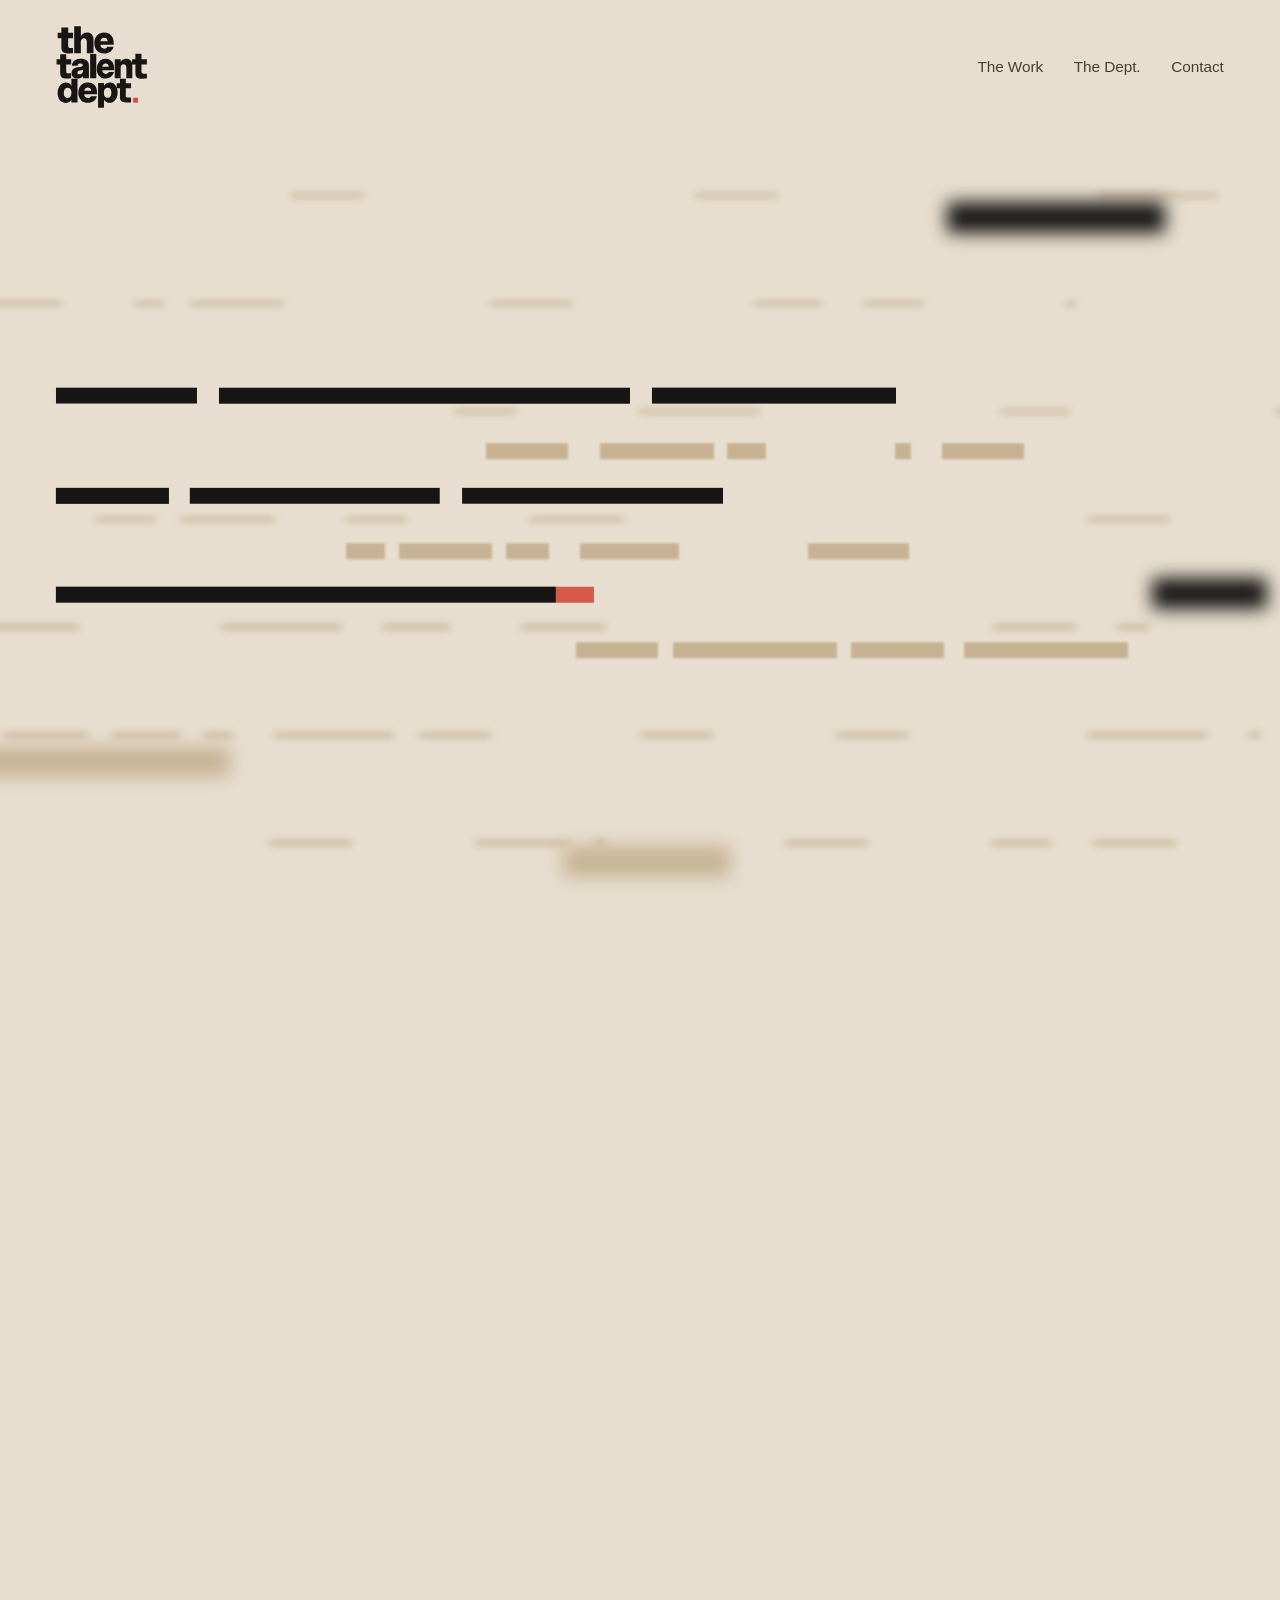
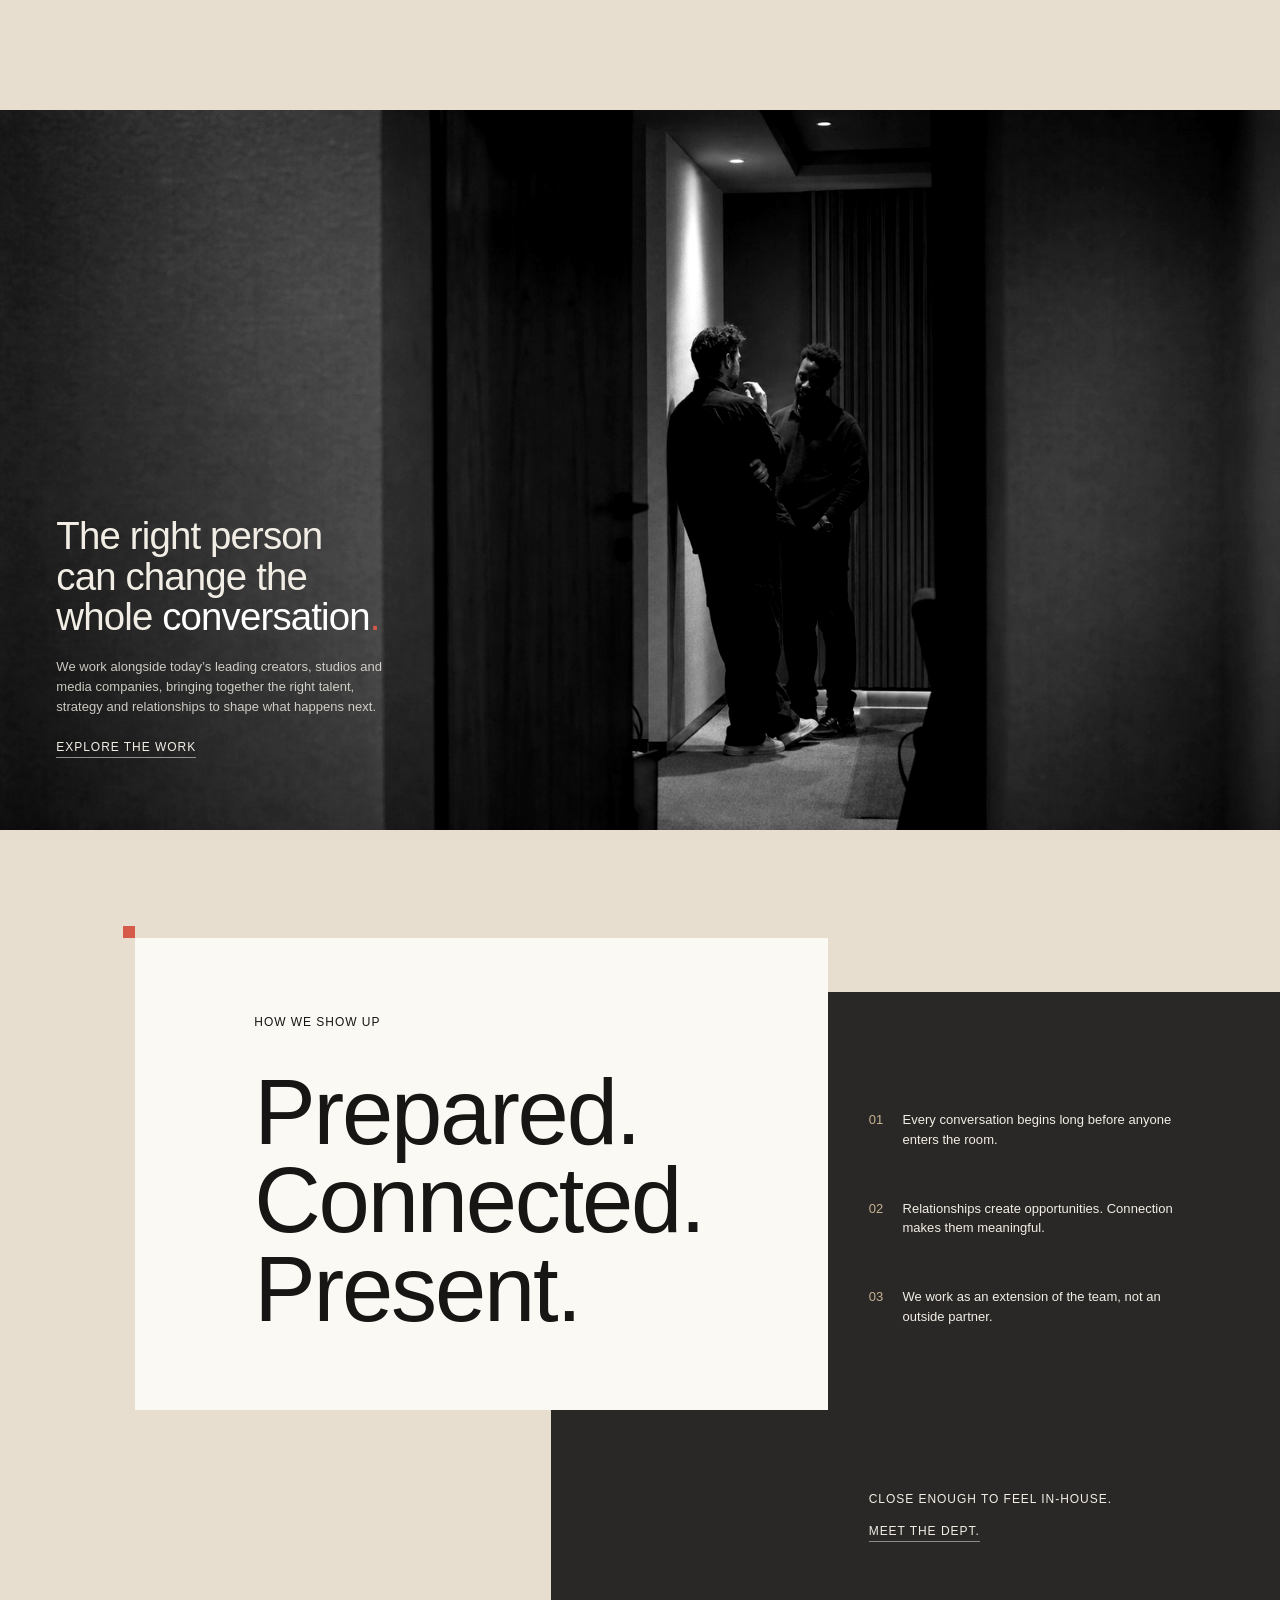
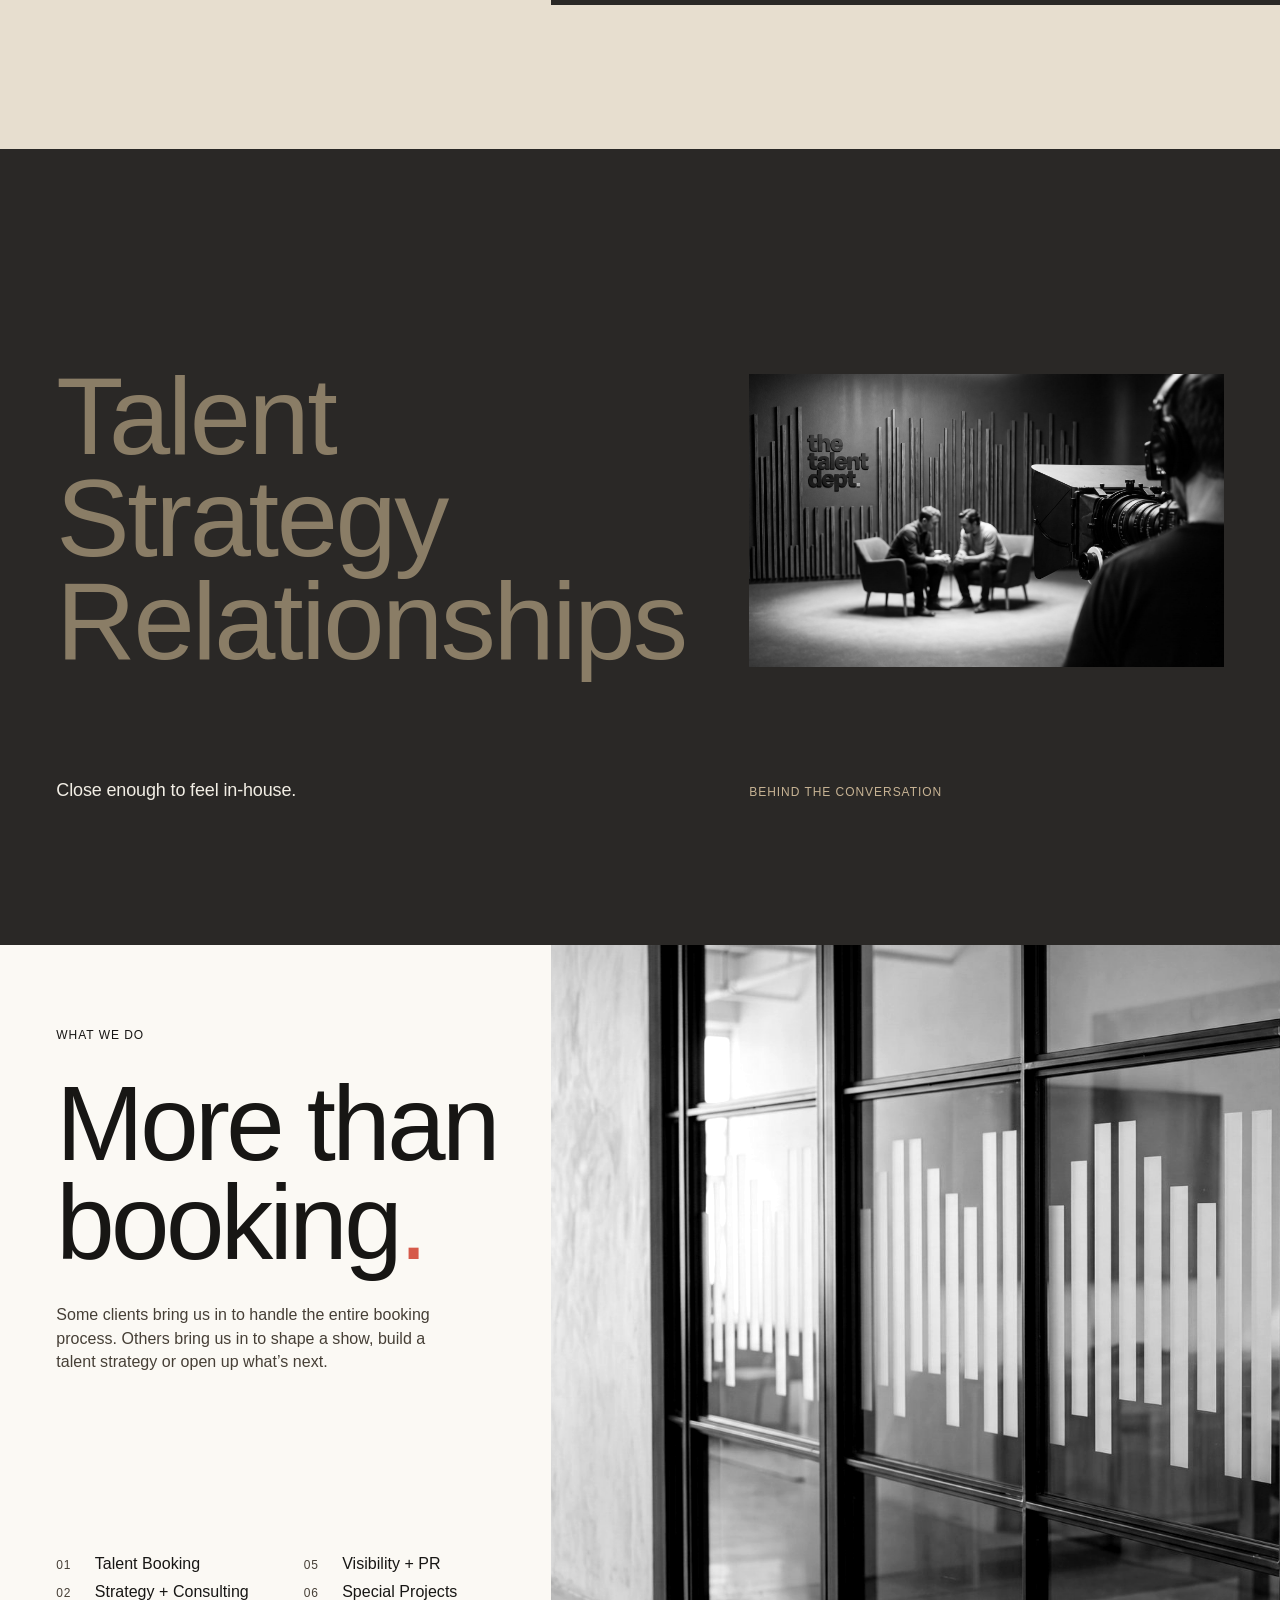
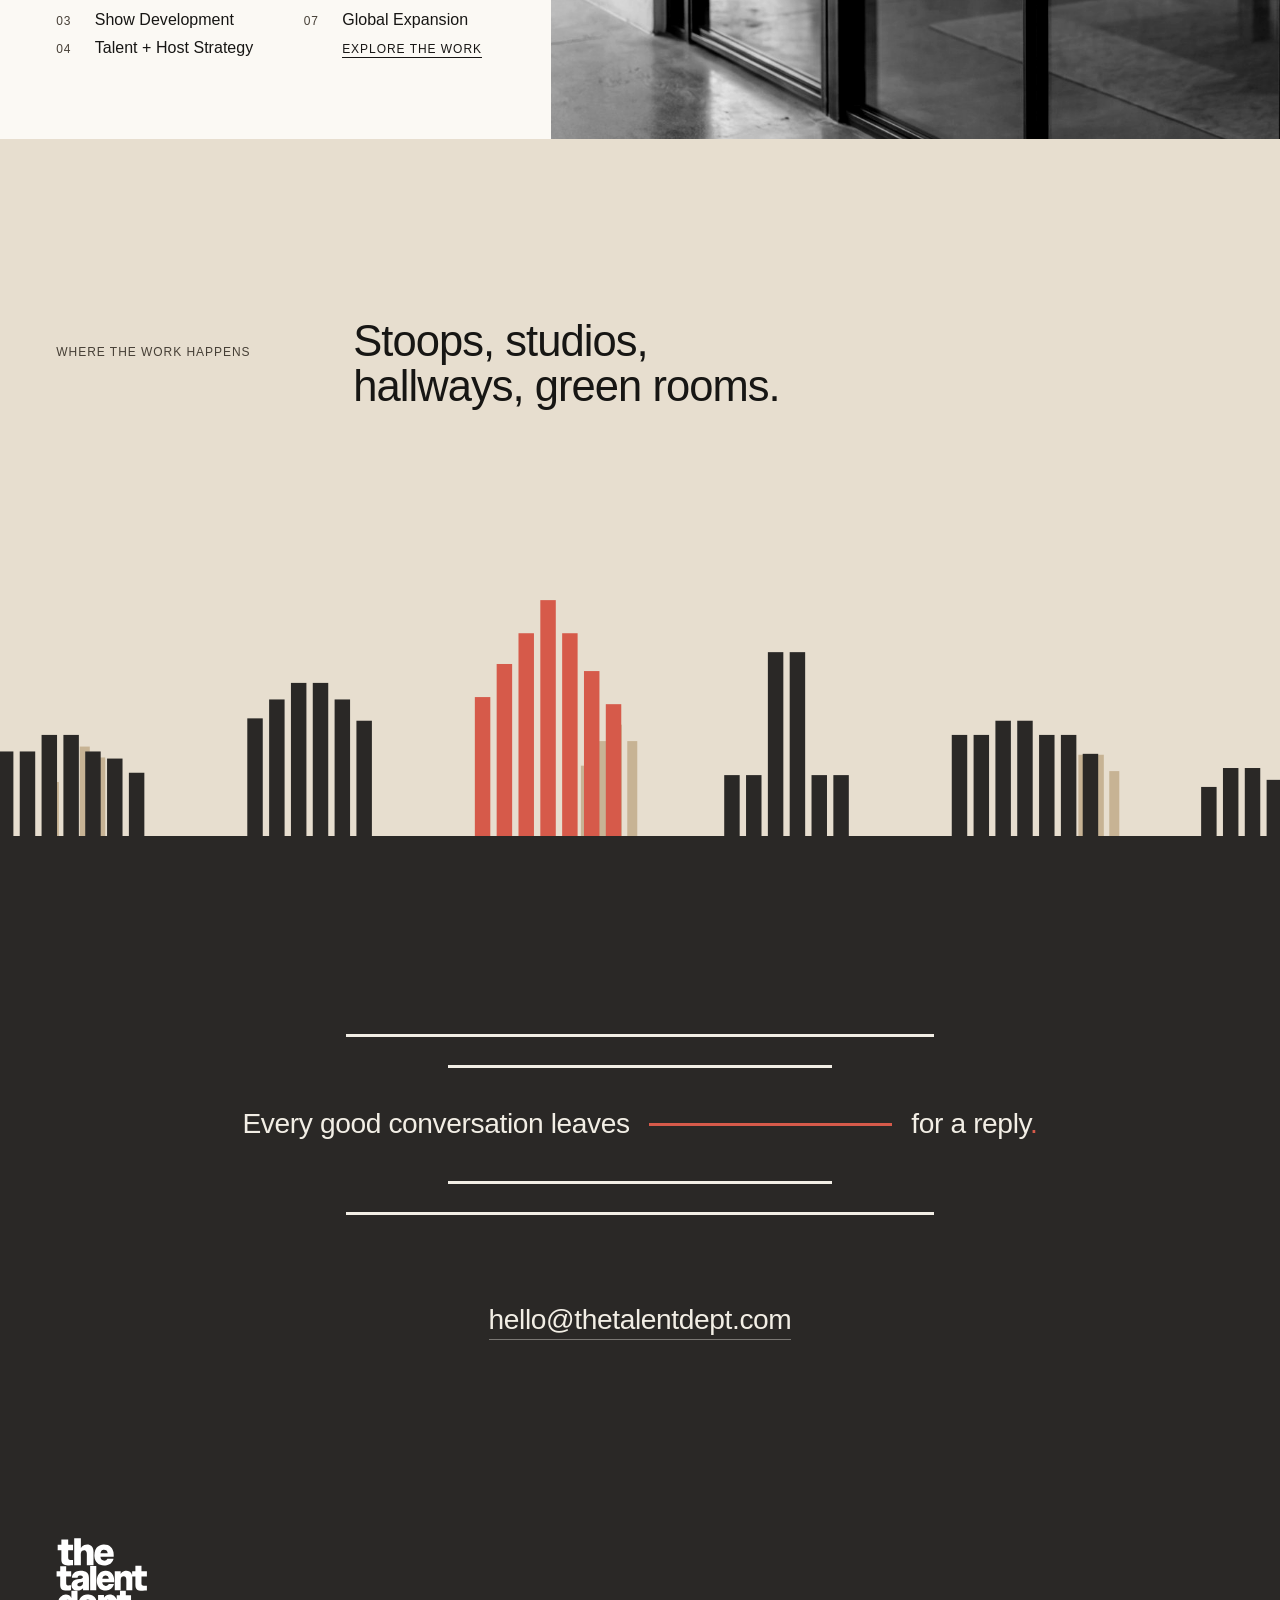
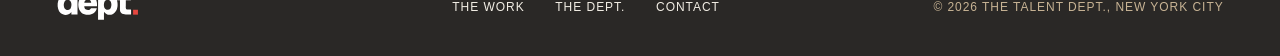
==== commit 89bfd976: "Hallway as one cinematic photograph; home order so no two dark blocks stack Co-Authored-By: Claude O" ====
--- a/index.html
+++ b/index.html
@@ -6,10 +6,10 @@
 <meta name="robots" content="noindex">
 <title>The Talent Dept.</title>
 <link rel="icon" href="assets/ttd-logo-dark.svg">
-<link rel="stylesheet" href="css/r10.css">
-<link rel="stylesheet" href="css/r10-contrast.css">
+<link rel="stylesheet" href="css/r10.css?v=20261016-3">
+<link rel="stylesheet" href="css/r10-contrast.css?v=20261016-3">
 <script>var q=location.search,c=document.documentElement.classList;c.add('js');[['nav=min','nav-min'],['hero=b','hero-b'],['names=wall','names-wall'],['foot=2','foot-2'],['still','still'],['panel=frame','panel-frame']].forEach(function(p){if(q.indexOf(p[0])>-1)c.add(p[1])})</script>
-<script src="js/hero.js" defer></script>
+<script src="js/hero.js?v=20261016-3" defer></script>
 </head>
 <body id="top">
 <section class="hero4 band-t">
@@ -32,23 +32,16 @@
  </div>
 </section>
 
-<section class="ly-hall">
-  <div class="ly-hall-g">
-    <div class="ly-hall-ch" aria-hidden="true"></div>
-    <figure class="ly-hall-ph"><img src="assets/web/hall.jpg" alt="Two producers talking in a hallway"></figure>
-    <div class="ly-hall-pp">
-      <h2 class="d1">The right person can change the whole <b>conversation</b><i>.</i></h2>
-      <p class="body">We work alongside today’s leading creators, studios and media companies, bringing together the right talent, strategy and relationships to shape what happens next.</p>
-      <a class="lbl u" href="the-work.html">Explore the work</a>
-    </div>
+<section class="hx">
+  <figure class="hx-p"><img src="assets/web/hall.jpg" alt="Two producers talking in a hallway, seen through a doorway"></figure>
+  <div class="hx-t">
+    <h2 class="hx-h">The right person can change the whole <b>conversation</b><i>.</i></h2>
+    <p class="hx-b">We work alongside today’s leading creators, studios and media companies, bringing together the right talent, strategy and relationships to shape what happens next.</p>
+    <a class="lbl u" href="the-work.html">Explore the work</a>
   </div>
 </section>
 
-<section class="chairs2">
-  <h2 class="words" aria-label="Talent, strategy, relationships"><span>Talent</span><span>Strategy</span><span>Relationships</span></h2>
-  <figure><img src="assets/web/set.jpg" alt="Two people in conversation on a set, The Talent Dept. sign on the wall behind them" style="object-position:50% 46%"></figure>
-  <div class="foot2"><p class="d4">Close enough to feel in-house.</p><p class="lbl">Behind the conversation</p></div>
-</section>
+
 
 <section class="lock3 band-t">
   <span class="l3-plane" aria-hidden="true"></span>
@@ -58,6 +51,12 @@
   <p class="l3-w r2">Connected<i>.</i></p><p class="l3-m r2"><span>02</span>Relationships create opportunities. Connection makes them meaningful.</p>
   <p class="l3-w r3">Present<i>.</i></p><p class="l3-m r3"><span>03</span>We work as an extension of the team, not an outside partner.</p>
   <div class="l3-end"><p class="lbl">Close enough to feel in-house.</p><a class="lbl u" href="the-dept.html">Meet The Dept.</a></div>
+</section>
+
+<section class="chairs2">
+  <h2 class="words" aria-label="Talent, strategy, relationships"><span>Talent</span><span>Strategy</span><span>Relationships</span></h2>
+  <figure><img src="assets/web/set.jpg" alt="Two people in conversation on a set, The Talent Dept. sign on the wall behind them" style="object-position:50% 46%"></figure>
+  <div class="foot2"><p class="d4">Close enough to feel in-house.</p><p class="lbl">Behind the conversation</p></div>
 </section>
 
 <section class="vb">
--- a/css/r10.css
+++ b/css/r10.css
@@ -1285,3 +1285,18 @@
 .l3-l{padding-top:2.4vh}
 .l3-w.r1{margin-top:4.2vh}
 .l3-w.r3{padding-bottom:8.4vh}
+
+/* ---- The hallway, its own form (Piyush: "the same design repeats down"): one cinematic photograph across the full
+   width, uncropped, the line in cream on the dark left wall, clear of the door edge. No sheets, no planes. */
+.hx{position:relative;background:#1E1D1B;color:var(--cream)}
+.hx-p{margin:0;line-height:0}
+.hx-p img{display:block;width:100%;aspect-ratio:16/9;height:auto;object-fit:cover;filter:grayscale(1) contrast(1.13)}
+.hx-t{position:absolute;left:var(--m);bottom:clamp(40px,5.6vw,100px);width:min(25.5vw,440px)}
+.hx-h{font-size:clamp(30px,3vw,58px);line-height:1.05;letter-spacing:-.022em;font-weight:300;text-wrap:balance}
+.hx-h b{font-weight:500;color:#fff}
+.hx-b{margin-top:1.5em;font-size:var(--small);line-height:1.55;color:rgba(242,238,229,.82);text-wrap:pretty}
+.hx-t .u{display:inline-block;margin-top:1.8em;color:var(--cream);border-color:rgba(242,238,229,.55);text-decoration:none}
+@media (max-width:760px){
+  .hx-p img{aspect-ratio:4/5;object-position:58% 50%}
+  .hx-t{position:static;width:auto;padding:36px var(--m) 72px}
+  .hx-h{font-size:9vw} }
